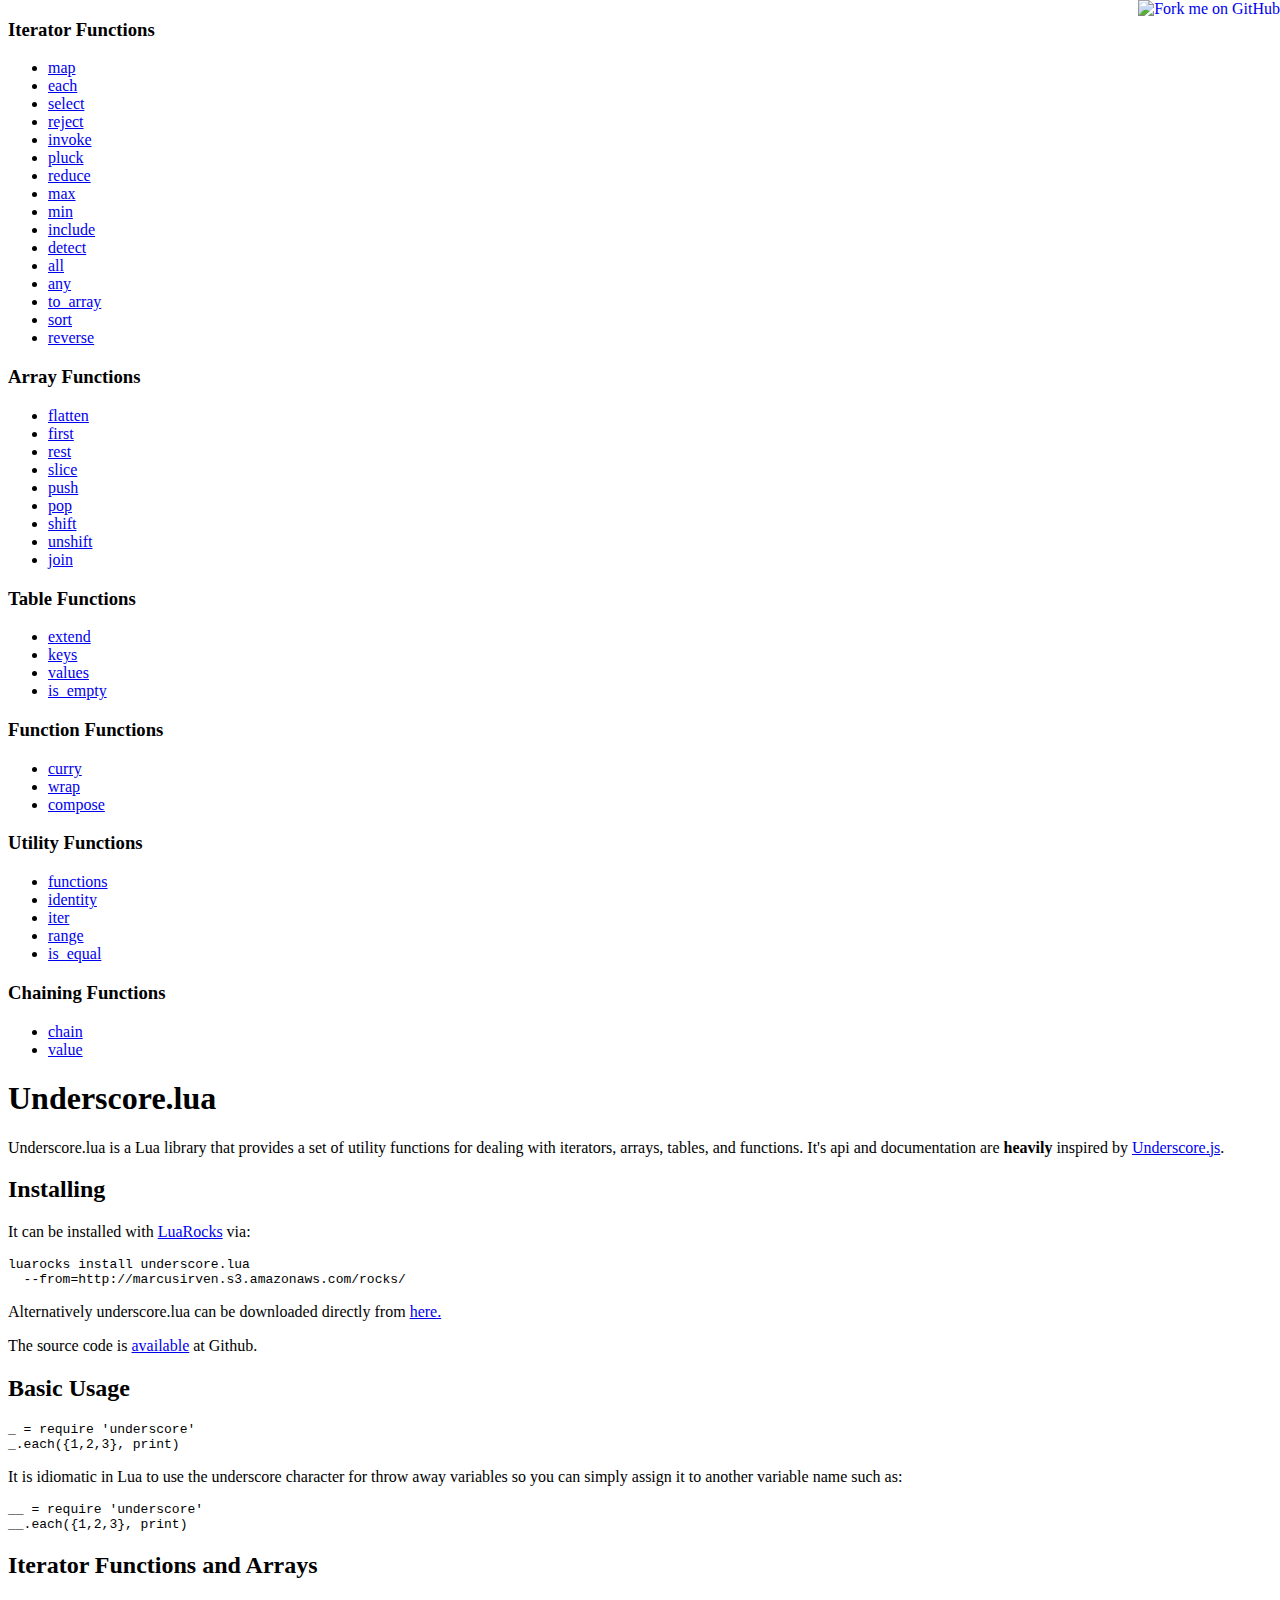
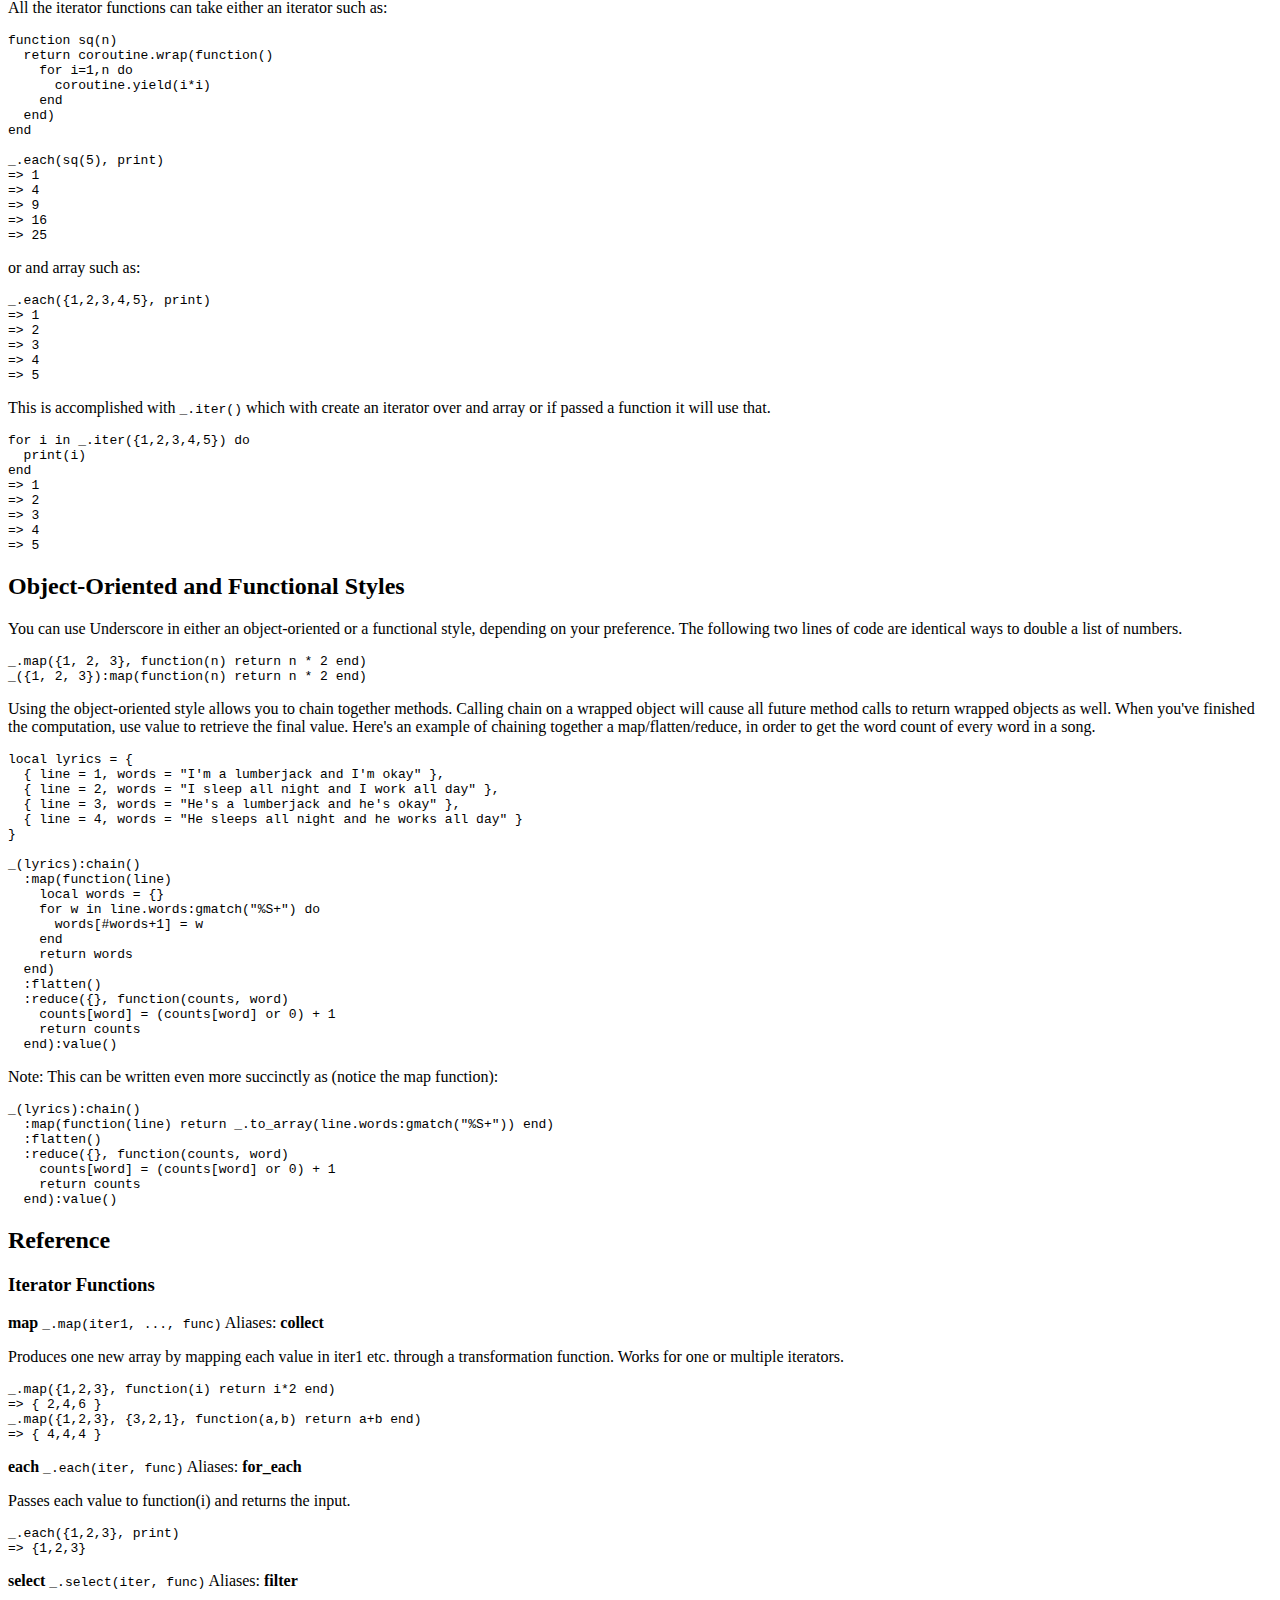
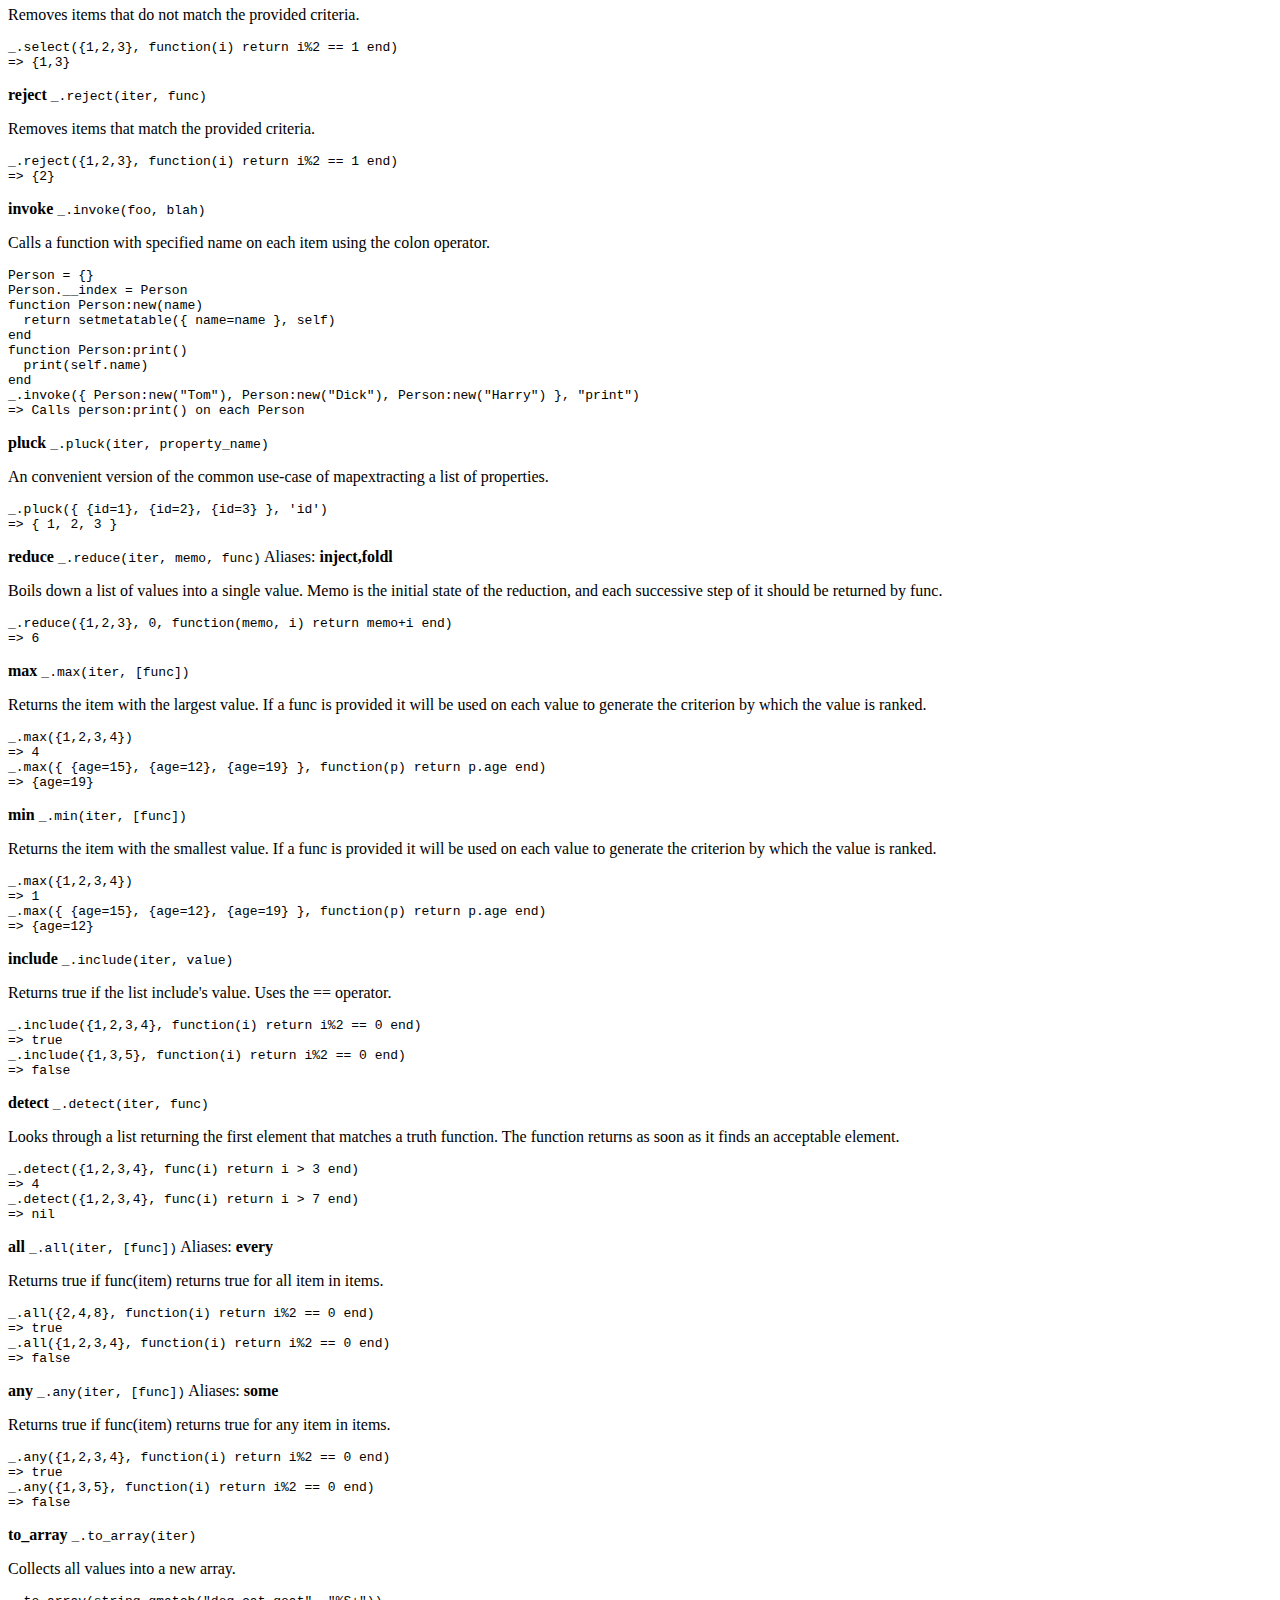
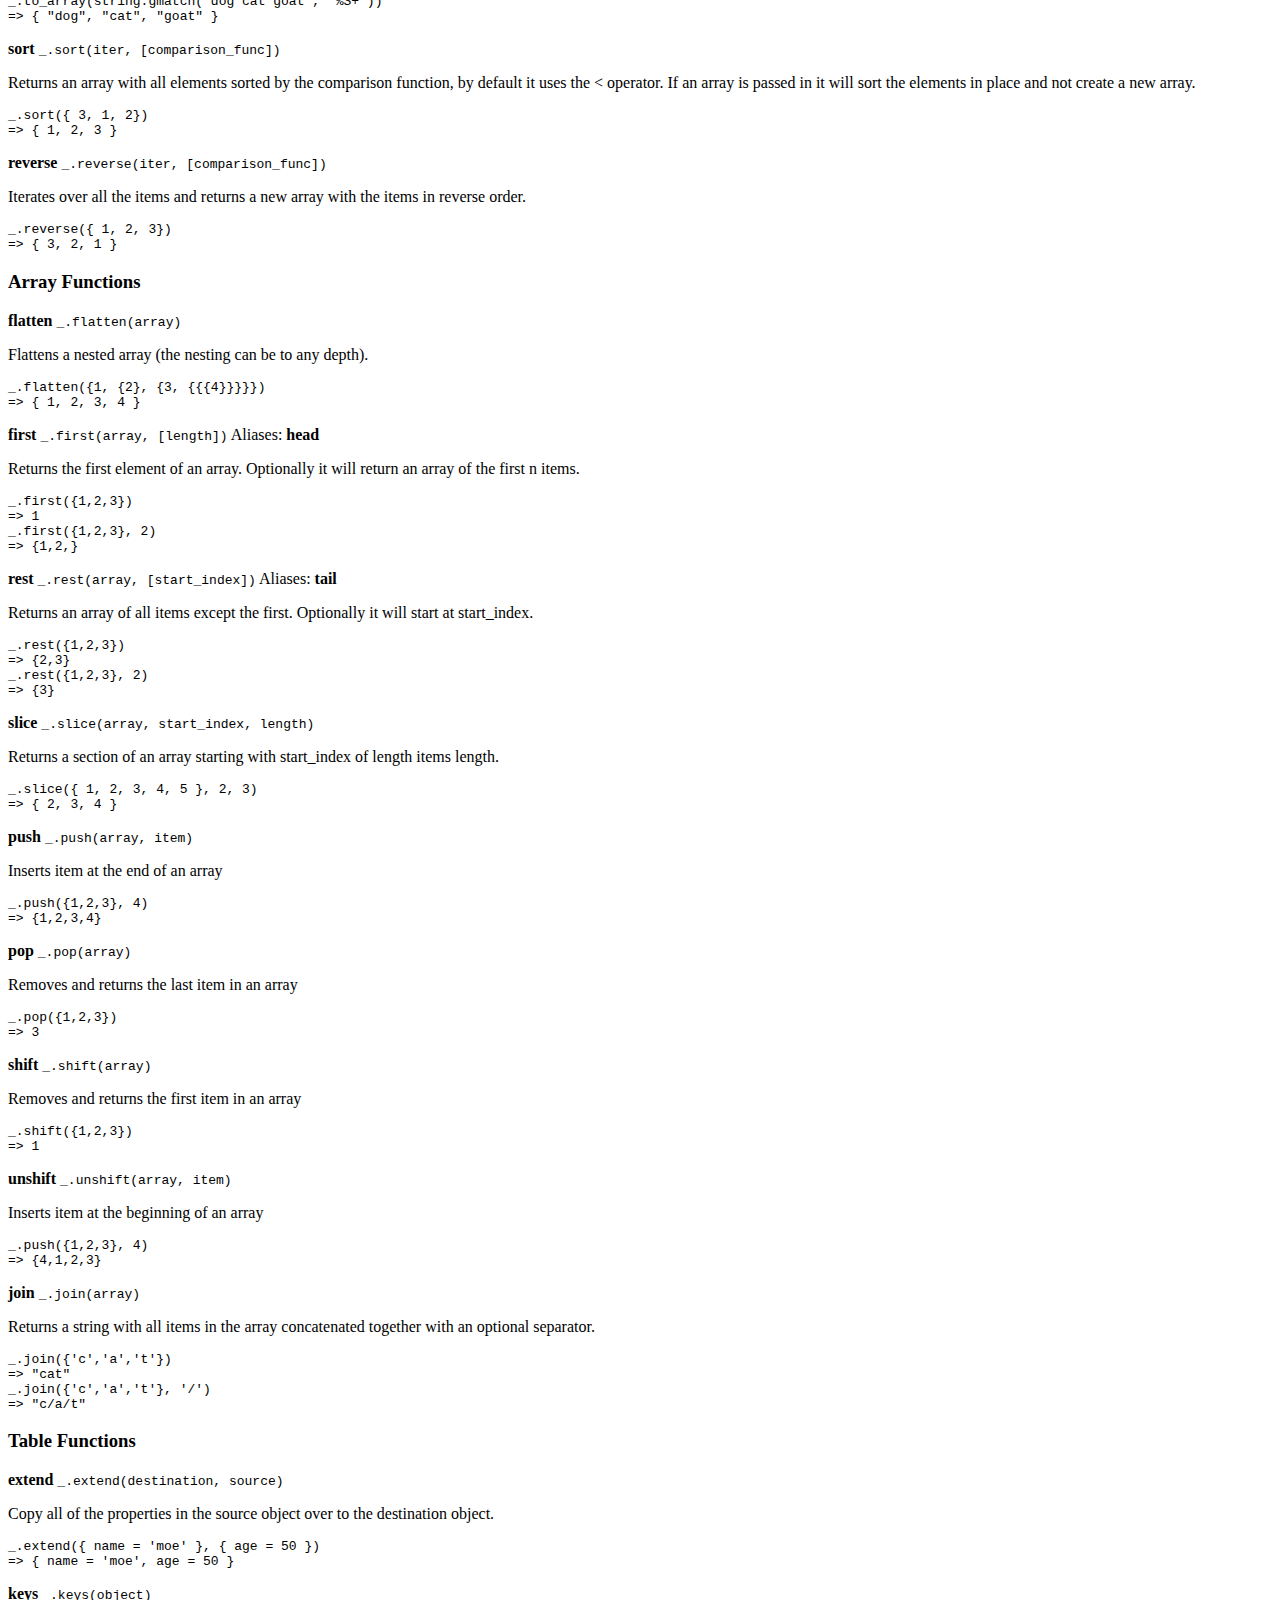
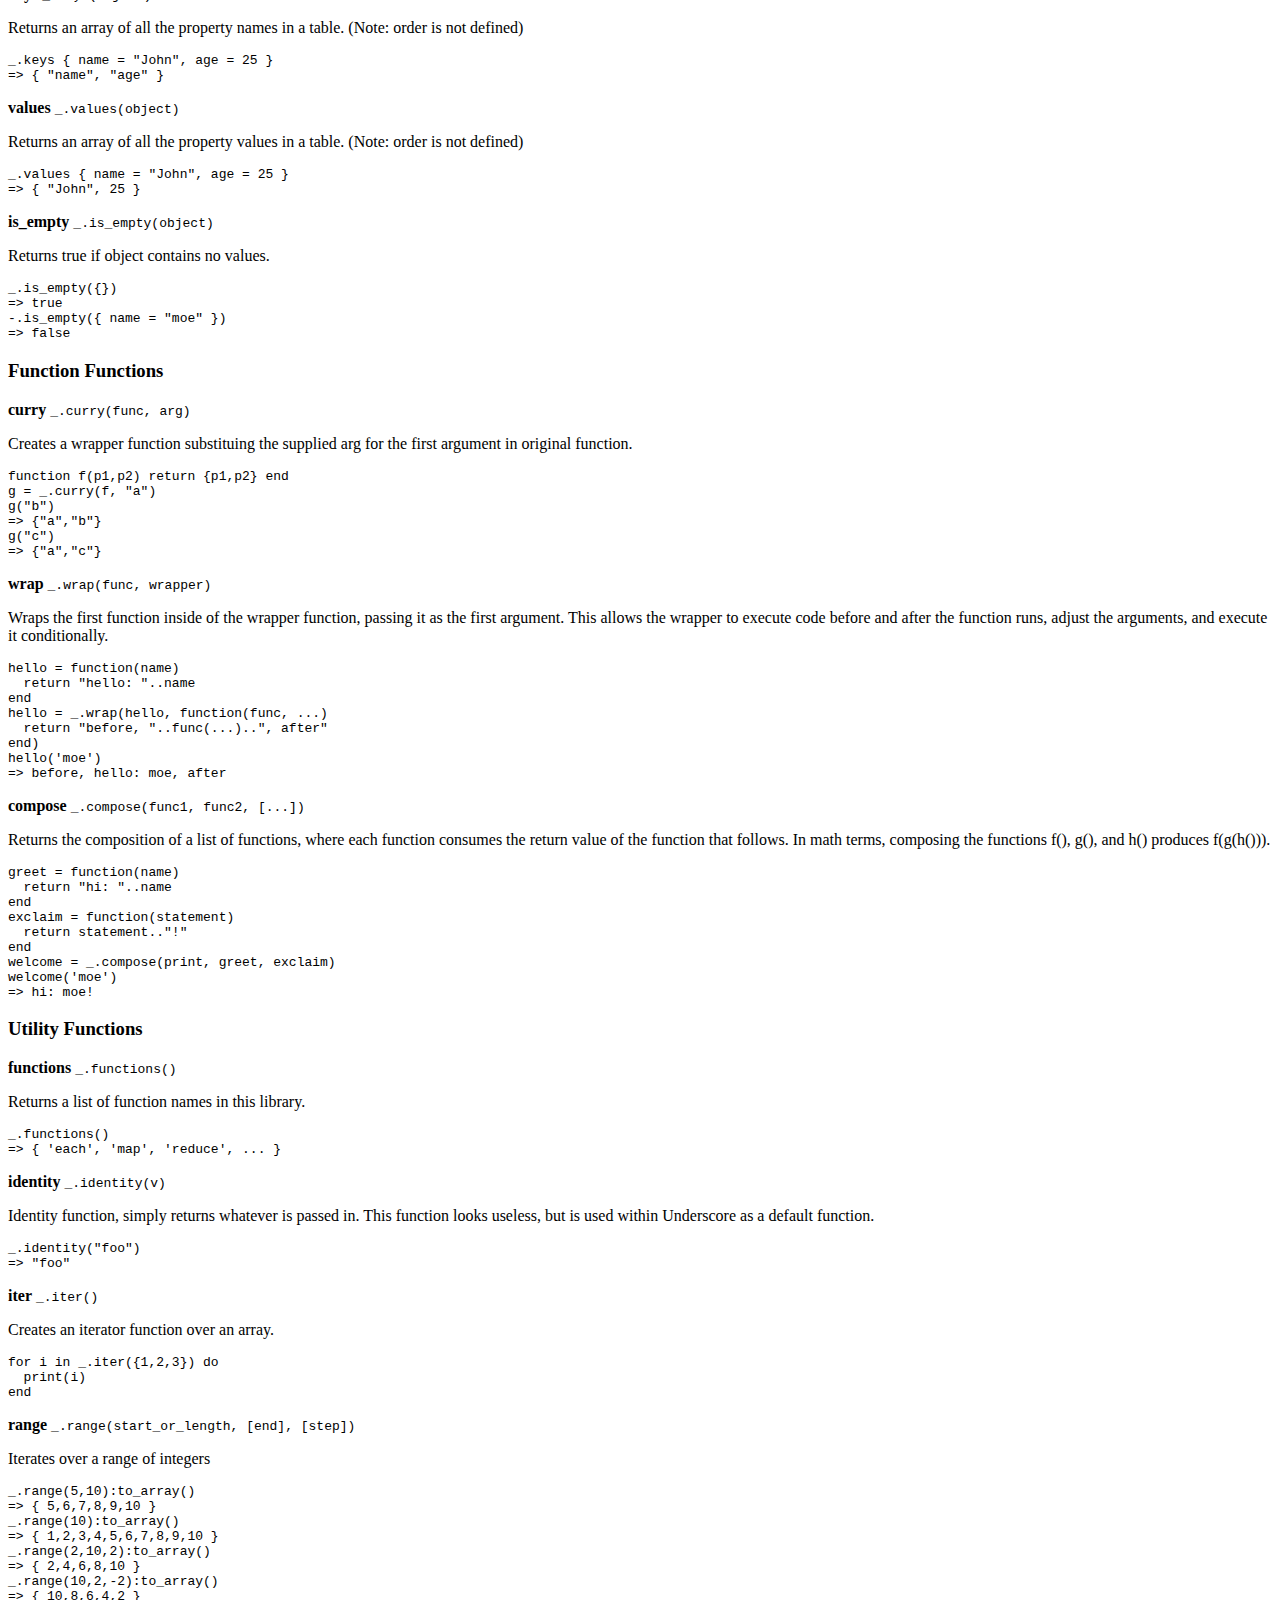
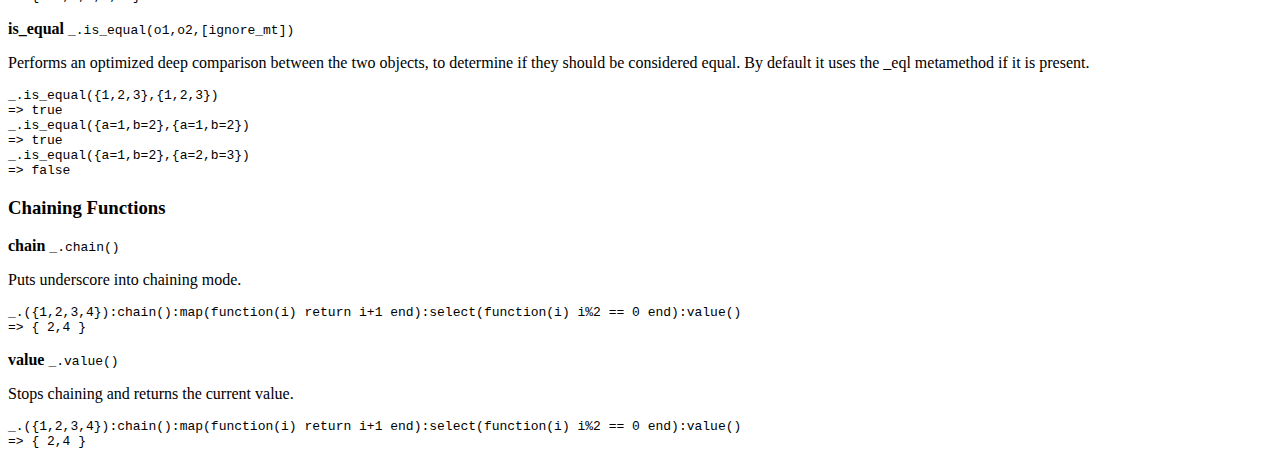
==== docs/index.html @ dade9ae4 "update map function in docs" ====
<!DOCTYPE html PUBLIC "-//W3C//DTD XHTML 1.0 Strict//EN" "http://www.w3.org/TR/xhtml1/DTD/xhtml1-strict.dtd">
<html>
  <head>
    <title>Underscore.lua</title>
    <meta content='text/html; charset=utf-8' http-equiv='Content-type' />
    <link href='css/reset.css' rel='stylesheet' type='text/css' />
    <link href='css/text.css' rel='stylesheet' type='text/css' />
    <link href='css/960.css' rel='stylesheet' type='text/css' />
    <link href='css/main.css' rel='stylesheet' type='text/css' />
    <script src='js/shBrushLua.js'></script>
  </head>
  <body>
    <a href='http://github.com/mirven/underscore.lua'>
      <img alt='Fork me on GitHub' src='http://s3.amazonaws.com/github/ribbons/forkme_right_darkblue_121621.png' style='position: absolute; top: 0; right: 0; border: 0;' />
    </a>
    <div class='container_12'>
      <div class='grid_3 function_index'>
        <h3>Iterator Functions</h3>
        <ul>
          <li>
            <a href='#map'>map</a>
          </li>
          <li>
            <a href='#each'>each</a>
          </li>
          <li>
            <a href='#select'>select</a>
          </li>
          <li>
            <a href='#reject'>reject</a>
          </li>
          <li>
            <a href='#invoke'>invoke</a>
          </li>
          <li>
            <a href='#pluck'>pluck</a>
          </li>
          <li>
            <a href='#reduce'>reduce</a>
          </li>
          <li>
            <a href='#max'>max</a>
          </li>
          <li>
            <a href='#min'>min</a>
          </li>
          <li>
            <a href='#include'>include</a>
          </li>
          <li>
            <a href='#detect'>detect</a>
          </li>
          <li>
            <a href='#all'>all</a>
          </li>
          <li>
            <a href='#any'>any</a>
          </li>
          <li>
            <a href='#to_array'>to_array</a>
          </li>
          <li>
            <a href='#sort'>sort</a>
          </li>
          <li>
            <a href='#reverse'>reverse</a>
          </li>
        </ul>
        <h3>Array Functions</h3>
        <ul>
          <li>
            <a href='#flatten'>flatten</a>
          </li>
          <li>
            <a href='#first'>first</a>
          </li>
          <li>
            <a href='#rest'>rest</a>
          </li>
          <li>
            <a href='#slice'>slice</a>
          </li>
          <li>
            <a href='#push'>push</a>
          </li>
          <li>
            <a href='#pop'>pop</a>
          </li>
          <li>
            <a href='#shift'>shift</a>
          </li>
          <li>
            <a href='#unshift'>unshift</a>
          </li>
          <li>
            <a href='#join'>join</a>
          </li>
        </ul>
        <h3>Table Functions</h3>
        <ul>
          <li>
            <a href='#extend'>extend</a>
          </li>
          <li>
            <a href='#keys'>keys</a>
          </li>
          <li>
            <a href='#values'>values</a>
          </li>
          <li>
            <a href='#is_empty'>is_empty</a>
          </li>
        </ul>
        <h3>Function Functions</h3>
        <ul>
          <li>
            <a href='#curry'>curry</a>
          </li>
          <li>
            <a href='#wrap'>wrap</a>
          </li>
          <li>
            <a href='#compose'>compose</a>
          </li>
        </ul>
        <h3>Utility Functions</h3>
        <ul>
          <li>
            <a href='#functions'>functions</a>
          </li>
          <li>
            <a href='#identity'>identity</a>
          </li>
          <li>
            <a href='#iter'>iter</a>
          </li>
          <li>
            <a href='#range'>range</a>
          </li>
          <li>
            <a href='#is_equal'>is_equal</a>
          </li>
        </ul>
        <h3>Chaining Functions</h3>
        <ul>
          <li>
            <a href='#chain'>chain</a>
          </li>
          <li>
            <a href='#value'>value</a>
          </li>
        </ul>
      </div>
      <div class='grid_7'>
        <h1>Underscore.lua</h1>
        <p>
          Underscore.lua is a Lua library that provides a set of utility functions for dealing with
          iterators, arrays, tables, and functions. It's api and documentation are <b>heavily</b> inspired by
          <a href="http://documentcloud.github.com/underscore">Underscore.js</a>.
        </p>
        <h2>Installing</h2>
        <p>
          It can be installed with
          <a href='http://www.luarocks.org'>LuaRocks</a>
          via:
          <pre>luarocks install underscore.lua &#x000A;  --from=http://marcusirven.s3.amazonaws.com/rocks/</pre>
        </p>
        <p>
          Alternatively underscore.lua can be downloaded directly from
          <a href='http://github.com/mirven/underscore.lua/raw/0.4-0/lib/underscore.lua'>here.</a>
        </p>
        <p>
          The source code is
          <a href='http://github.com/mirven/underscore.lua'>available</a>
          at Github.
        </p>
        <h2>Basic Usage</h2>
        <pre>_ = require 'underscore'&#x000A;_.each({1,2,3}, print)</pre>
        <p>
          It is idiomatic in Lua to use the underscore character for throw away
          variables so you can simply assign it to another variable name such as:
        </p>
        <pre>__ = require 'underscore'&#x000A;__.each({1,2,3}, print)&#x000A;</pre>
        <h2>Iterator Functions and Arrays</h2>
        <p>All the iterator functions can take either an iterator such as:</p>
        <pre>function sq(n)&#x000A;  return coroutine.wrap(function() &#x000A;    for i=1,n do&#x000A;      coroutine.yield(i*i)&#x000A;    end&#x000A;  end)&#x000A;end&#x000A;&#x000A;_.each(sq(5), print)&#x000A;=> 1&#x000A;=> 4&#x000A;=> 9&#x000A;=> 16&#x000A;=> 25&#x000A;</pre>
        <p>or and array such as:</p>
        <pre>_.each({1,2,3,4,5}, print)&#x000A;=> 1&#x000A;=> 2&#x000A;=> 3&#x000A;=> 4&#x000A;=> 5&#x000A;</pre>
        <p>
          This is accomplished with
          <code>_.iter()</code>
          which with create an iterator over and array or if passed a function it will use that.
        </p>
        <pre>for i in _.iter({1,2,3,4,5}) do&#x000A;  print(i)&#x000A;end&#x000A;=> 1&#x000A;=> 2&#x000A;=> 3&#x000A;=> 4&#x000A;=> 5&#x000A;</pre>
        <h2>Object-Oriented and Functional Styles</h2>
        <p>
          You can use Underscore in either an object-oriented or a functional style,
          depending on your preference. The following two lines of code are identical
          ways to double a list of numbers.
        </p>
        <pre>_.map({1, 2, 3}, function(n) return n * 2 end)&#x000A;_({1, 2, 3}):map(function(n) return n * 2 end)&#x000A;</pre>
        <p>
          Using the object-oriented style allows you to chain together methods. Calling chain on a
          wrapped object will cause all future method calls to return wrapped objects as well. When
          you've finished the computation, use value to retrieve the final value. Here's an example
          of chaining together a map/flatten/reduce, in order to get the word count of every word in a song.
        </p>
        <pre>local lyrics = {&#x000A;  { line = 1, words = "I'm a lumberjack and I'm okay" },&#x000A;  { line = 2, words = "I sleep all night and I work all day" },&#x000A;  { line = 3, words = "He's a lumberjack and he's okay" },&#x000A;  { line = 4, words = "He sleeps all night and he works all day" }&#x000A;}&#x000A;&#x000A;_(lyrics):chain()&#x000A;  :map(function(line) &#x000A;    local words = {}&#x000A;    for w in line.words:gmatch("%S+") do&#x000A;      words[#words+1] = w   &#x000A;    end&#x000A;    return words&#x000A;  end)&#x000A;  :flatten()&#x000A;  :reduce({}, function(counts, word)&#x000A;    counts[word] = (counts[word] or 0) + 1&#x000A;    return counts&#x000A;  end):value()</pre>
        <p>Note: This can be written even more succinctly as (notice the map function):</p>
        <pre>_(lyrics):chain()&#x000A;  :map(function(line) return _.to_array(line.words:gmatch("%S+")) end)&#x000A;  :flatten()&#x000A;  :reduce({}, function(counts, word)&#x000A;    counts[word] = (counts[word] or 0) + 1&#x000A;    return counts&#x000A;  end):value()&#x000A;</pre>
        <h2>Reference</h2>
        <h3>Iterator Functions</h3>
        <div class='function' id='map'>
          <p>
            <strong class='name'>map</strong>
            <code>_.map(iter1, ..., func)</code>
            <span class='alias'>
              Aliases:
              <strong>collect</strong>
            </span>
          </p>
          <p class='description'>Produces one new array by mapping each value in iter1 etc. through a transformation function. Works for one or multiple iterators.</p>
          <pre class='example'>_.map({1,2,3}, function(i) return i*2 end)&#x000A;=> { 2,4,6 }&#x000A;_.map({1,2,3}, {3,2,1}, function(a,b) return a+b end)&#x000A;=> { 4,4,4 }</pre>
        </div>
        <div class='function' id='each'>
          <p>
            <strong class='name'>each</strong>
            <code>_.each(iter, func)</code>
            <span class='alias'>
              Aliases:
              <strong>for_each</strong>
            </span>
          </p>
          <p class='description'>Passes each value to function(i) and returns the input.</p>
          <pre class='example'>_.each({1,2,3}, print)&#x000A;=> {1,2,3}</pre>
        </div>
        <div class='function' id='select'>
          <p>
            <strong class='name'>select</strong>
            <code>_.select(iter, func)</code>
            <span class='alias'>
              Aliases:
              <strong>filter</strong>
            </span>
          </p>
          <p class='description'>Removes items that do not match the provided criteria.</p>
          <pre class='example'>_.select({1,2,3}, function(i) return i%2 == 1 end)&#x000A;=> {1,3}</pre>
        </div>
        <div class='function' id='reject'>
          <p>
            <strong class='name'>reject</strong>
            <code>_.reject(iter, func)</code>
          </p>
          <p class='description'>Removes items that match the provided criteria.</p>
          <pre class='example'>_.reject({1,2,3}, function(i) return i%2 == 1 end)&#x000A;=> {2}</pre>
        </div>
        <div class='function' id='invoke'>
          <p>
            <strong class='name'>invoke</strong>
            <code>_.invoke(foo, blah)</code>
          </p>
          <p class='description'>Calls a function with specified name on each item using the colon operator.</p>
          <pre class='example'>Person = {}&#x000A;Person.__index = Person &#x000A;function Person:new(name) &#x000A;  return setmetatable({ name=name }, self) &#x000A;end &#x000A;function Person:print() &#x000A;  print(self.name) &#x000A;end &#x000A;_.invoke({ Person:new("Tom"), Person:new("Dick"), Person:new("Harry") }, "print") &#x000A;=> Calls person:print() on each Person</pre>
        </div>
        <div class='function' id='pluck'>
          <p>
            <strong class='name'>pluck</strong>
            <code>_.pluck(iter, property_name)</code>
          </p>
          <p class='description'>An convenient version of the common use-case of mapextracting a list of properties.</p>
          <pre class='example'>_.pluck({ {id=1}, {id=2}, {id=3} }, 'id') &#x000A;=> { 1, 2, 3 }</pre>
        </div>
        <div class='function' id='reduce'>
          <p>
            <strong class='name'>reduce</strong>
            <code>_.reduce(iter, memo, func)</code>
            <span class='alias'>
              Aliases:
              <strong>inject,foldl</strong>
            </span>
          </p>
          <p class='description'>Boils down a list of values into a single value. Memo is the initial state of the reduction, and each successive step of it should be returned by func.</p>
          <pre class='example'>_.reduce({1,2,3}, 0, function(memo, i) return memo+i end)&#x000A;=> 6</pre>
        </div>
        <div class='function' id='max'>
          <p>
            <strong class='name'>max</strong>
            <code>_.max(iter, [func])</code>
          </p>
          <p class='description'>Returns the item with the largest value. If a func is provided it will be used on each value to generate the criterion by which the value is ranked.</p>
          <pre class='example'>_.max({1,2,3,4}) &#x000A;=> 4&#x000A;_.max({ {age=15}, {age=12}, {age=19} }, function(p) return p.age end) &#x000A;=> {age=19}</pre>
        </div>
        <div class='function' id='min'>
          <p>
            <strong class='name'>min</strong>
            <code>_.min(iter, [func])</code>
          </p>
          <p class='description'>Returns the item with the smallest value. If a func is provided it will be used on each value to generate the criterion by which the value is ranked.</p>
          <pre class='example'>_.max({1,2,3,4}) &#x000A;=> 1&#x000A;_.max({ {age=15}, {age=12}, {age=19} }, function(p) return p.age end) &#x000A;=> {age=12}</pre>
        </div>
        <div class='function' id='include'>
          <p>
            <strong class='name'>include</strong>
            <code>_.include(iter, value)</code>
          </p>
          <p class='description'>Returns true if the list include's value. Uses the == operator.</p>
          <pre class='example'>_.include({1,2,3,4}, function(i) return i%2 == 0 end)&#x000A;=> true&#x000A;_.include({1,3,5}, function(i) return i%2 == 0 end)&#x000A;=> false</pre>
        </div>
        <div class='function' id='detect'>
          <p>
            <strong class='name'>detect</strong>
            <code>_.detect(iter, func)</code>
          </p>
          <p class='description'>Looks through a list returning the first element that matches a truth function. The function returns as soon as it finds an acceptable element.</p>
          <pre class='example'>_.detect({1,2,3,4}, func(i) return i > 3 end)&#x000A;=> 4&#x000A;_.detect({1,2,3,4}, func(i) return i > 7 end)&#x000A;=> nil</pre>
        </div>
        <div class='function' id='all'>
          <p>
            <strong class='name'>all</strong>
            <code>_.all(iter, [func])</code>
            <span class='alias'>
              Aliases:
              <strong>every</strong>
            </span>
          </p>
          <p class='description'>Returns true if func(item) returns true for all item in items.</p>
          <pre class='example'>_.all({2,4,8}, function(i) return i%2 == 0 end)        &#x000A;=> true&#x000A;_.all({1,2,3,4}, function(i) return i%2 == 0 end)        &#x000A;=> false</pre>
        </div>
        <div class='function' id='any'>
          <p>
            <strong class='name'>any</strong>
            <code>_.any(iter, [func])</code>
            <span class='alias'>
              Aliases:
              <strong>some</strong>
            </span>
          </p>
          <p class='description'>Returns true if func(item) returns true for any item in items.</p>
          <pre class='example'>_.any({1,2,3,4}, function(i) return i%2 == 0 end)        &#x000A;=> true&#x000A;_.any({1,3,5}, function(i) return i%2 == 0 end)        &#x000A;=> false</pre>
        </div>
        <div class='function' id='to_array'>
          <p>
            <strong class='name'>to_array</strong>
            <code>_.to_array(iter)</code>
          </p>
          <p class='description'>Collects all values into a new array.</p>
          <pre class='example'>_.to_array(string.gmatch("dog cat goat", "%S+")) &#x000A;=> { "dog", "cat", "goat" }</pre>
        </div>
        <div class='function' id='sort'>
          <p>
            <strong class='name'>sort</strong>
            <code>_.sort(iter, [comparison_func])</code>
          </p>
          <p class='description'>Returns an array with all elements sorted by the comparison function, by default it uses the < operator. If an array is passed in it will sort the elements in place and not create a new array.</p>
          <pre class='example'>_.sort({ 3, 1, 2}) &#x000A;=> { 1, 2, 3 }</pre>
        </div>
        <div class='function' id='reverse'>
          <p>
            <strong class='name'>reverse</strong>
            <code>_.reverse(iter, [comparison_func])</code>
          </p>
          <p class='description'>Iterates over all the items and returns a new array with the items in reverse order.</p>
          <pre class='example'>_.reverse({ 1, 2, 3}) &#x000A;=> { 3, 2, 1 }</pre>
        </div>
        <h3>Array Functions</h3>
        <div class='function' id='flatten'>
          <p>
            <strong class='name'>flatten</strong>
            <code>_.flatten(array)</code>
          </p>
          <p class='description'>Flattens a nested array (the nesting can be to any depth).</p>
          <pre class='example'>_.flatten({1, {2}, {3, {{{4}}}}}) &#x000A;=> { 1, 2, 3, 4 }</pre>
        </div>
        <div class='function' id='first'>
          <p>
            <strong class='name'>first</strong>
            <code>_.first(array, [length])</code>
            <span class='alias'>
              Aliases:
              <strong>head</strong>
            </span>
          </p>
          <p class='description'>Returns the first element of an array. Optionally it will return an array of the first n items.</p>
          <pre class='example'>_.first({1,2,3}) &#x000A;=> 1&#x000A;_.first({1,2,3}, 2) &#x000A;=> {1,2,}</pre>
        </div>
        <div class='function' id='rest'>
          <p>
            <strong class='name'>rest</strong>
            <code>_.rest(array, [start_index])</code>
            <span class='alias'>
              Aliases:
              <strong>tail</strong>
            </span>
          </p>
          <p class='description'>Returns an array of all items except the first. Optionally it will start at start_index.</p>
          <pre class='example'>_.rest({1,2,3}) &#x000A;=> {2,3} &#x000A;_.rest({1,2,3}, 2) &#x000A;=> {3}</pre>
        </div>
        <div class='function' id='slice'>
          <p>
            <strong class='name'>slice</strong>
            <code>_.slice(array, start_index, length)</code>
          </p>
          <p class='description'>Returns a section of an array starting with start_index of length items length.</p>
          <pre class='example'>_.slice({ 1, 2, 3, 4, 5 }, 2, 3) &#x000A;=> { 2, 3, 4 }</pre>
        </div>
        <div class='function' id='push'>
          <p>
            <strong class='name'>push</strong>
            <code>_.push(array, item)</code>
          </p>
          <p class='description'>Inserts item at the end of an array</p>
          <pre class='example'>_.push({1,2,3}, 4)&#x000A;=> {1,2,3,4}</pre>
        </div>
        <div class='function' id='pop'>
          <p>
            <strong class='name'>pop</strong>
            <code>_.pop(array)</code>
          </p>
          <p class='description'>Removes and returns the last item in an array</p>
          <pre class='example'>_.pop({1,2,3})&#x000A;=> 3</pre>
        </div>
        <div class='function' id='shift'>
          <p>
            <strong class='name'>shift</strong>
            <code>_.shift(array)</code>
          </p>
          <p class='description'>Removes and returns the first item in an array</p>
          <pre class='example'>_.shift({1,2,3})&#x000A;=> 1</pre>
        </div>
        <div class='function' id='unshift'>
          <p>
            <strong class='name'>unshift</strong>
            <code>_.unshift(array, item)</code>
          </p>
          <p class='description'>Inserts item at the beginning of an array</p>
          <pre class='example'>_.push({1,2,3}, 4)&#x000A;=> {4,1,2,3}</pre>
        </div>
        <div class='function' id='join'>
          <p>
            <strong class='name'>join</strong>
            <code>_.join(array)</code>
          </p>
          <p class='description'>Returns a string with all items in the array concatenated together with an optional separator.</p>
          <pre class='example'>_.join({'c','a','t'})&#x000A;=> "cat"&#x000A;_.join({'c','a','t'}, '/')&#x000A;=> "c/a/t"</pre>
        </div>
        <h3>Table Functions</h3>
        <div class='function' id='extend'>
          <p>
            <strong class='name'>extend</strong>
            <code>_.extend(destination, source)</code>
          </p>
          <p class='description'>Copy all of the properties in the source object over to the destination object.</p>
          <pre class='example'>_.extend({ name = 'moe' }, { age = 50 }) &#x000A;=> { name = 'moe', age = 50 }</pre>
        </div>
        <div class='function' id='keys'>
          <p>
            <strong class='name'>keys</strong>
            <code>_.keys(object)</code>
          </p>
          <p class='description'>Returns an array of all the property names in a table. (Note: order is not defined)</p>
          <pre class='example'>_.keys { name = "John", age = 25 }&#x000A;=> { "name", "age" }</pre>
        </div>
        <div class='function' id='values'>
          <p>
            <strong class='name'>values</strong>
            <code>_.values(object)</code>
          </p>
          <p class='description'>Returns an array of all the property values in a table. (Note: order is not defined)</p>
          <pre class='example'>_.values { name = "John", age = 25 }&#x000A;=> { "John", 25 }</pre>
        </div>
        <div class='function' id='is_empty'>
          <p>
            <strong class='name'>is_empty</strong>
            <code>_.is_empty(object)</code>
          </p>
          <p class='description'>Returns true if object contains no values.</p>
          <pre class='example'>_.is_empty({}) &#x000A;=> true &#x000A;-.is_empty({ name = "moe" }) &#x000A;=> false</pre>
        </div>
        <h3>Function Functions</h3>
        <div class='function' id='curry'>
          <p>
            <strong class='name'>curry</strong>
            <code>_.curry(func, arg)</code>
          </p>
          <p class='description'>Creates a wrapper function substituing the supplied arg for the first argument in original function.</p>
          <pre class='example'>function f(p1,p2) return {p1,p2} end&#x000A;g = _.curry(f, "a")&#x000A;g("b")&#x000A;=> {"a","b"}&#x000A;g("c")&#x000A;=> {"a","c"}</pre>
        </div>
        <div class='function' id='wrap'>
          <p>
            <strong class='name'>wrap</strong>
            <code>_.wrap(func, wrapper)</code>
          </p>
          <p class='description'>Wraps the first function inside of the wrapper function, passing it as the first argument. This allows the wrapper to execute code before and after the function runs, adjust the arguments, and execute it conditionally.</p>
          <pre class='example'>hello = function(name) &#x000A;  return "hello: "..name &#x000A;end &#x000A;hello = _.wrap(hello, function(func, ...) &#x000A;  return "before, "..func(...)..", after" &#x000A;end) &#x000A;hello('moe') &#x000A;=> before, hello: moe, after</pre>
        </div>
        <div class='function' id='compose'>
          <p>
            <strong class='name'>compose</strong>
            <code>_.compose(func1, func2, [...])</code>
          </p>
          <p class='description'>Returns the composition of a list of functions, where each function consumes the return value of the function that follows. In math terms, composing the functions f(), g(), and h() produces f(g(h())).</p>
          <pre class='example'>greet = function(name) &#x000A;  return "hi: "..name &#x000A;end &#x000A;exclaim = function(statement) &#x000A;  return statement.."!" &#x000A;end &#x000A;welcome = _.compose(print, greet, exclaim) &#x000A;welcome('moe') &#x000A;=> hi: moe!</pre>
        </div>
        <h3>Utility Functions</h3>
        <div class='function' id='functions'>
          <p>
            <strong class='name'>functions</strong>
            <code>_.functions()</code>
          </p>
          <p class='description'>Returns a list of function names in this library.</p>
          <pre class='example'>_.functions() &#x000A;=> { 'each', 'map', 'reduce', ... }</pre>
        </div>
        <div class='function' id='identity'>
          <p>
            <strong class='name'>identity</strong>
            <code>_.identity(v)</code>
          </p>
          <p class='description'>Identity function, simply returns whatever is passed in. This function looks useless, but is used within Underscore as a default function.</p>
          <pre class='example'>_.identity("foo") &#x000A;=> "foo"</pre>
        </div>
        <div class='function' id='iter'>
          <p>
            <strong class='name'>iter</strong>
            <code>_.iter()</code>
          </p>
          <p class='description'>Creates an iterator function over an array.</p>
          <pre class='example'>for i in _.iter({1,2,3}) do&#x000A;  print(i)&#x000A;end</pre>
        </div>
        <div class='function' id='range'>
          <p>
            <strong class='name'>range</strong>
            <code>_.range(start_or_length, [end], [step])</code>
          </p>
          <p class='description'>Iterates over a range of integers</p>
          <pre class='example'>_.range(5,10):to_array()&#x000A;=> { 5,6,7,8,9,10 }&#x000A;_.range(10):to_array()&#x000A;=> { 1,2,3,4,5,6,7,8,9,10 }&#x000A;_.range(2,10,2):to_array()&#x000A;=> { 2,4,6,8,10 }&#x000A;_.range(10,2,-2):to_array()&#x000A;=> { 10,8,6,4,2 }</pre>
        </div>
        <div class='function' id='is_equal'>
          <p>
            <strong class='name'>is_equal</strong>
            <code>_.is_equal(o1,o2,[ignore_mt])</code>
          </p>
          <p class='description'>Performs an optimized deep comparison between the two objects, to determine if they should be considered equal. By default it uses the _eql metamethod if it is present.</p>
          <pre class='example'>_.is_equal({1,2,3},{1,2,3})&#x000A;=> true&#x000A;_.is_equal({a=1,b=2},{a=1,b=2})&#x000A;=> true&#x000A;_.is_equal({a=1,b=2},{a=2,b=3})&#x000A;=> false</pre>
        </div>
        <h3>Chaining Functions</h3>
        <div class='function' id='chain'>
          <p>
            <strong class='name'>chain</strong>
            <code>_.chain()</code>
          </p>
          <p class='description'>Puts underscore into chaining mode.</p>
          <pre class='example'>_.({1,2,3,4}):chain():map(function(i) return i+1 end):select(function(i) i%2 == 0 end):value()&#x000A;=> { 2,4 }</pre>
        </div>
        <div class='function' id='value'>
          <p>
            <strong class='name'>value</strong>
            <code>_.value()</code>
          </p>
          <p class='description'>Stops chaining and returns the current value.</p>
          <pre class='example'>_.({1,2,3,4}):chain():map(function(i) return i+1 end):select(function(i) i%2 == 0 end):value()&#x000A;=> { 2,4 }</pre>
        </div>
      </div>
    </div>
  </body>
</html>
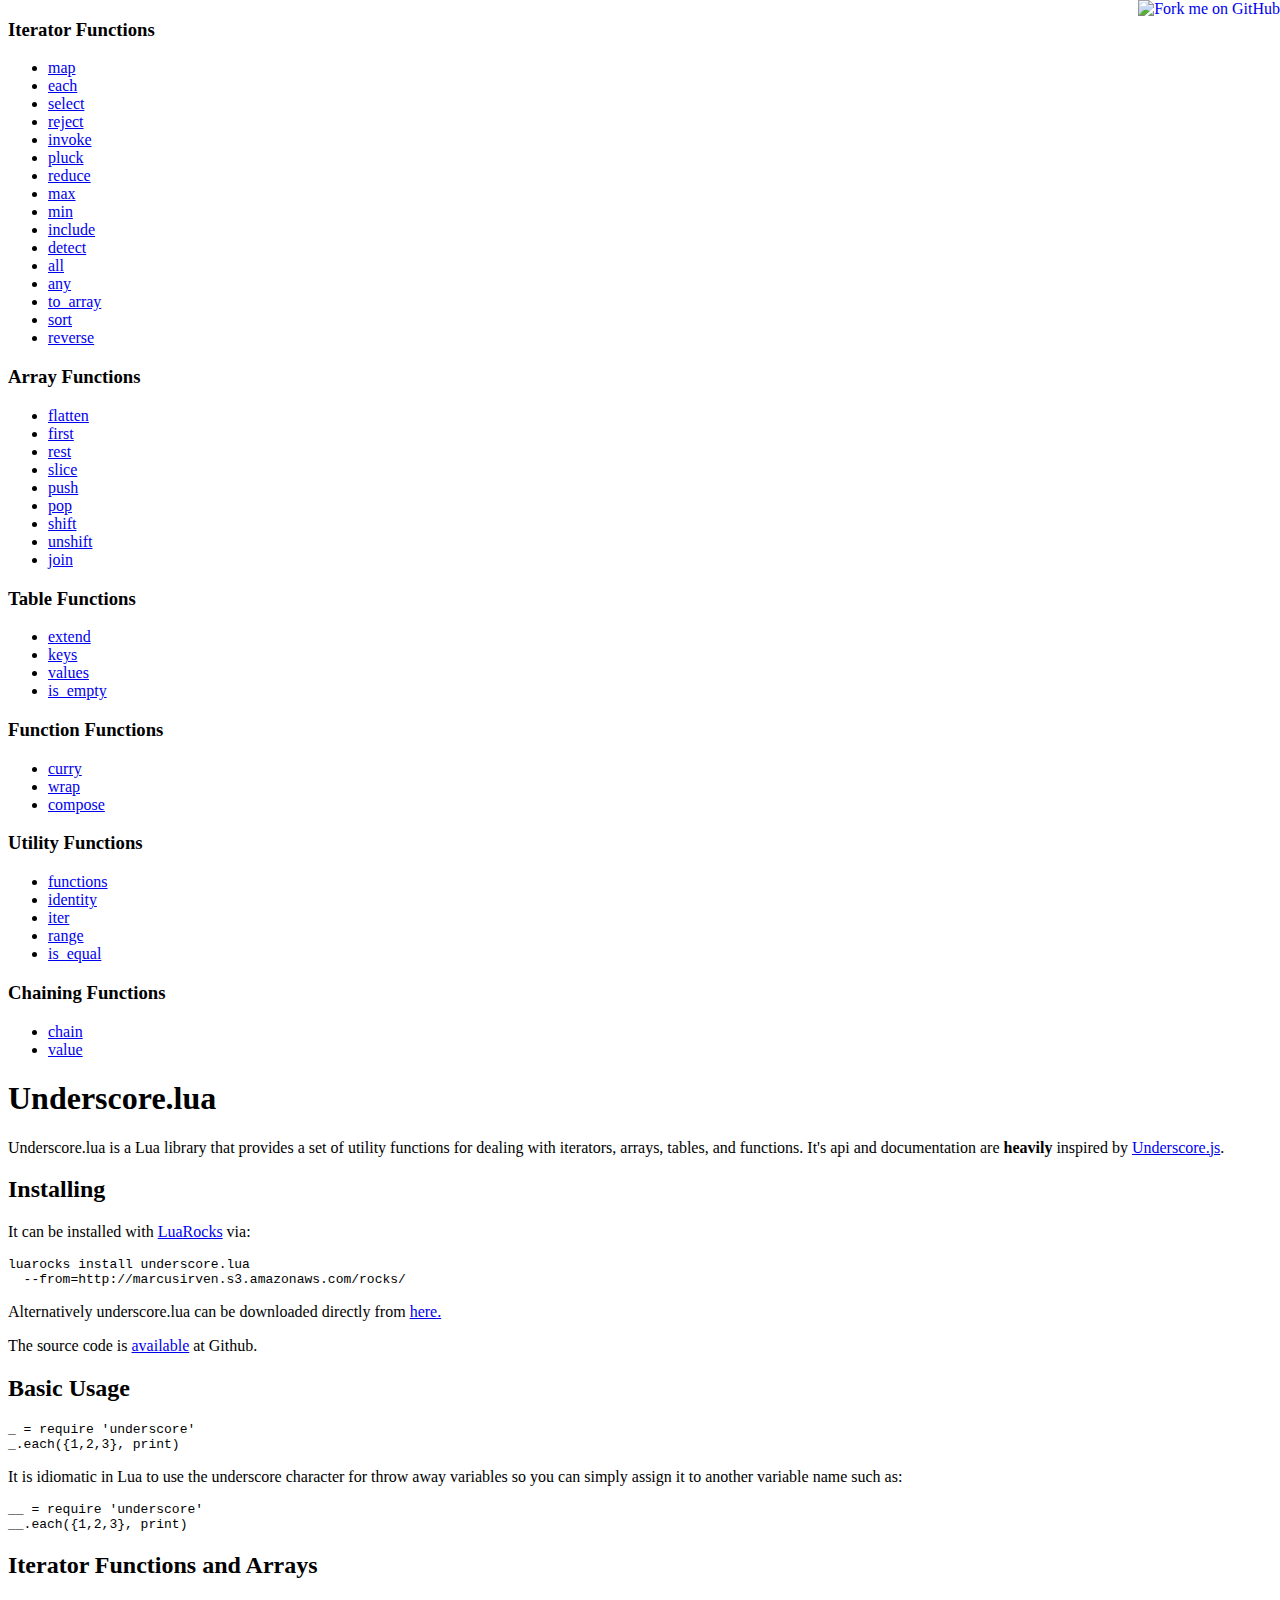
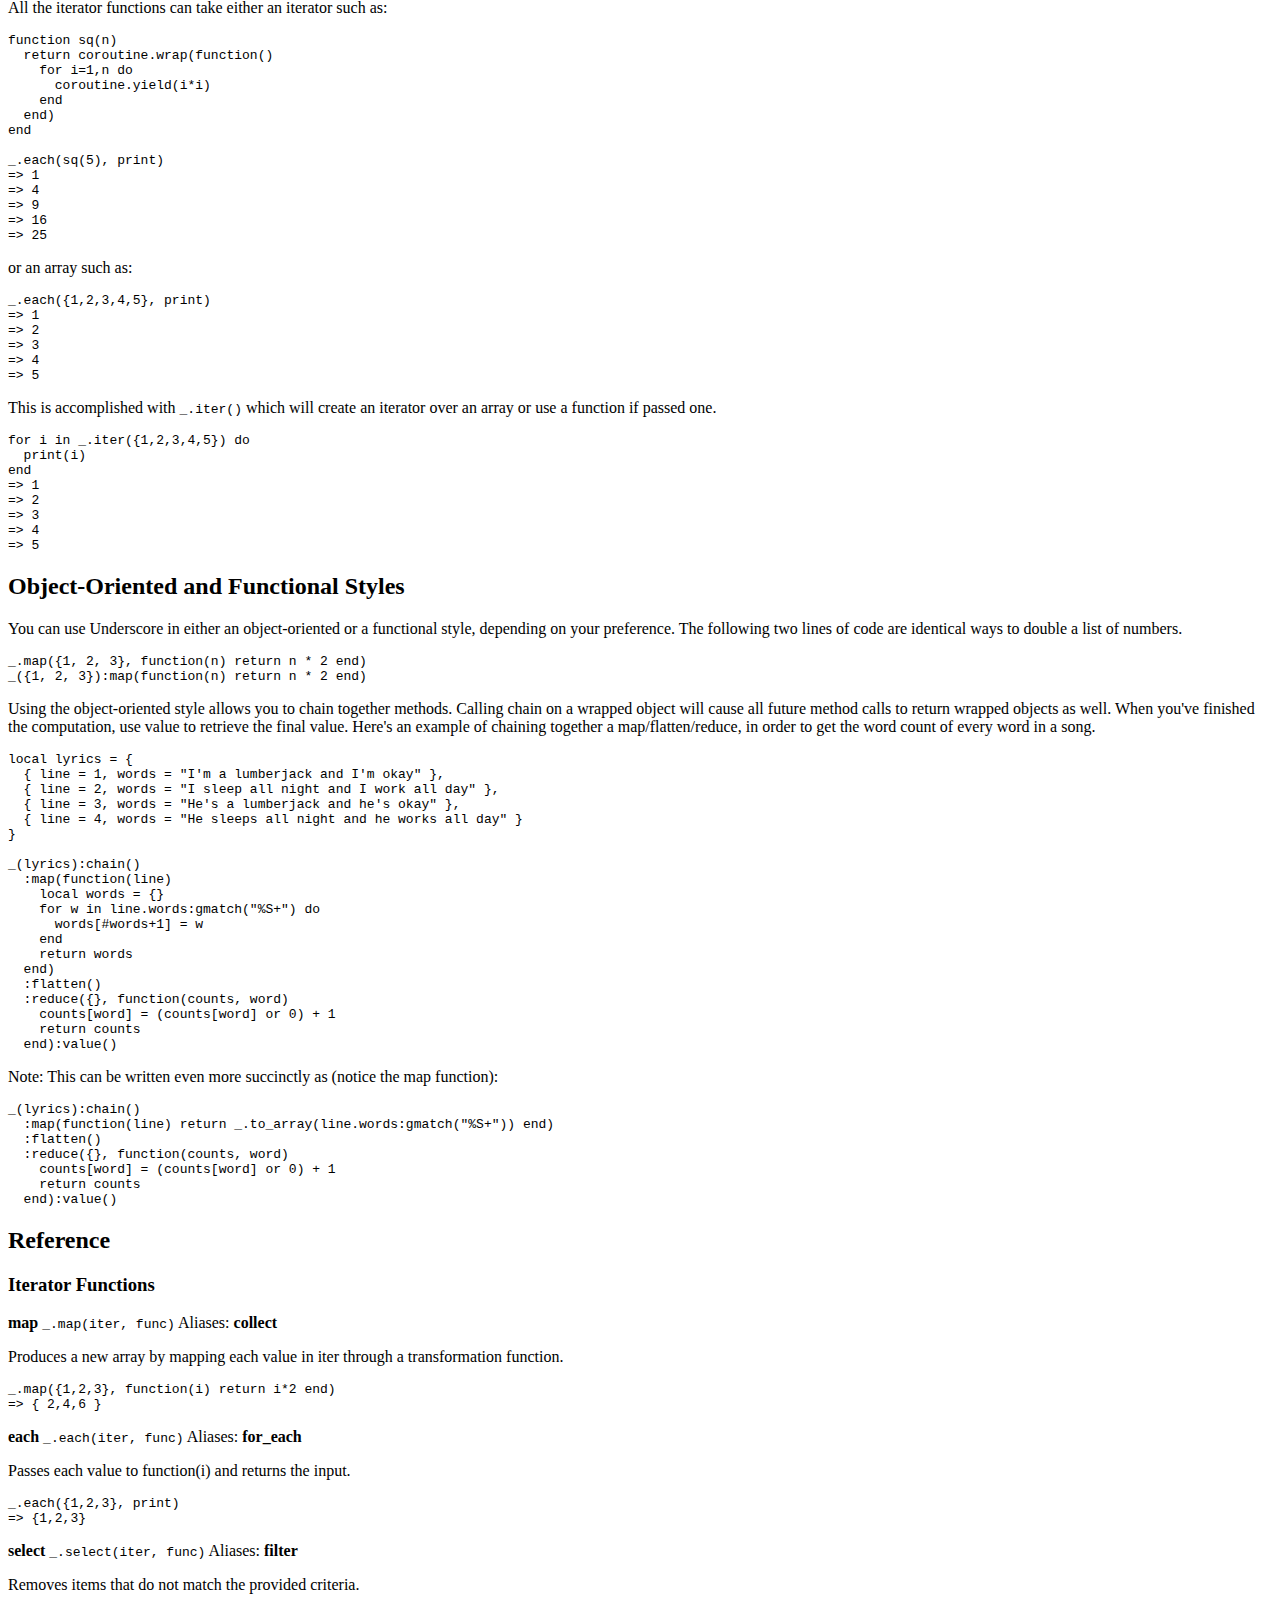
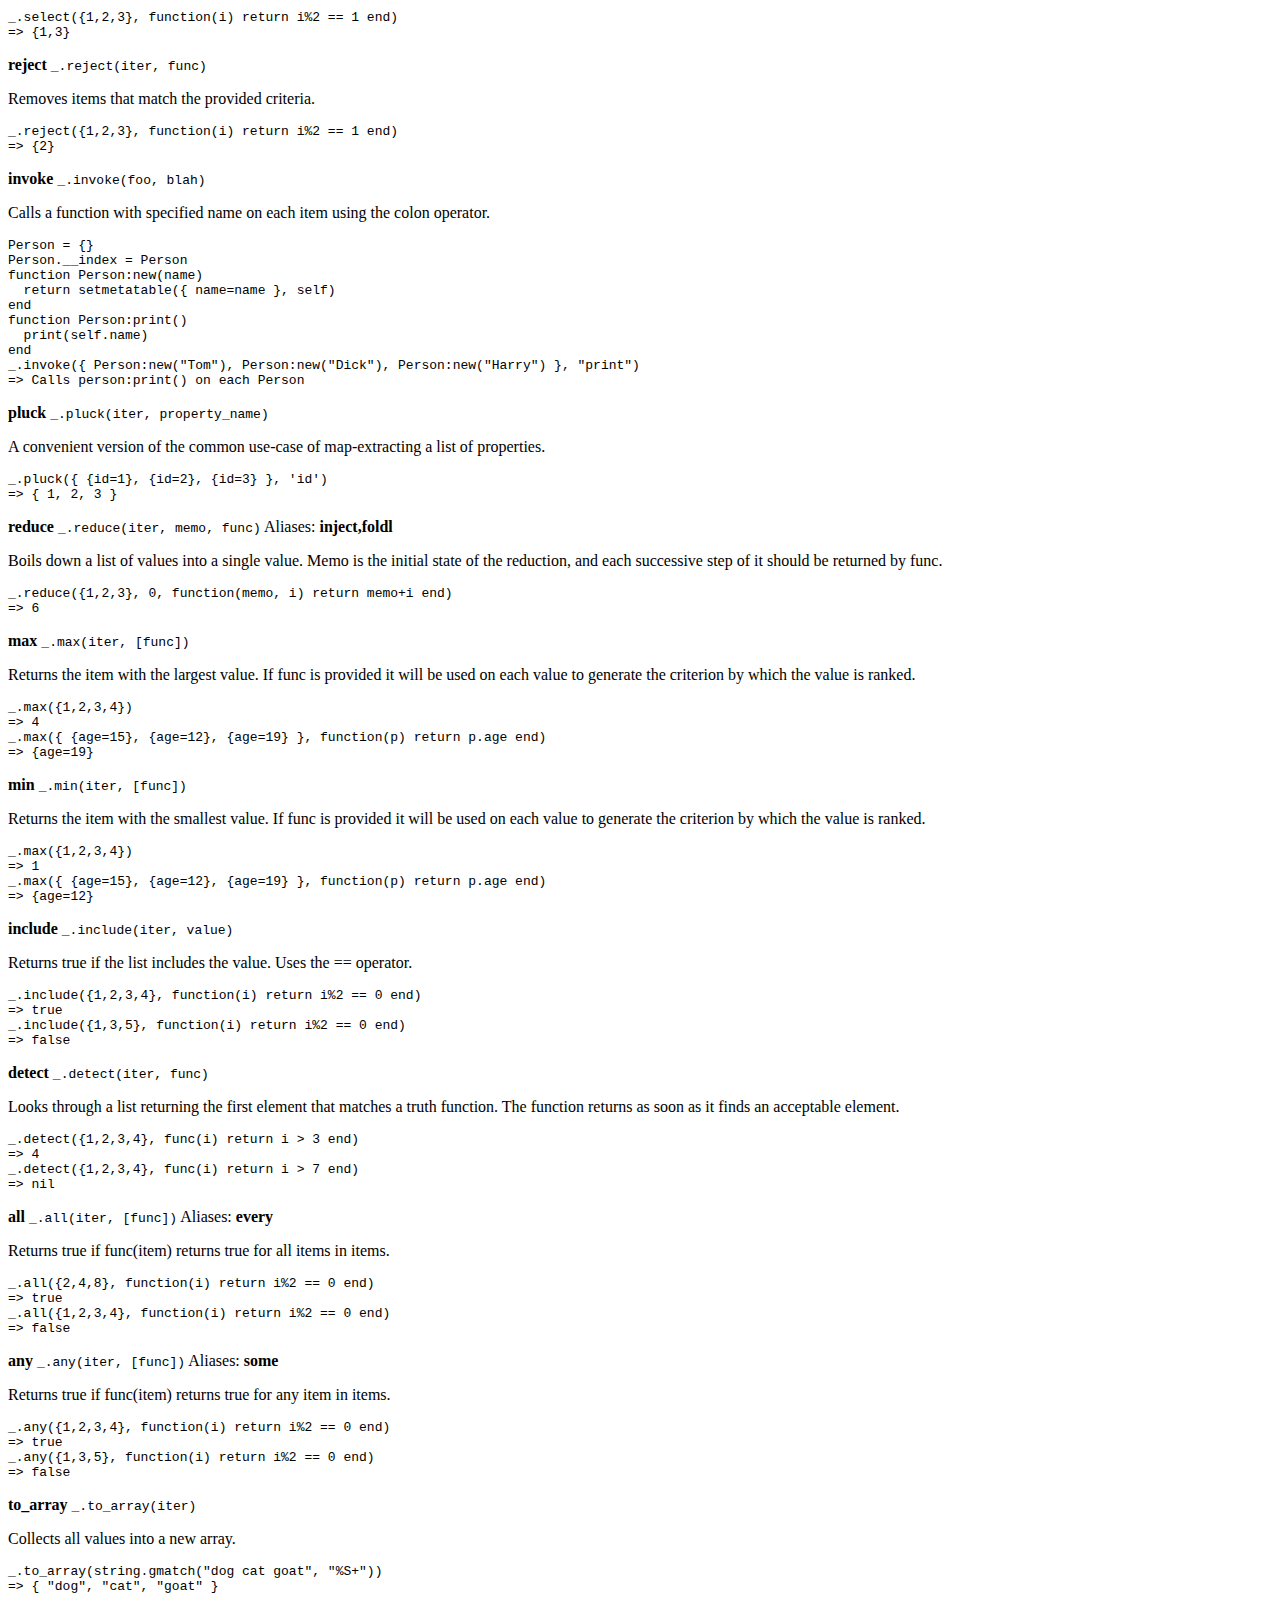
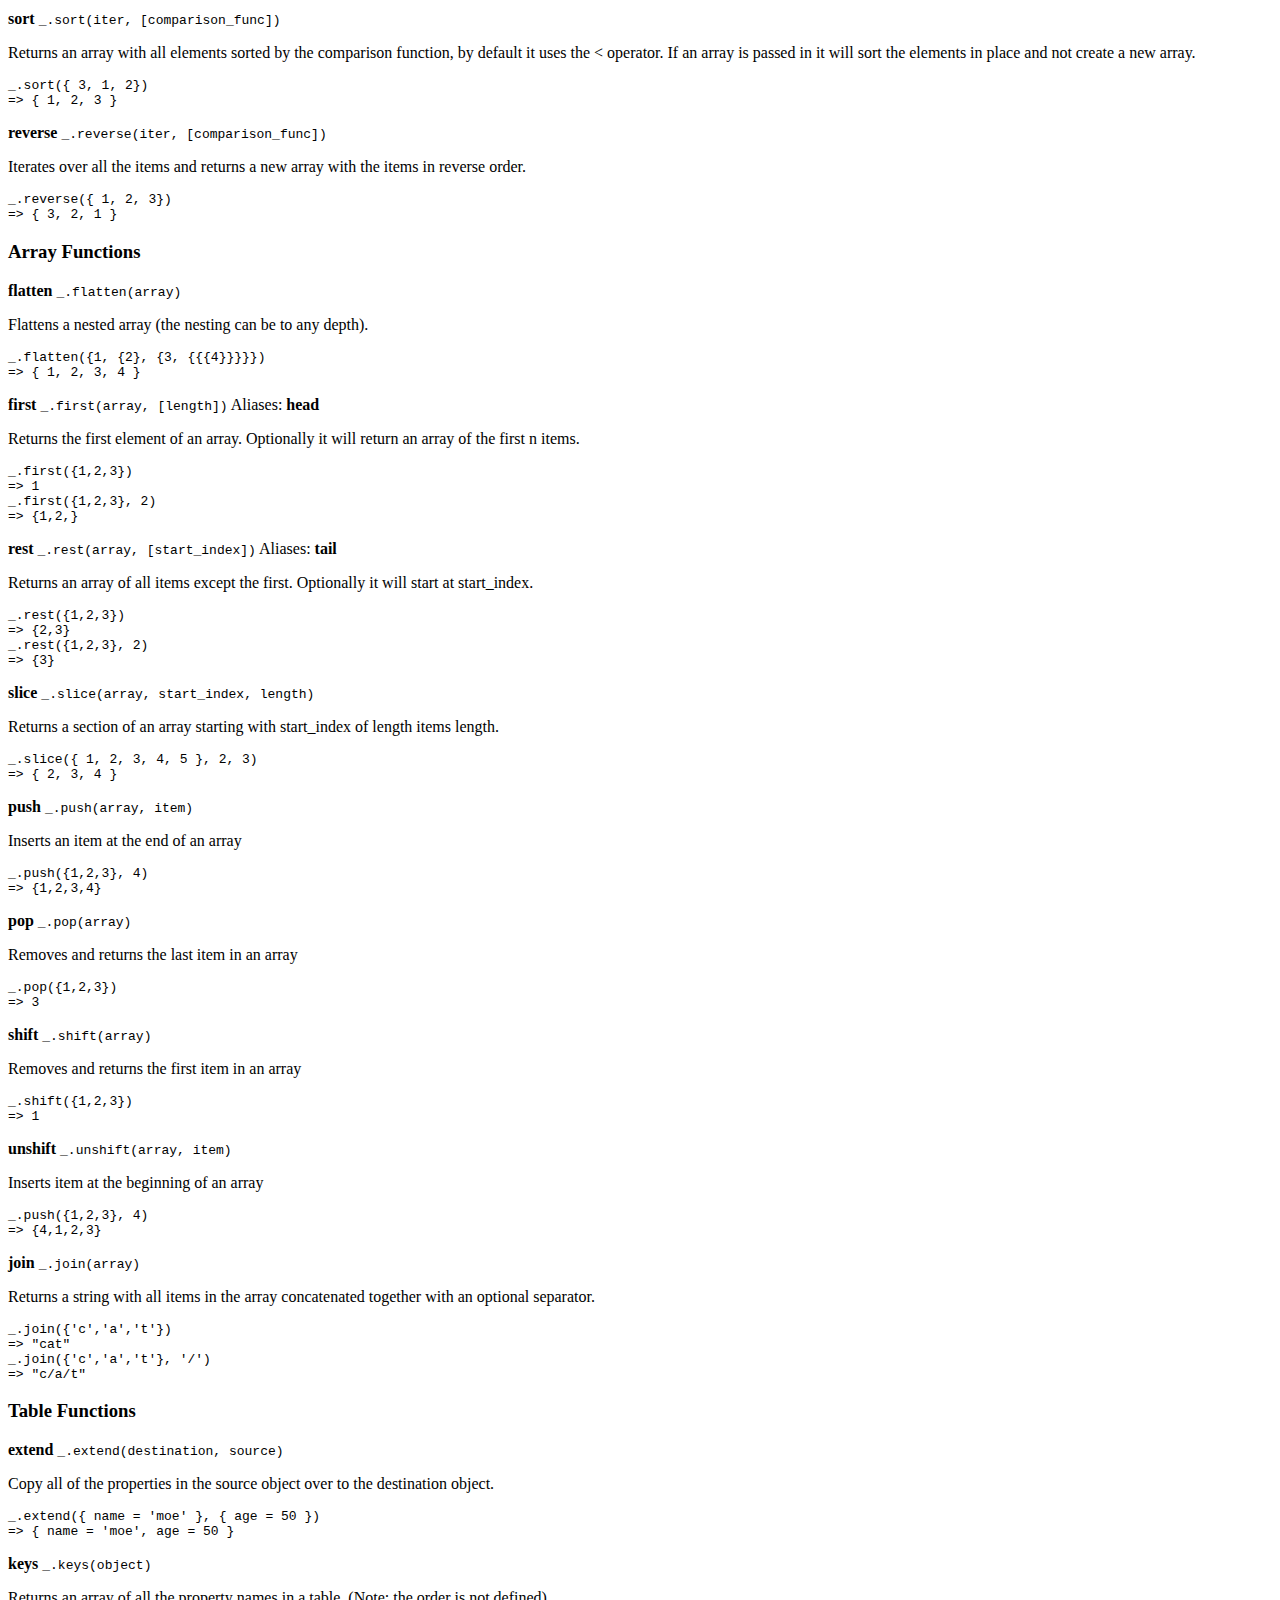
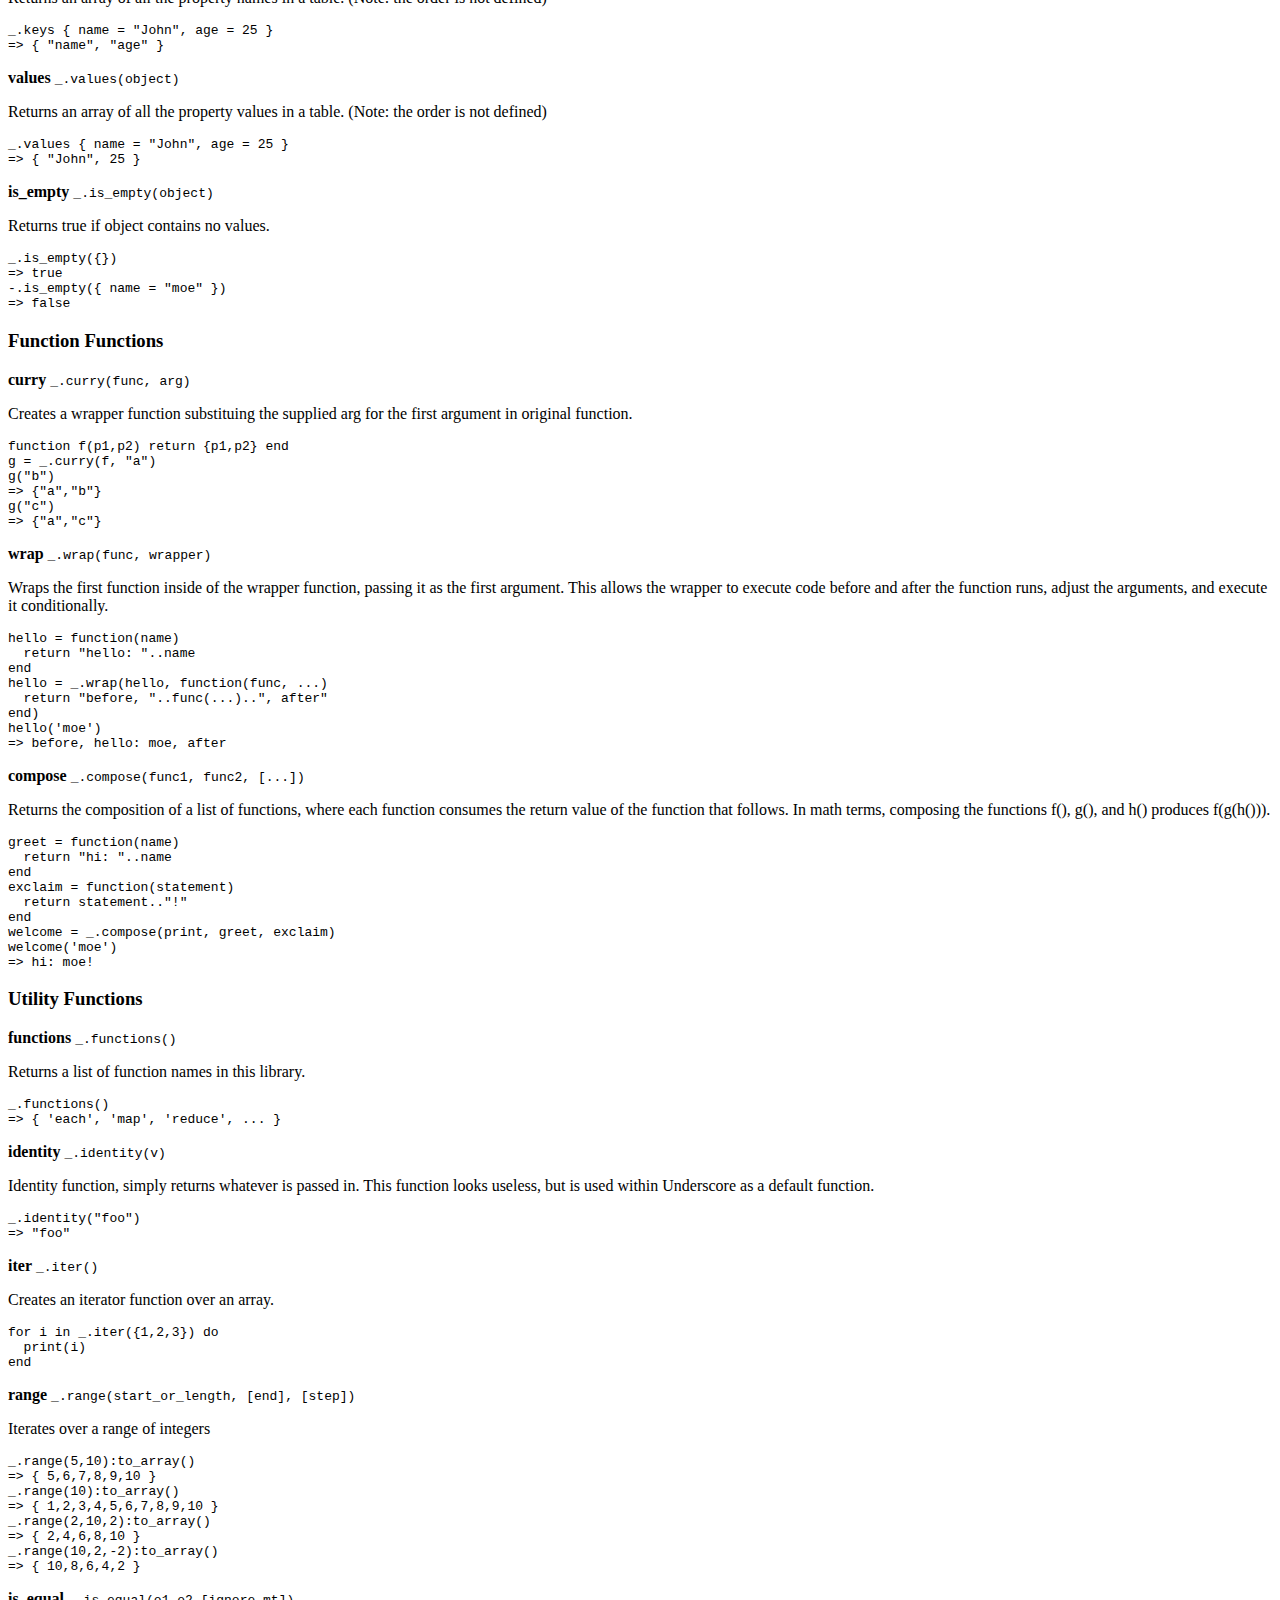
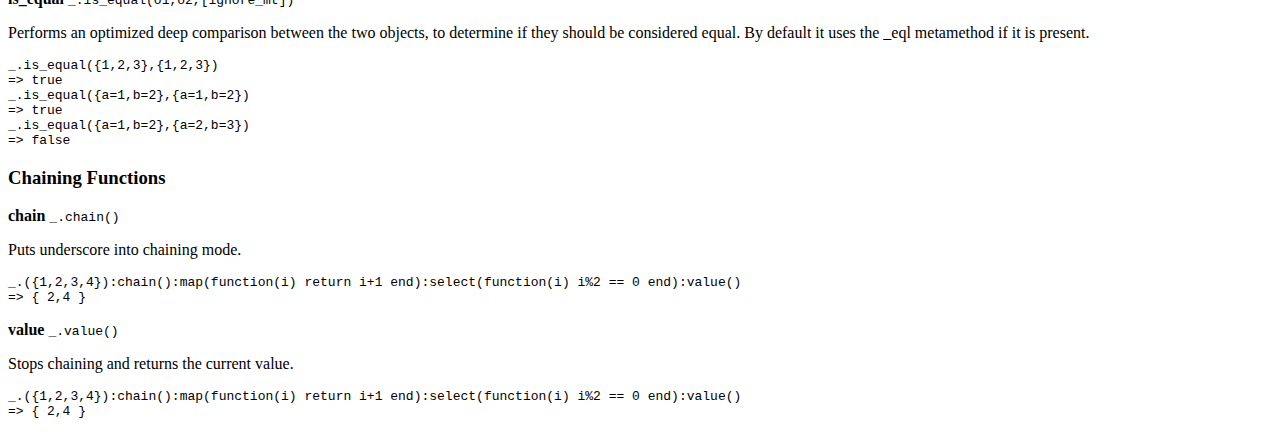
==== commit c233b38c: "Fixed typos and did minor changes" ====
--- a/docs/index.html
+++ b/docs/index.html
@@ -184,12 +184,12 @@
         <h2>Iterator Functions and Arrays</h2>
         <p>All the iterator functions can take either an iterator such as:</p>
         <pre>function sq(n)&#x000A;  return coroutine.wrap(function() &#x000A;    for i=1,n do&#x000A;      coroutine.yield(i*i)&#x000A;    end&#x000A;  end)&#x000A;end&#x000A;&#x000A;_.each(sq(5), print)&#x000A;=> 1&#x000A;=> 4&#x000A;=> 9&#x000A;=> 16&#x000A;=> 25&#x000A;</pre>
-        <p>or and array such as:</p>
+        <p>or an array such as:</p>
         <pre>_.each({1,2,3,4,5}, print)&#x000A;=> 1&#x000A;=> 2&#x000A;=> 3&#x000A;=> 4&#x000A;=> 5&#x000A;</pre>
         <p>
           This is accomplished with
           <code>_.iter()</code>
-          which with create an iterator over and array or if passed a function it will use that.
+          which will create an iterator over an array or use a function if passed one.
         </p>
         <pre>for i in _.iter({1,2,3,4,5}) do&#x000A;  print(i)&#x000A;end&#x000A;=> 1&#x000A;=> 2&#x000A;=> 3&#x000A;=> 4&#x000A;=> 5&#x000A;</pre>
         <h2>Object-Oriented and Functional Styles</h2>
@@ -213,14 +213,14 @@
         <div class='function' id='map'>
           <p>
             <strong class='name'>map</strong>
-            <code>_.map(iter1, ..., func)</code>
+            <code>_.map(iter, func)</code>
             <span class='alias'>
               Aliases:
               <strong>collect</strong>
             </span>
           </p>
-          <p class='description'>Produces one new array by mapping each value in iter1 etc. through a transformation function. Works for one or multiple iterators.</p>
-          <pre class='example'>_.map({1,2,3}, function(i) return i*2 end)&#x000A;=> { 2,4,6 }&#x000A;_.map({1,2,3}, {3,2,1}, function(a,b) return a+b end)&#x000A;=> { 4,4,4 }</pre>
+          <p class='description'>Produces a new array by mapping each value in iter through a transformation function.</p>
+          <pre class='example'>_.map({1,2,3}, function(i) return i*2 end)&#x000A;=> { 2,4,6 }</pre>
         </div>
         <div class='function' id='each'>
           <p>
@@ -267,7 +267,7 @@
             <strong class='name'>pluck</strong>
             <code>_.pluck(iter, property_name)</code>
           </p>
-          <p class='description'>An convenient version of the common use-case of mapextracting a list of properties.</p>
+          <p class='description'>A convenient version of the common use-case of map-extracting a list of properties.</p>
           <pre class='example'>_.pluck({ {id=1}, {id=2}, {id=3} }, 'id') &#x000A;=> { 1, 2, 3 }</pre>
         </div>
         <div class='function' id='reduce'>
@@ -287,7 +287,7 @@
             <strong class='name'>max</strong>
             <code>_.max(iter, [func])</code>
           </p>
-          <p class='description'>Returns the item with the largest value. If a func is provided it will be used on each value to generate the criterion by which the value is ranked.</p>
+          <p class='description'>Returns the item with the largest value. If func is provided it will be used on each value to generate the criterion by which the value is ranked.</p>
           <pre class='example'>_.max({1,2,3,4}) &#x000A;=> 4&#x000A;_.max({ {age=15}, {age=12}, {age=19} }, function(p) return p.age end) &#x000A;=> {age=19}</pre>
         </div>
         <div class='function' id='min'>
@@ -295,7 +295,7 @@
             <strong class='name'>min</strong>
             <code>_.min(iter, [func])</code>
           </p>
-          <p class='description'>Returns the item with the smallest value. If a func is provided it will be used on each value to generate the criterion by which the value is ranked.</p>
+          <p class='description'>Returns the item with the smallest value. If func is provided it will be used on each value to generate the criterion by which the value is ranked.</p>
           <pre class='example'>_.max({1,2,3,4}) &#x000A;=> 1&#x000A;_.max({ {age=15}, {age=12}, {age=19} }, function(p) return p.age end) &#x000A;=> {age=12}</pre>
         </div>
         <div class='function' id='include'>
@@ -303,7 +303,7 @@
             <strong class='name'>include</strong>
             <code>_.include(iter, value)</code>
           </p>
-          <p class='description'>Returns true if the list include's value. Uses the == operator.</p>
+          <p class='description'>Returns true if the list includes the value. Uses the == operator.</p>
           <pre class='example'>_.include({1,2,3,4}, function(i) return i%2 == 0 end)&#x000A;=> true&#x000A;_.include({1,3,5}, function(i) return i%2 == 0 end)&#x000A;=> false</pre>
         </div>
         <div class='function' id='detect'>
@@ -323,7 +323,7 @@
               <strong>every</strong>
             </span>
           </p>
-          <p class='description'>Returns true if func(item) returns true for all item in items.</p>
+          <p class='description'>Returns true if func(item) returns true for all items in items.</p>
           <pre class='example'>_.all({2,4,8}, function(i) return i%2 == 0 end)        &#x000A;=> true&#x000A;_.all({1,2,3,4}, function(i) return i%2 == 0 end)        &#x000A;=> false</pre>
         </div>
         <div class='function' id='any'>
@@ -408,7 +408,7 @@
             <strong class='name'>push</strong>
             <code>_.push(array, item)</code>
           </p>
-          <p class='description'>Inserts item at the end of an array</p>
+          <p class='description'>Inserts an item at the end of an array</p>
           <pre class='example'>_.push({1,2,3}, 4)&#x000A;=> {1,2,3,4}</pre>
         </div>
         <div class='function' id='pop'>
@@ -457,7 +457,7 @@
             <strong class='name'>keys</strong>
             <code>_.keys(object)</code>
           </p>
-          <p class='description'>Returns an array of all the property names in a table. (Note: order is not defined)</p>
+          <p class='description'>Returns an array of all the property names in a table. (Note: the order is not defined)</p>
           <pre class='example'>_.keys { name = "John", age = 25 }&#x000A;=> { "name", "age" }</pre>
         </div>
         <div class='function' id='values'>
@@ -465,7 +465,7 @@
             <strong class='name'>values</strong>
             <code>_.values(object)</code>
           </p>
-          <p class='description'>Returns an array of all the property values in a table. (Note: order is not defined)</p>
+          <p class='description'>Returns an array of all the property values in a table. (Note: the order is not defined)</p>
           <pre class='example'>_.values { name = "John", age = 25 }&#x000A;=> { "John", 25 }</pre>
         </div>
         <div class='function' id='is_empty'>
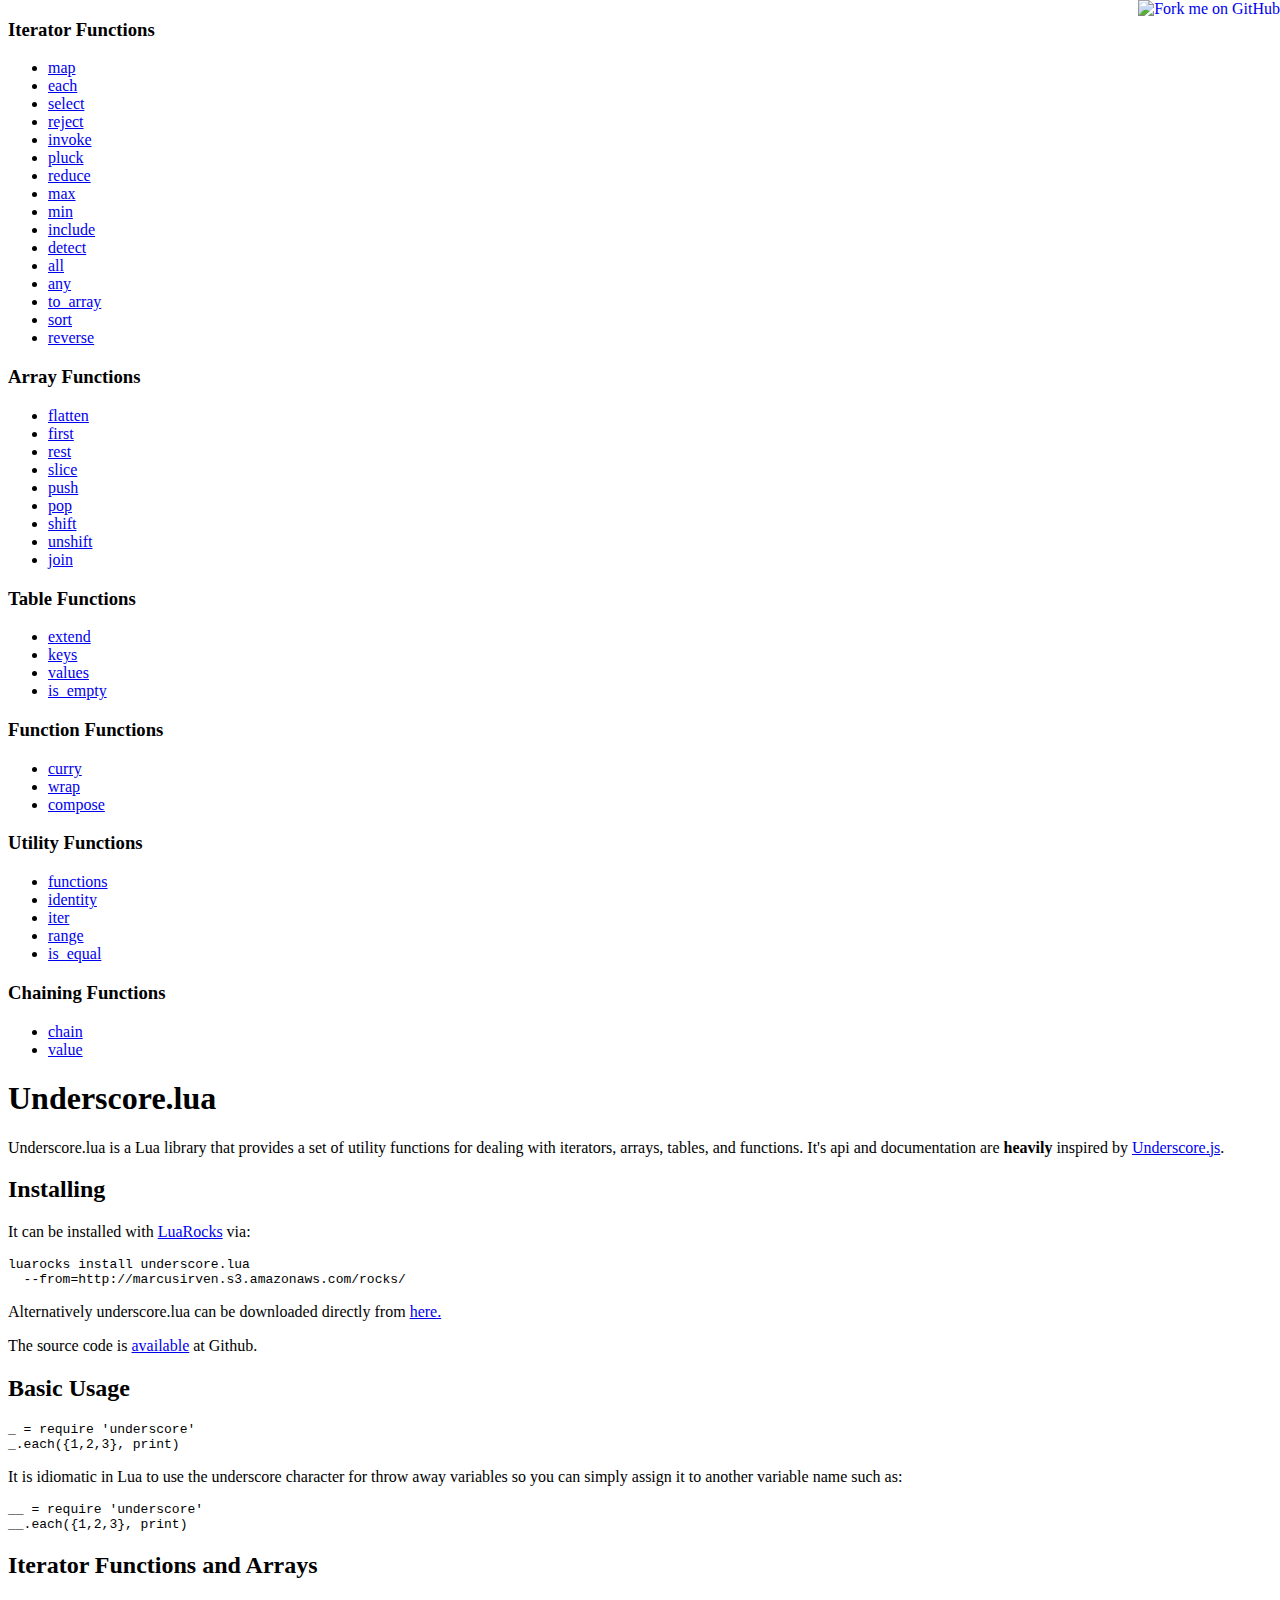
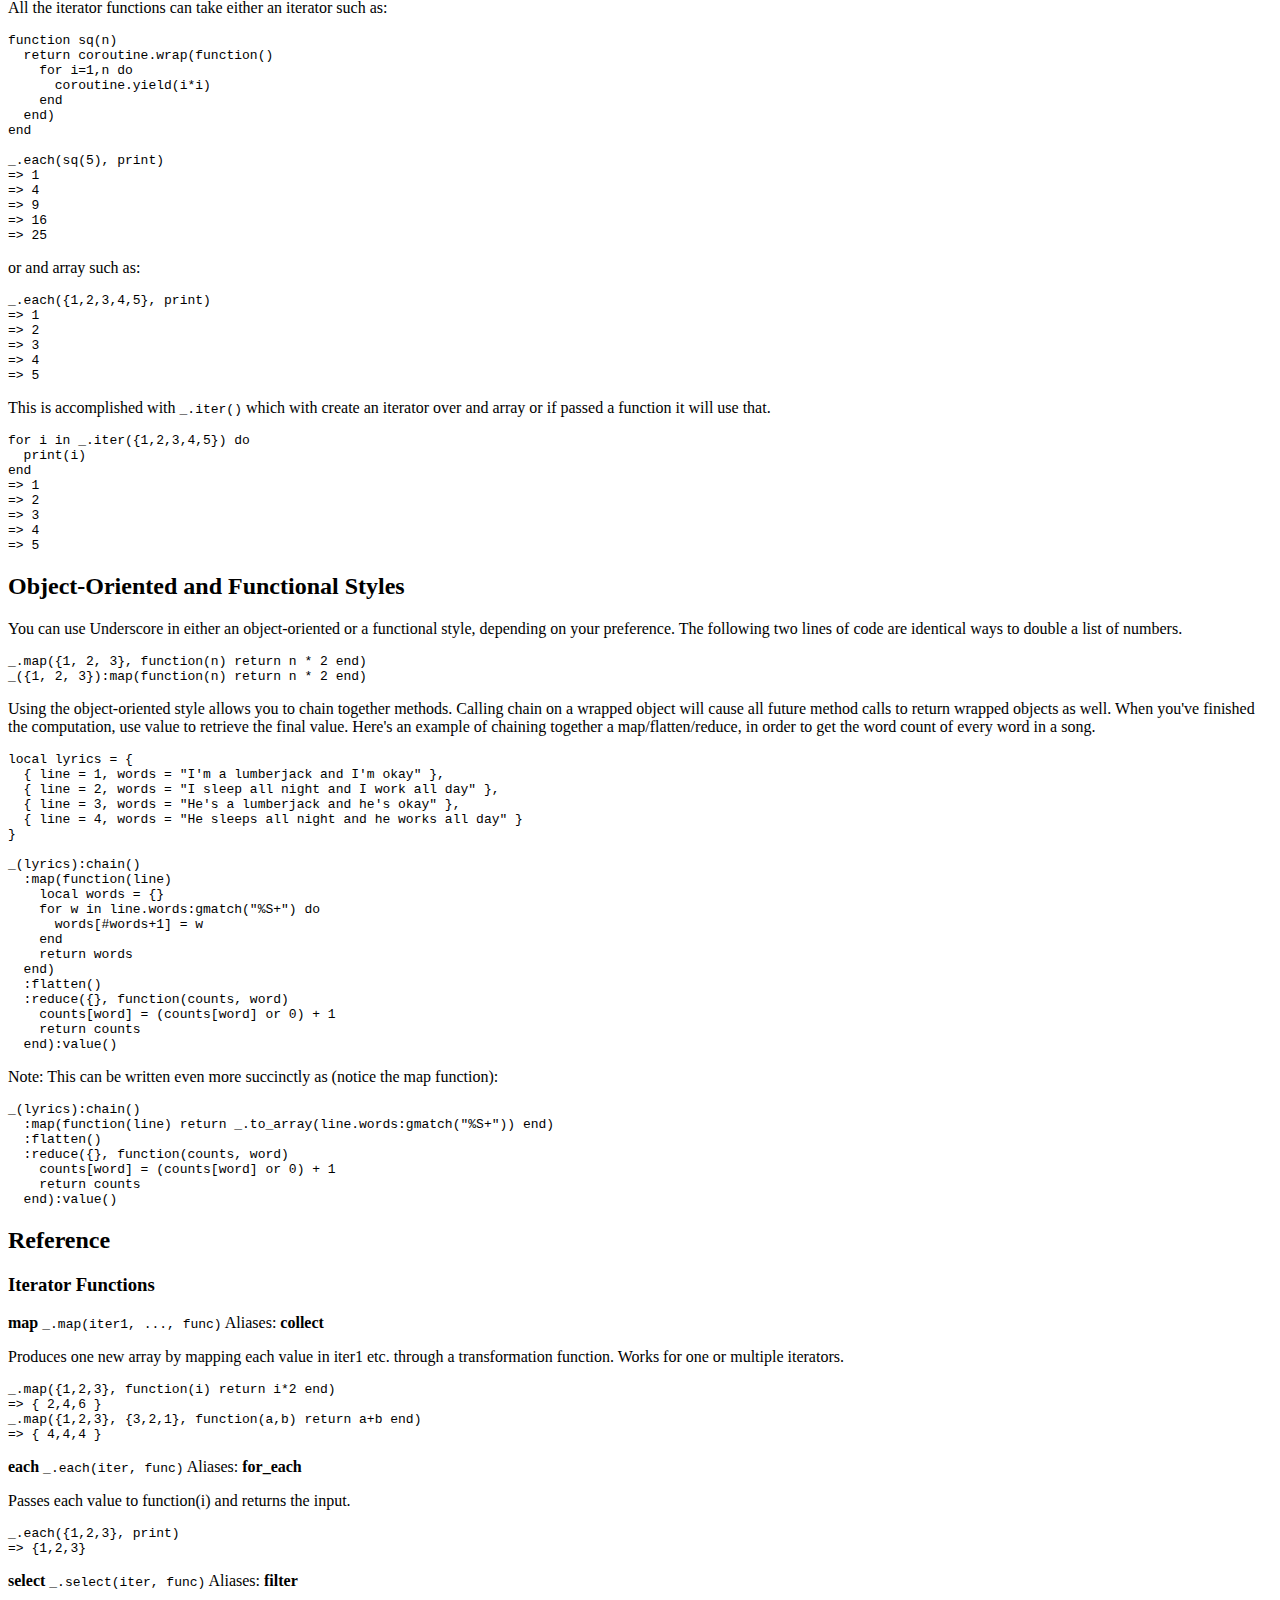
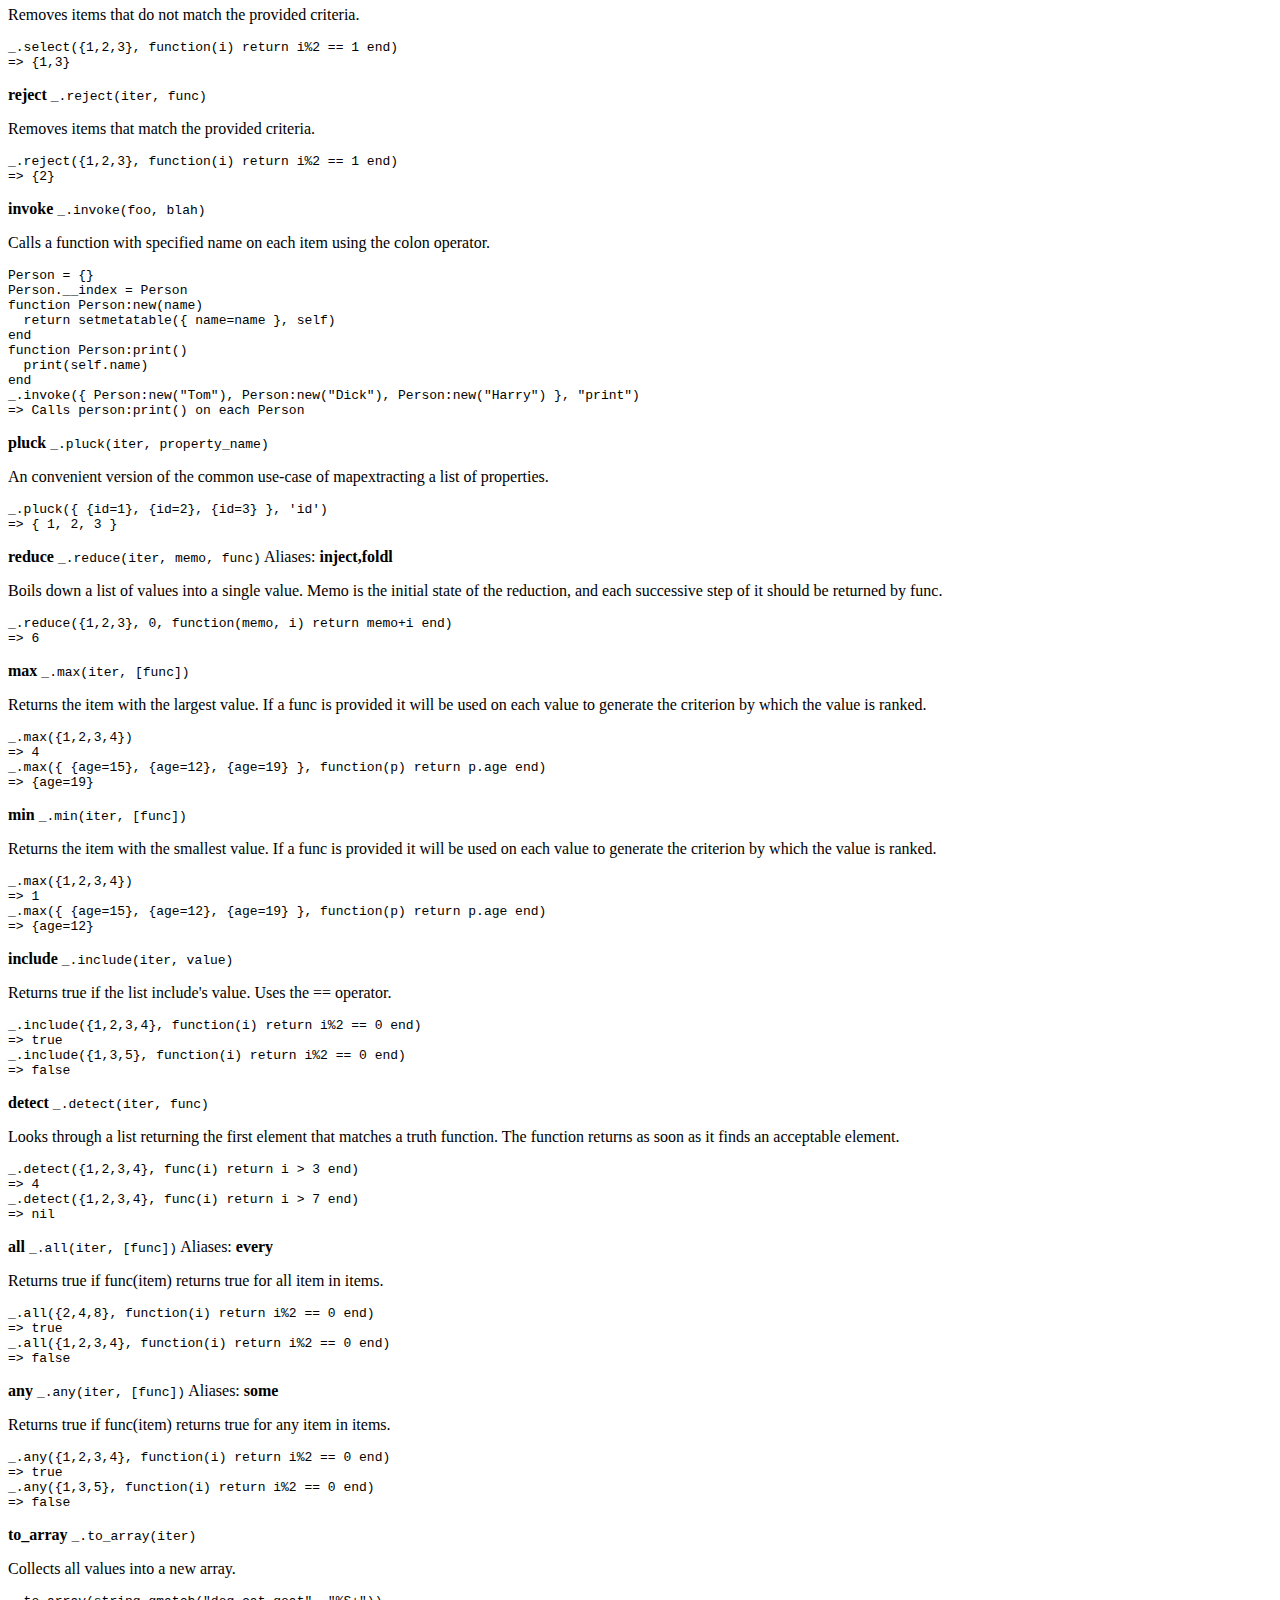
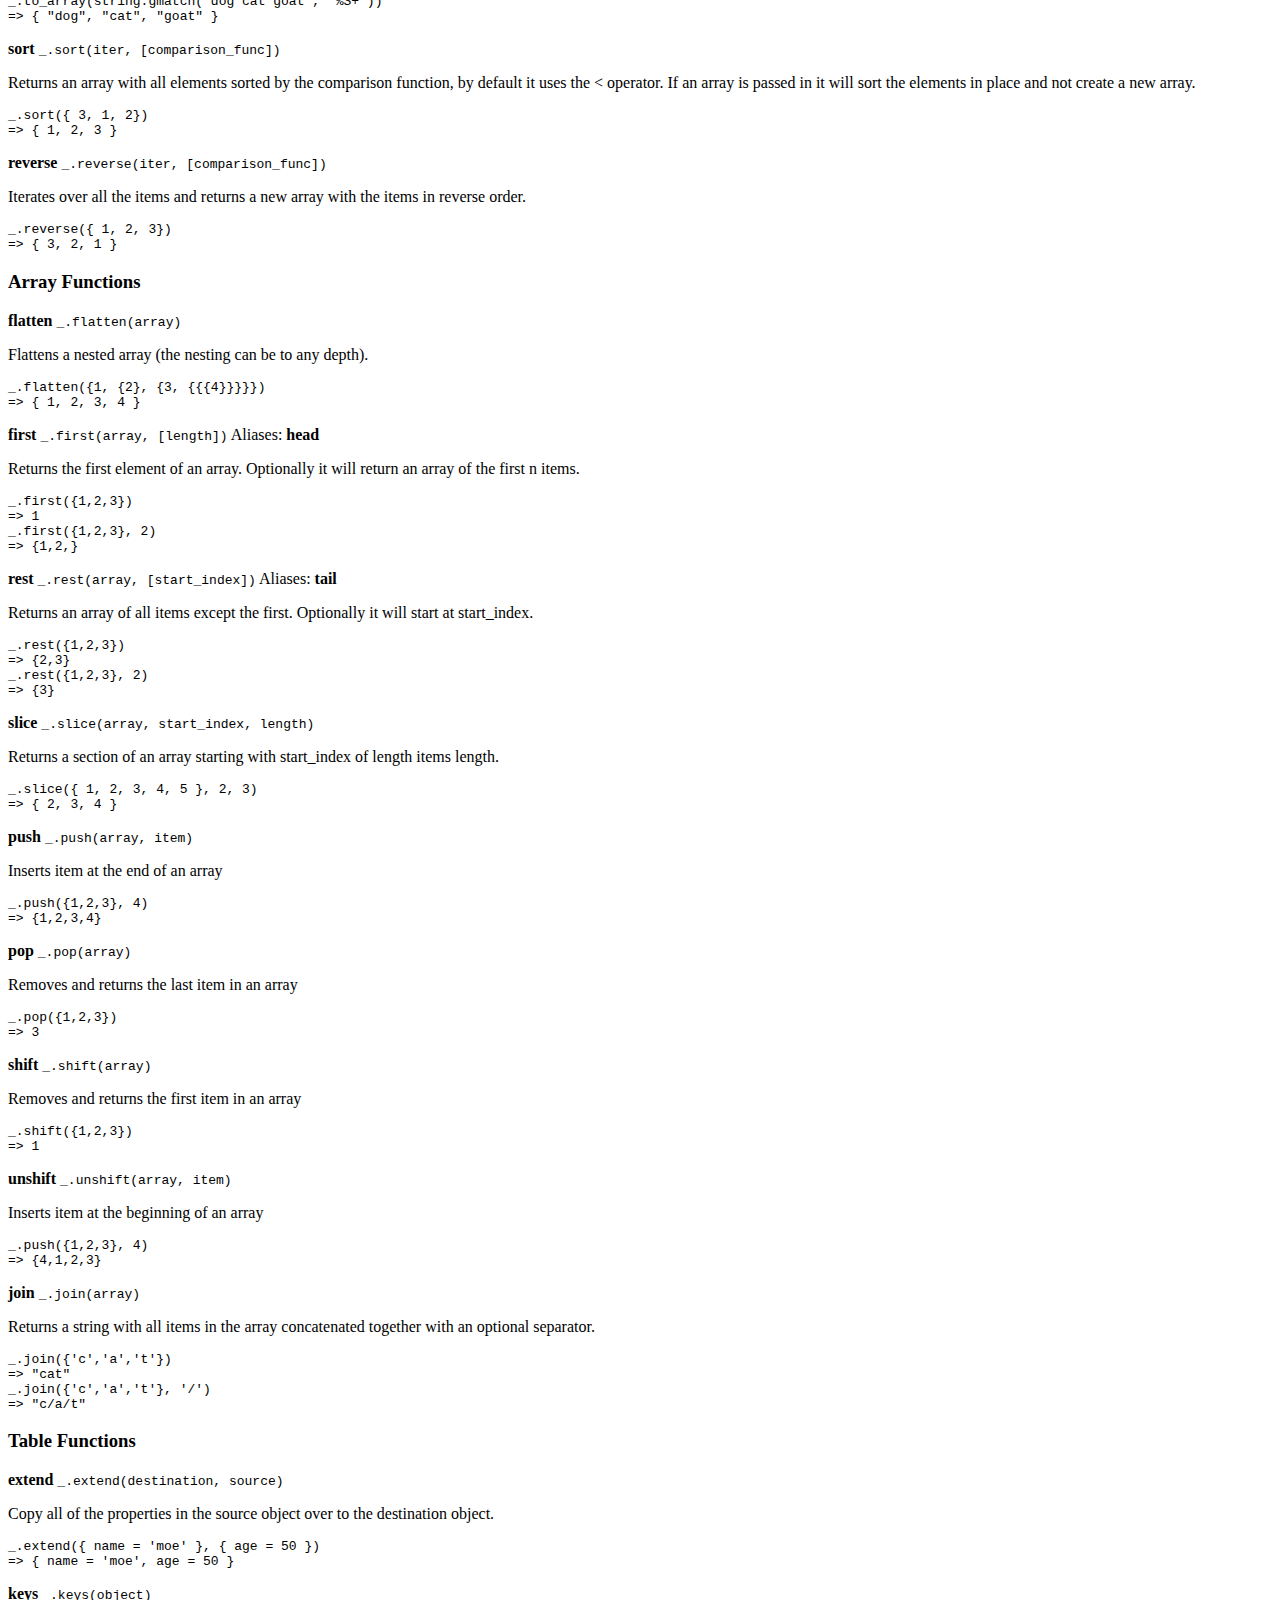
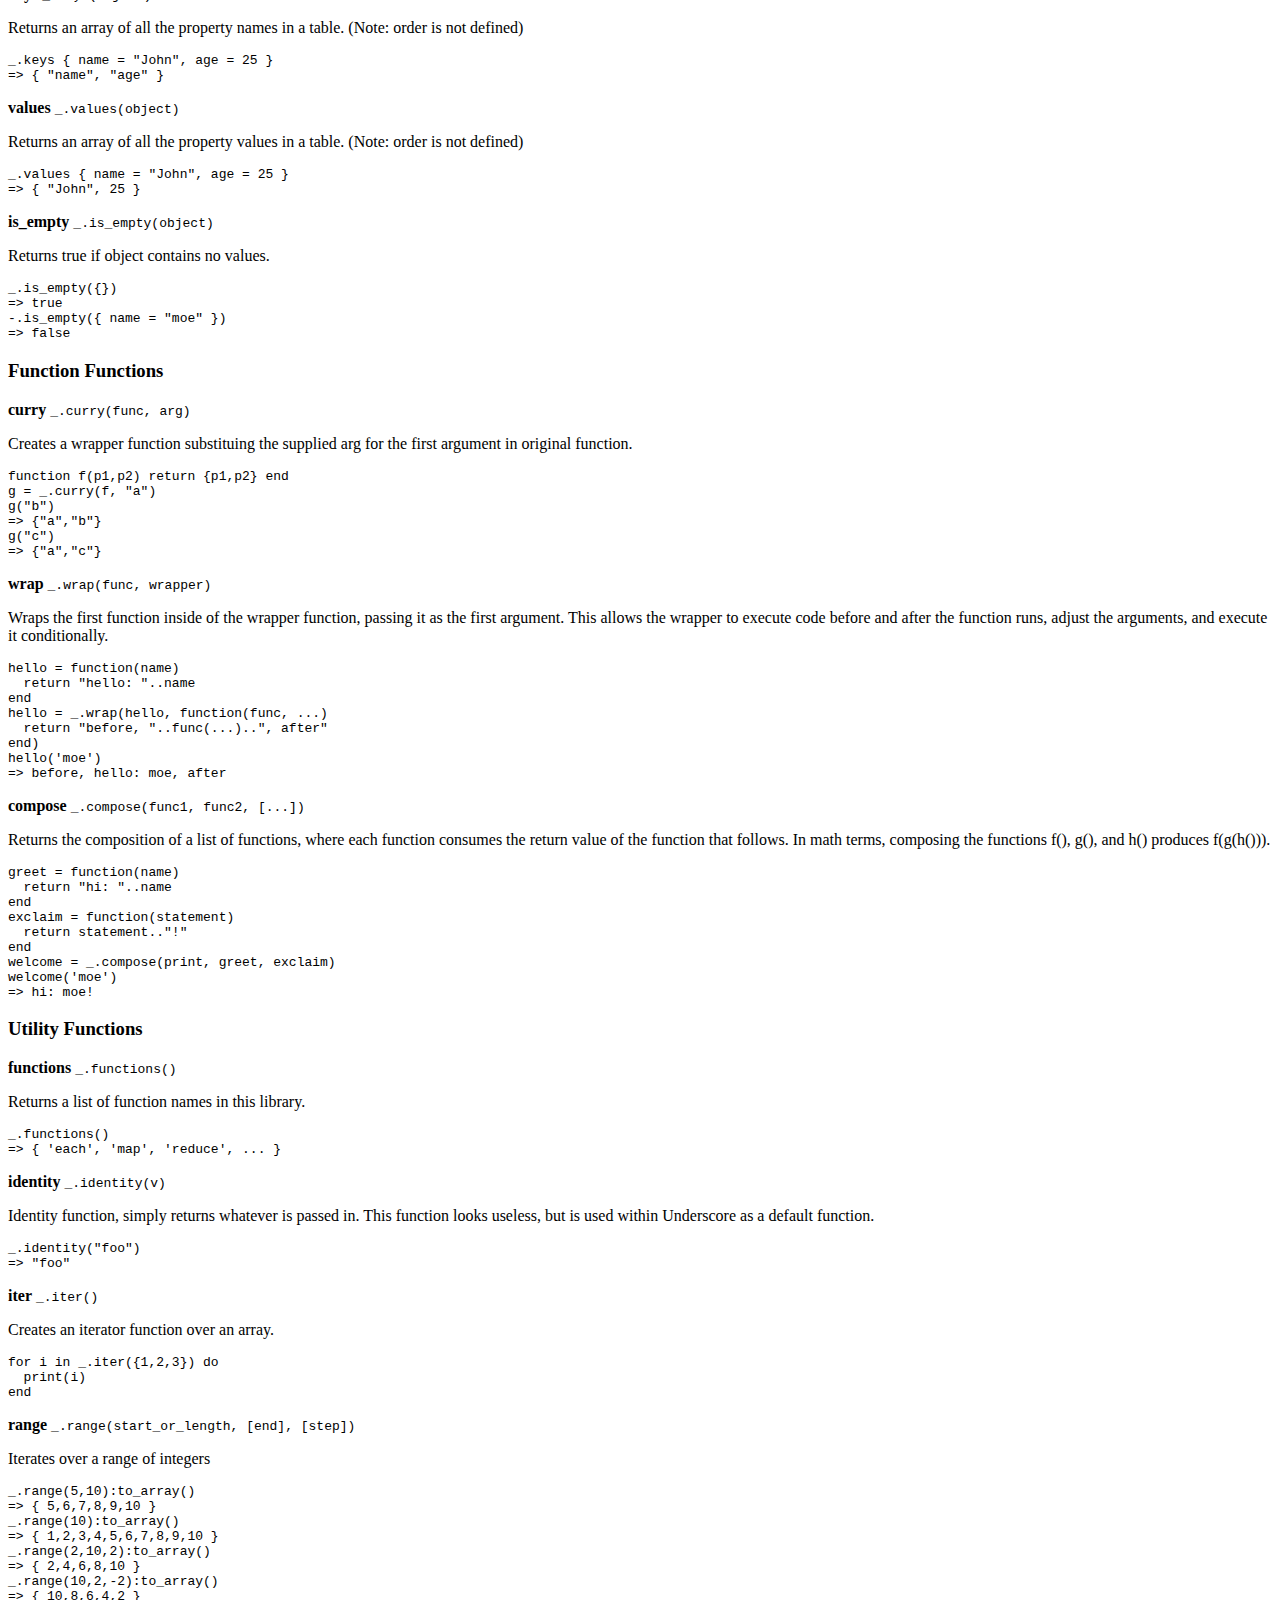
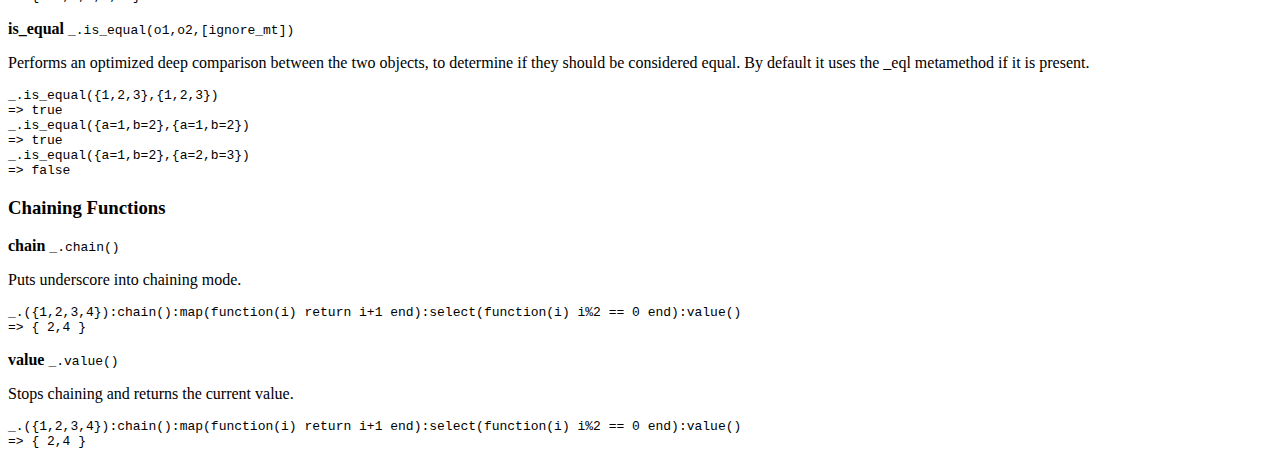
==== commit a6d47fc0: "Merge 5704a16dcbb75fdb424784954a0955eb05354e13 into 1bb487f5a0e523a4438a9d126a7ed44accea5a5a" ====
--- a/docs/index.html
+++ b/docs/index.html
@@ -184,12 +184,12 @@
         <h2>Iterator Functions and Arrays</h2>
         <p>All the iterator functions can take either an iterator such as:</p>
         <pre>function sq(n)&#x000A;  return coroutine.wrap(function() &#x000A;    for i=1,n do&#x000A;      coroutine.yield(i*i)&#x000A;    end&#x000A;  end)&#x000A;end&#x000A;&#x000A;_.each(sq(5), print)&#x000A;=> 1&#x000A;=> 4&#x000A;=> 9&#x000A;=> 16&#x000A;=> 25&#x000A;</pre>
-        <p>or an array such as:</p>
+        <p>or and array such as:</p>
         <pre>_.each({1,2,3,4,5}, print)&#x000A;=> 1&#x000A;=> 2&#x000A;=> 3&#x000A;=> 4&#x000A;=> 5&#x000A;</pre>
         <p>
           This is accomplished with
           <code>_.iter()</code>
-          which will create an iterator over an array or use a function if passed one.
+          which with create an iterator over and array or if passed a function it will use that.
         </p>
         <pre>for i in _.iter({1,2,3,4,5}) do&#x000A;  print(i)&#x000A;end&#x000A;=> 1&#x000A;=> 2&#x000A;=> 3&#x000A;=> 4&#x000A;=> 5&#x000A;</pre>
         <h2>Object-Oriented and Functional Styles</h2>
@@ -213,14 +213,14 @@
         <div class='function' id='map'>
           <p>
             <strong class='name'>map</strong>
-            <code>_.map(iter, func)</code>
+            <code>_.map(iter1, ..., func)</code>
             <span class='alias'>
               Aliases:
               <strong>collect</strong>
             </span>
           </p>
-          <p class='description'>Produces a new array by mapping each value in iter through a transformation function.</p>
-          <pre class='example'>_.map({1,2,3}, function(i) return i*2 end)&#x000A;=> { 2,4,6 }</pre>
+          <p class='description'>Produces one new array by mapping each value in iter1 etc. through a transformation function. Works for one or multiple iterators.</p>
+          <pre class='example'>_.map({1,2,3}, function(i) return i*2 end)&#x000A;=> { 2,4,6 }&#x000A;_.map({1,2,3}, {3,2,1}, function(a,b) return a+b end)&#x000A;=> { 4,4,4 }</pre>
         </div>
         <div class='function' id='each'>
           <p>
@@ -267,7 +267,7 @@
             <strong class='name'>pluck</strong>
             <code>_.pluck(iter, property_name)</code>
           </p>
-          <p class='description'>A convenient version of the common use-case of map-extracting a list of properties.</p>
+          <p class='description'>An convenient version of the common use-case of mapextracting a list of properties.</p>
           <pre class='example'>_.pluck({ {id=1}, {id=2}, {id=3} }, 'id') &#x000A;=> { 1, 2, 3 }</pre>
         </div>
         <div class='function' id='reduce'>
@@ -287,7 +287,7 @@
             <strong class='name'>max</strong>
             <code>_.max(iter, [func])</code>
           </p>
-          <p class='description'>Returns the item with the largest value. If func is provided it will be used on each value to generate the criterion by which the value is ranked.</p>
+          <p class='description'>Returns the item with the largest value. If a func is provided it will be used on each value to generate the criterion by which the value is ranked.</p>
           <pre class='example'>_.max({1,2,3,4}) &#x000A;=> 4&#x000A;_.max({ {age=15}, {age=12}, {age=19} }, function(p) return p.age end) &#x000A;=> {age=19}</pre>
         </div>
         <div class='function' id='min'>
@@ -295,7 +295,7 @@
             <strong class='name'>min</strong>
             <code>_.min(iter, [func])</code>
           </p>
-          <p class='description'>Returns the item with the smallest value. If func is provided it will be used on each value to generate the criterion by which the value is ranked.</p>
+          <p class='description'>Returns the item with the smallest value. If a func is provided it will be used on each value to generate the criterion by which the value is ranked.</p>
           <pre class='example'>_.max({1,2,3,4}) &#x000A;=> 1&#x000A;_.max({ {age=15}, {age=12}, {age=19} }, function(p) return p.age end) &#x000A;=> {age=12}</pre>
         </div>
         <div class='function' id='include'>
@@ -303,7 +303,7 @@
             <strong class='name'>include</strong>
             <code>_.include(iter, value)</code>
           </p>
-          <p class='description'>Returns true if the list includes the value. Uses the == operator.</p>
+          <p class='description'>Returns true if the list include's value. Uses the == operator.</p>
           <pre class='example'>_.include({1,2,3,4}, function(i) return i%2 == 0 end)&#x000A;=> true&#x000A;_.include({1,3,5}, function(i) return i%2 == 0 end)&#x000A;=> false</pre>
         </div>
         <div class='function' id='detect'>
@@ -323,7 +323,7 @@
               <strong>every</strong>
             </span>
           </p>
-          <p class='description'>Returns true if func(item) returns true for all items in items.</p>
+          <p class='description'>Returns true if func(item) returns true for all item in items.</p>
           <pre class='example'>_.all({2,4,8}, function(i) return i%2 == 0 end)        &#x000A;=> true&#x000A;_.all({1,2,3,4}, function(i) return i%2 == 0 end)        &#x000A;=> false</pre>
         </div>
         <div class='function' id='any'>
@@ -408,7 +408,7 @@
             <strong class='name'>push</strong>
             <code>_.push(array, item)</code>
           </p>
-          <p class='description'>Inserts an item at the end of an array</p>
+          <p class='description'>Inserts item at the end of an array</p>
           <pre class='example'>_.push({1,2,3}, 4)&#x000A;=> {1,2,3,4}</pre>
         </div>
         <div class='function' id='pop'>
@@ -457,7 +457,7 @@
             <strong class='name'>keys</strong>
             <code>_.keys(object)</code>
           </p>
-          <p class='description'>Returns an array of all the property names in a table. (Note: the order is not defined)</p>
+          <p class='description'>Returns an array of all the property names in a table. (Note: order is not defined)</p>
           <pre class='example'>_.keys { name = "John", age = 25 }&#x000A;=> { "name", "age" }</pre>
         </div>
         <div class='function' id='values'>
@@ -465,7 +465,7 @@
             <strong class='name'>values</strong>
             <code>_.values(object)</code>
           </p>
-          <p class='description'>Returns an array of all the property values in a table. (Note: the order is not defined)</p>
+          <p class='description'>Returns an array of all the property values in a table. (Note: order is not defined)</p>
           <pre class='example'>_.values { name = "John", age = 25 }&#x000A;=> { "John", 25 }</pre>
         </div>
         <div class='function' id='is_empty'>
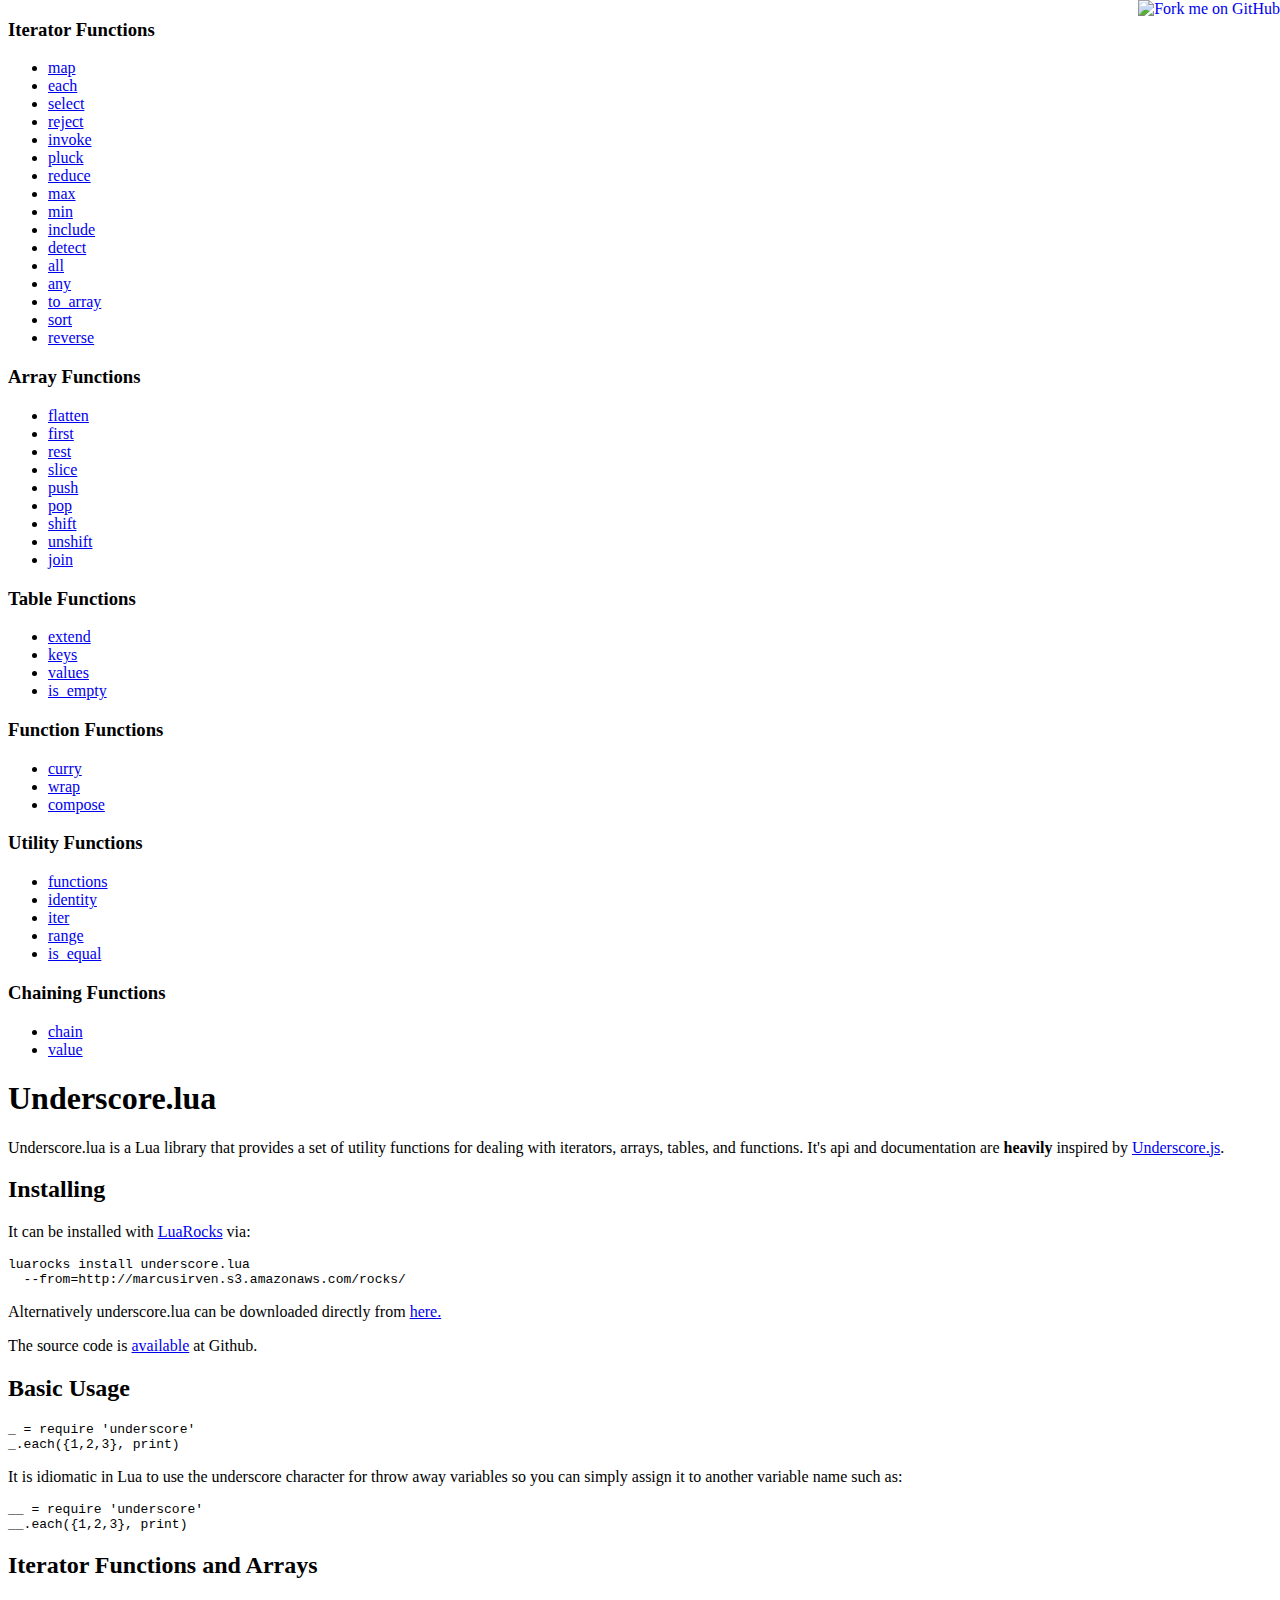
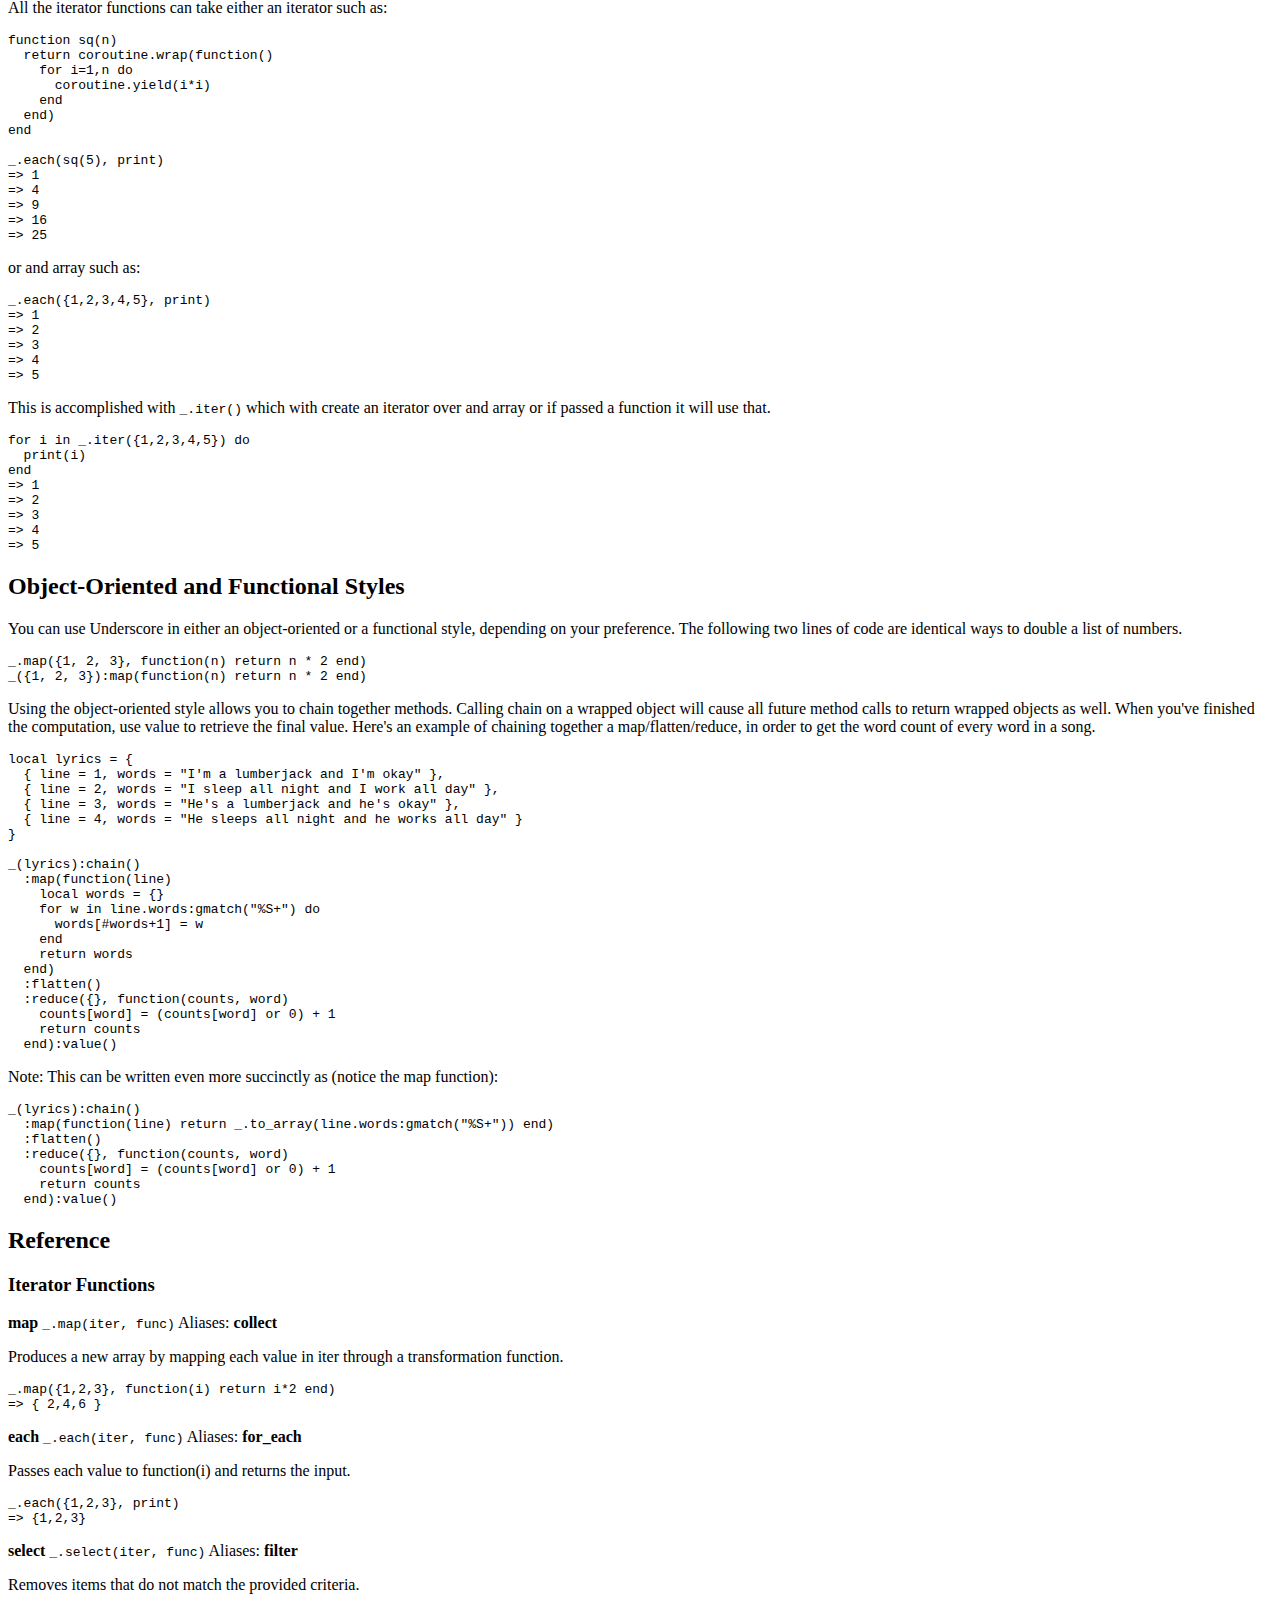
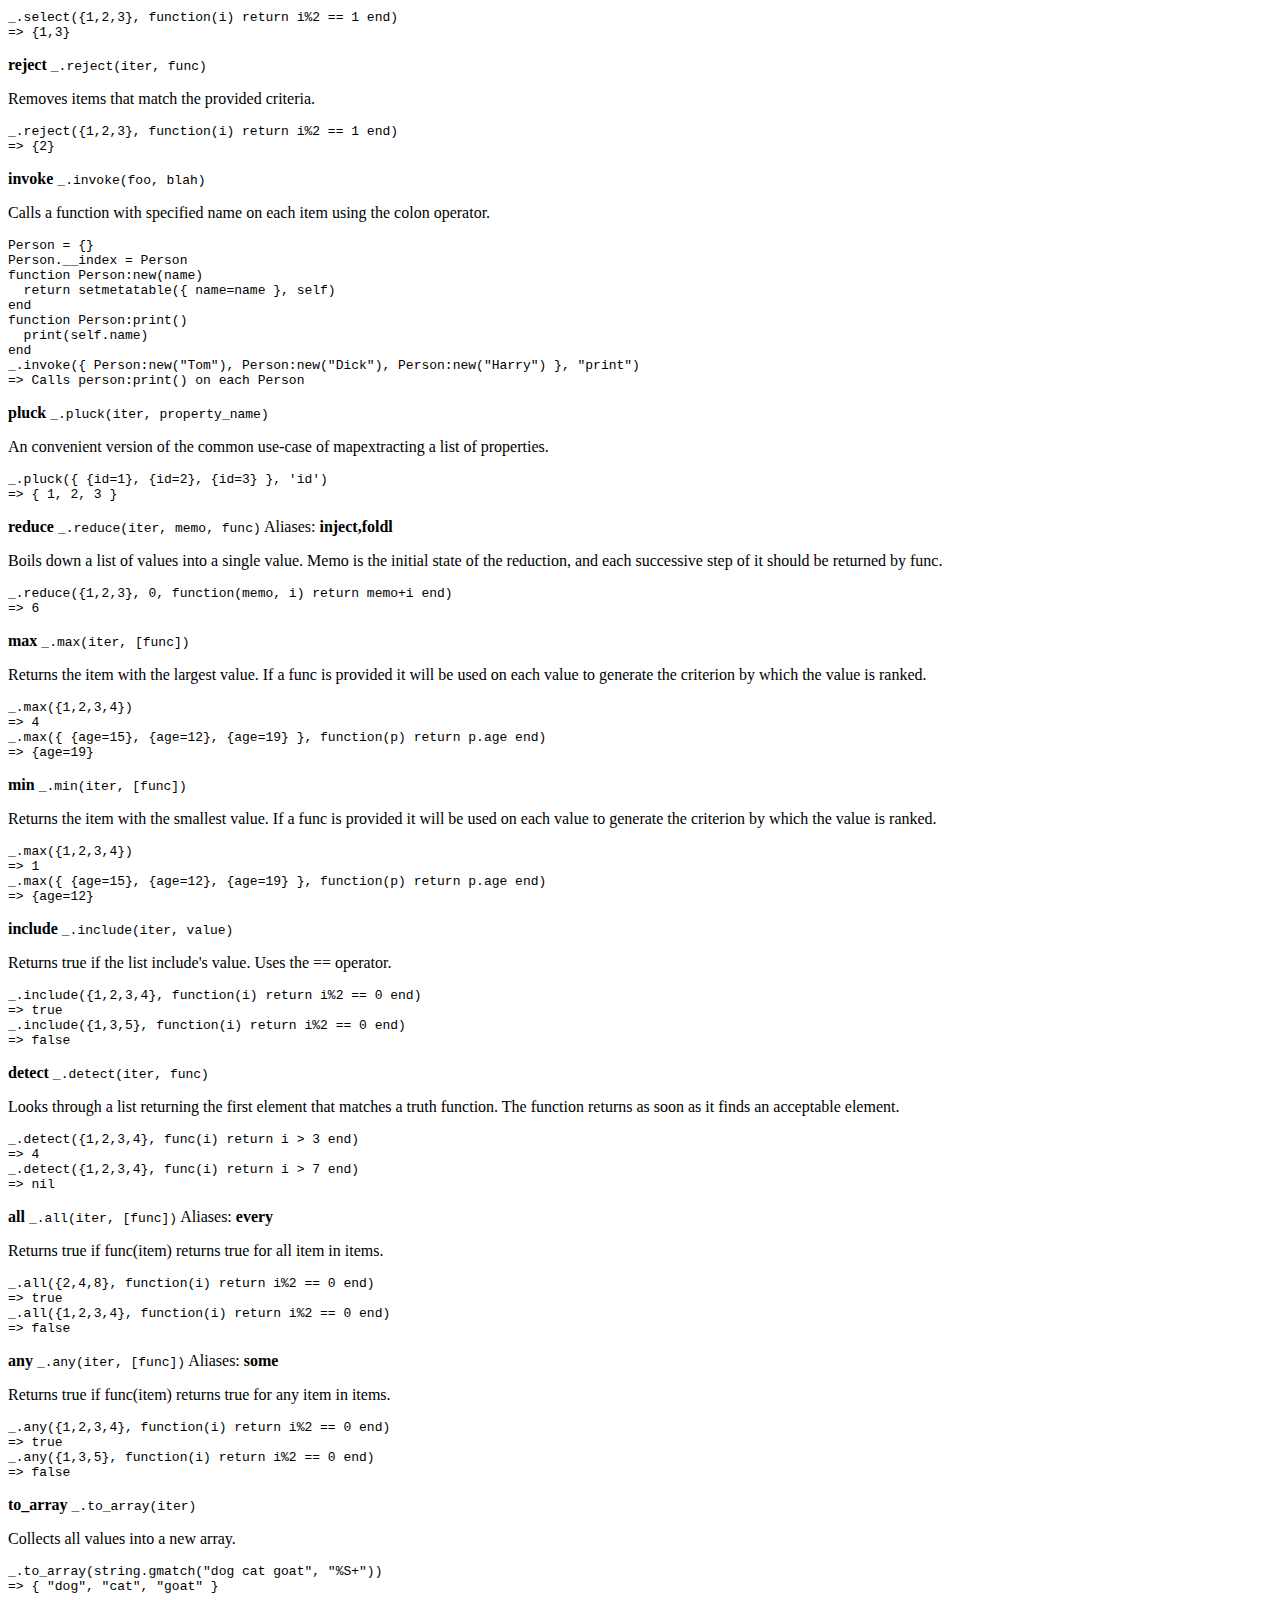
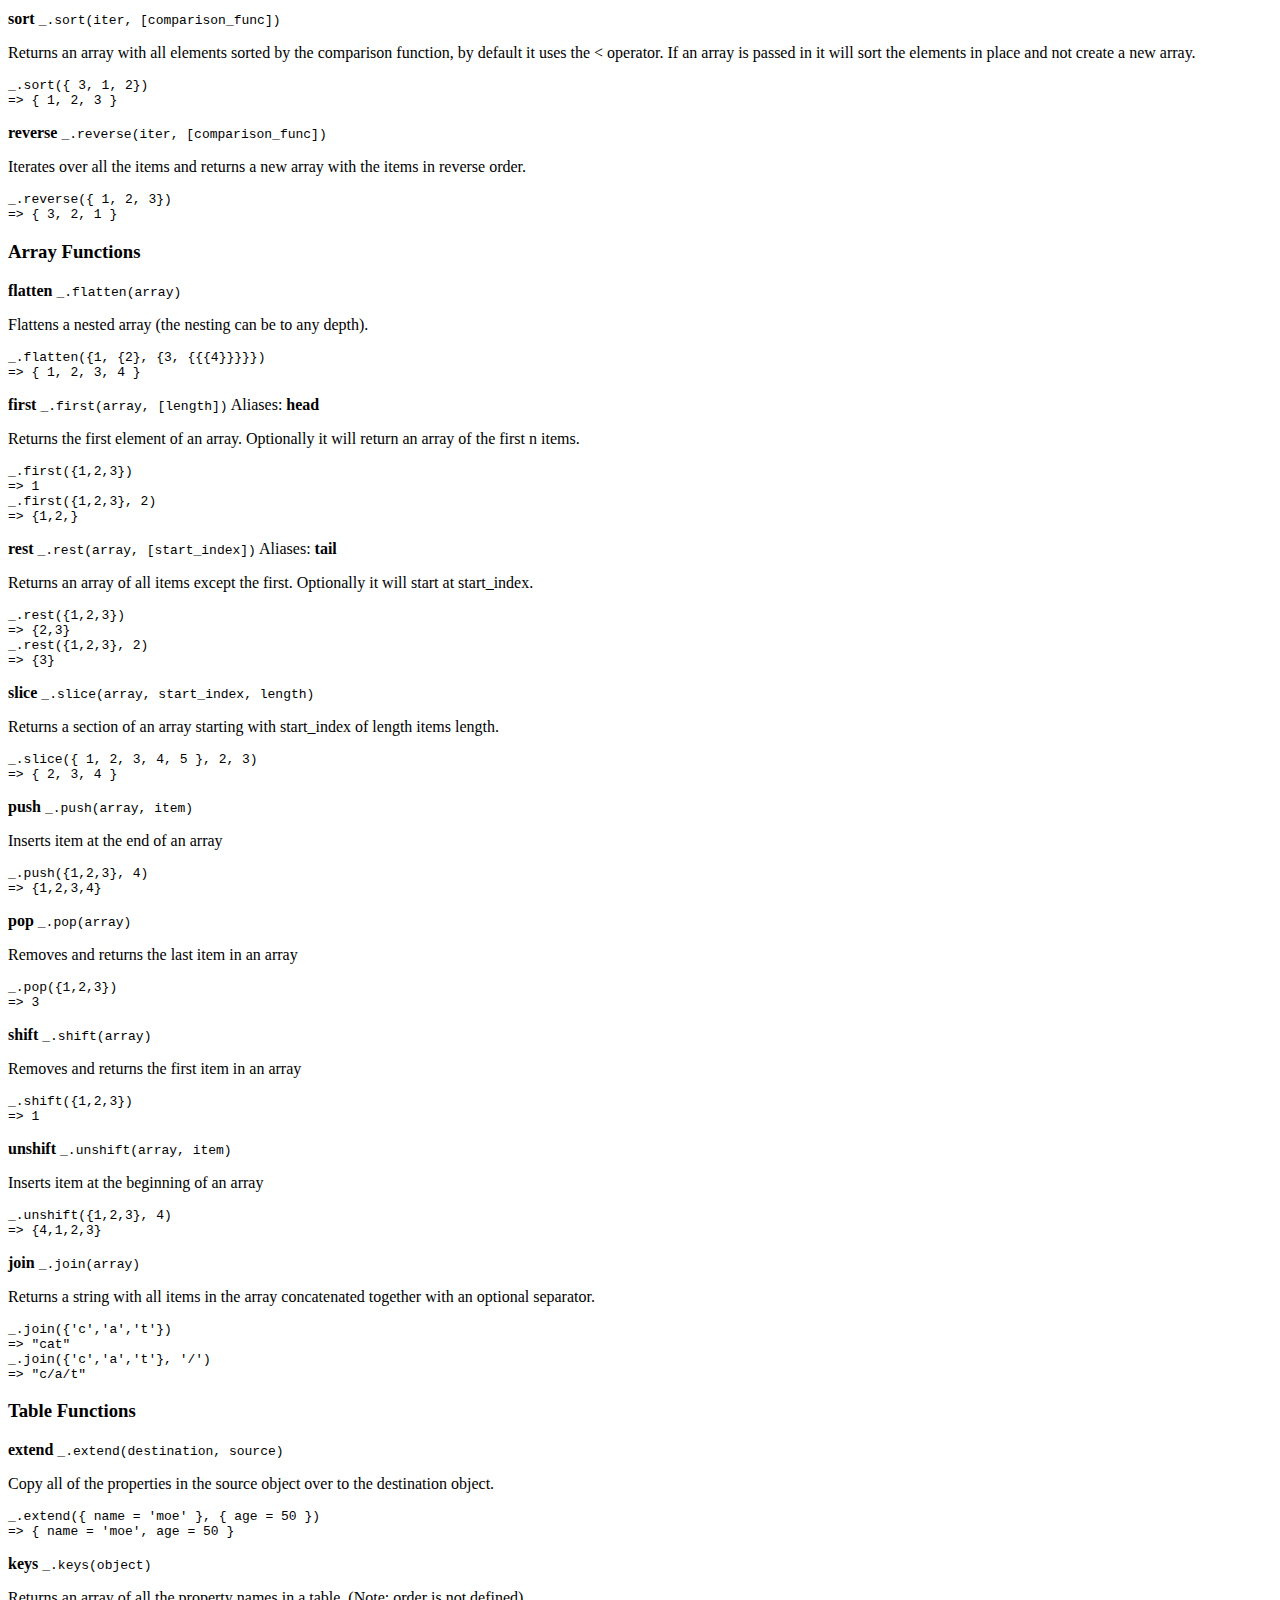
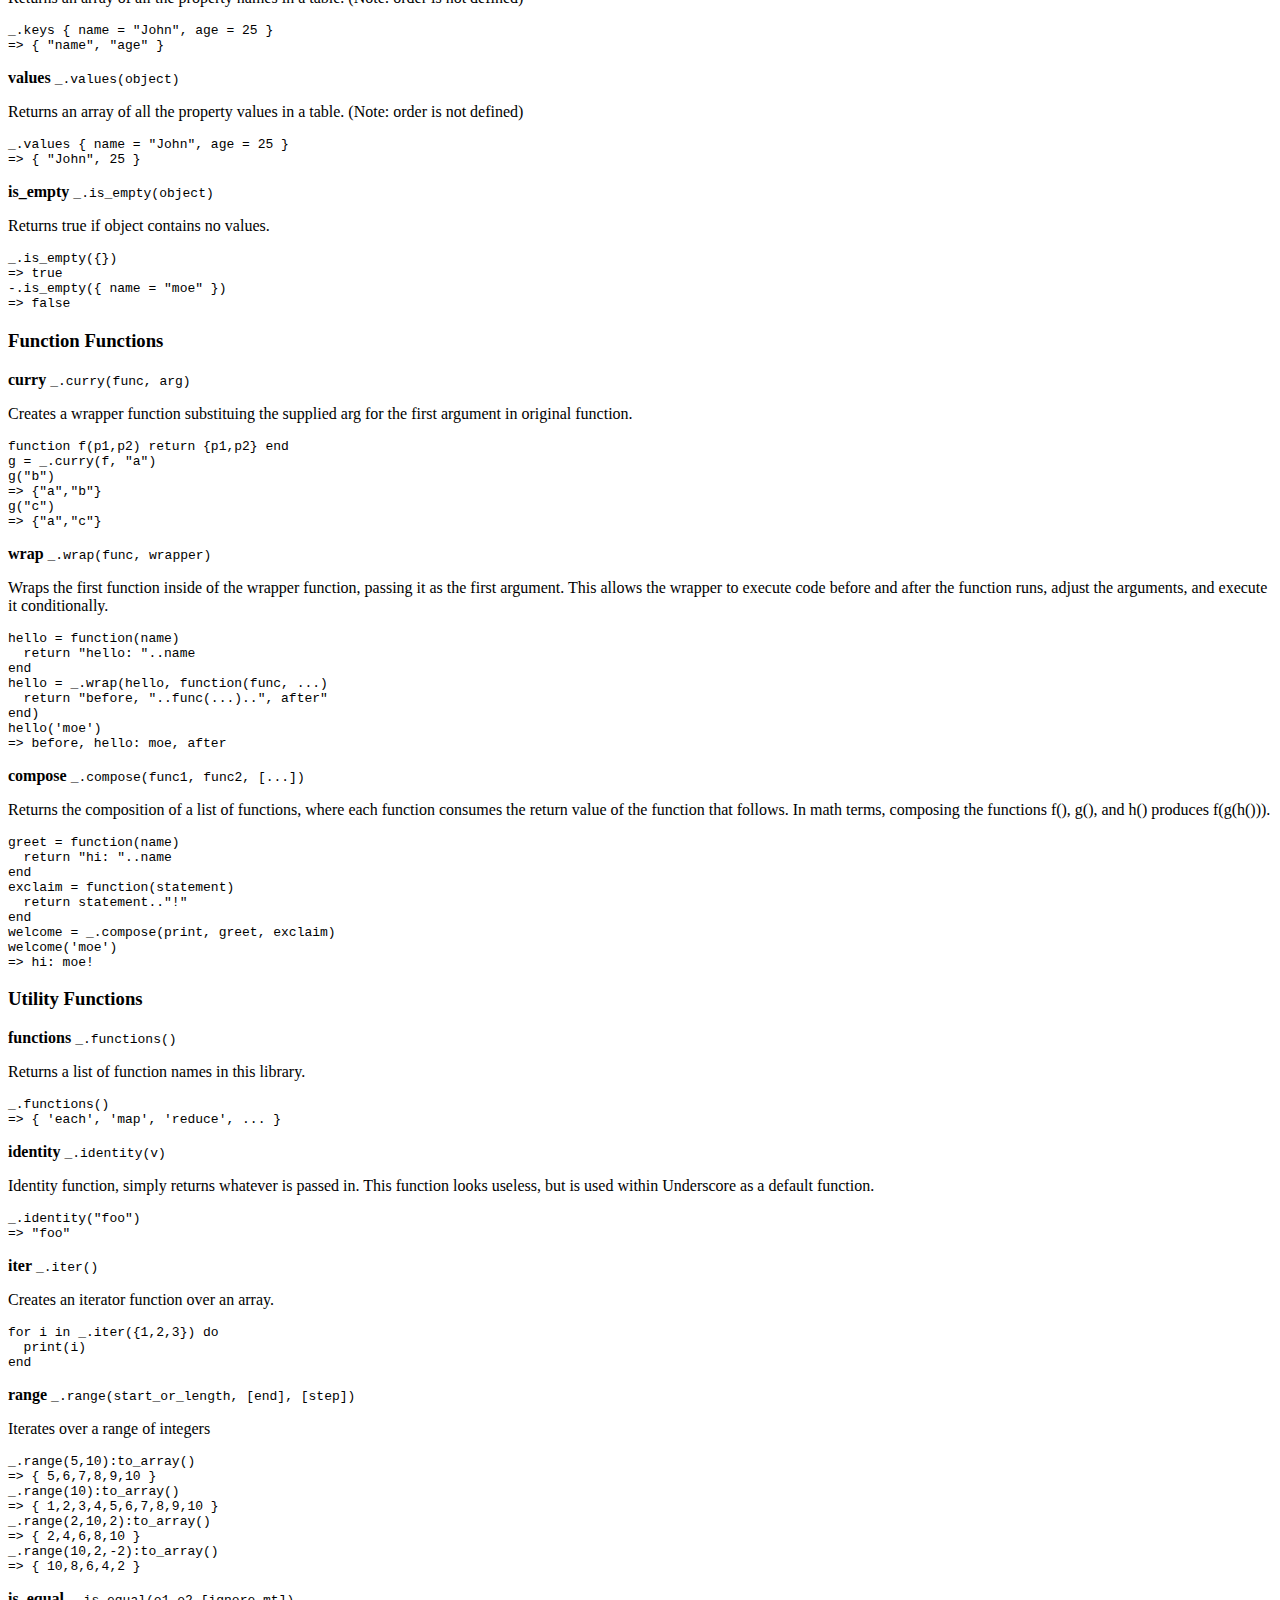
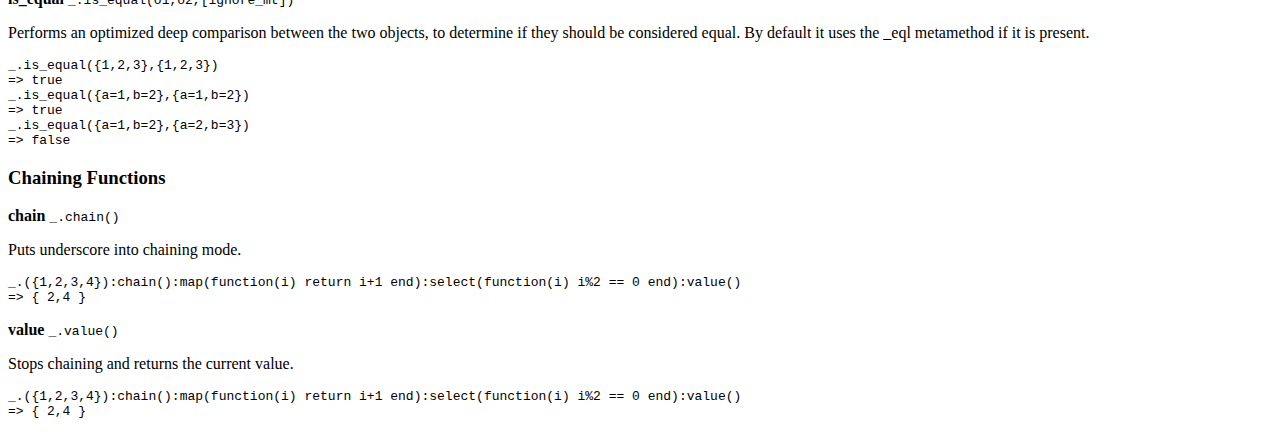
==== commit 5bf88c44: "Merge 0f98f91479c360d9f62a6c29f0407ae2533d1506 into 1bb487f5a0e523a4438a9d126a7ed44accea5a5a" ====
--- a/docs/index.html
+++ b/docs/index.html
@@ -213,14 +213,14 @@
         <div class='function' id='map'>
           <p>
             <strong class='name'>map</strong>
-            <code>_.map(iter1, ..., func)</code>
+            <code>_.map(iter, func)</code>
             <span class='alias'>
               Aliases:
               <strong>collect</strong>
             </span>
           </p>
-          <p class='description'>Produces one new array by mapping each value in iter1 etc. through a transformation function. Works for one or multiple iterators.</p>
-          <pre class='example'>_.map({1,2,3}, function(i) return i*2 end)&#x000A;=> { 2,4,6 }&#x000A;_.map({1,2,3}, {3,2,1}, function(a,b) return a+b end)&#x000A;=> { 4,4,4 }</pre>
+          <p class='description'>Produces a new array by mapping each value in iter through a transformation function.</p>
+          <pre class='example'>_.map({1,2,3}, function(i) return i*2 end)&#x000A;=> { 2,4,6 }</pre>
         </div>
         <div class='function' id='each'>
           <p>
@@ -433,7 +433,7 @@
             <code>_.unshift(array, item)</code>
           </p>
           <p class='description'>Inserts item at the beginning of an array</p>
-          <pre class='example'>_.push({1,2,3}, 4)&#x000A;=> {4,1,2,3}</pre>
+          <pre class='example'>_.unshift({1,2,3}, 4)&#x000A;=> {4,1,2,3}</pre>
         </div>
         <div class='function' id='join'>
           <p>
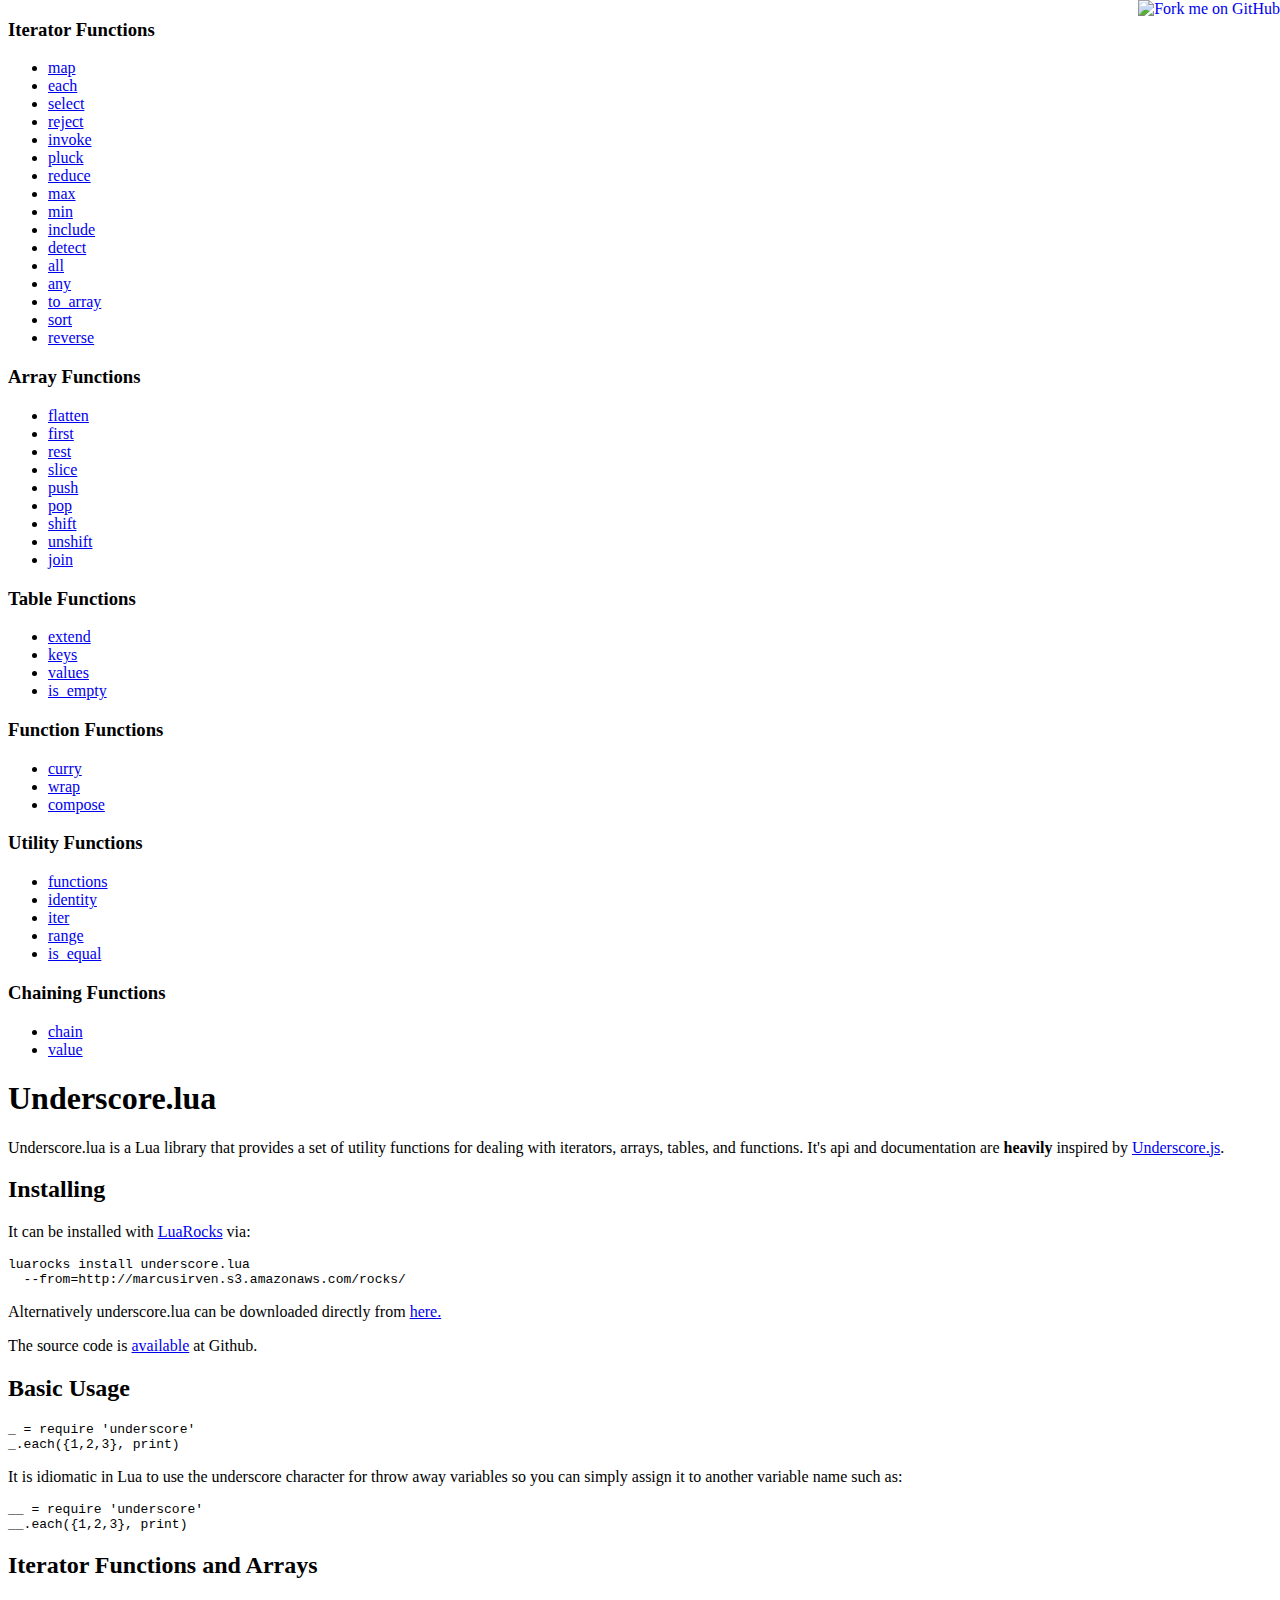
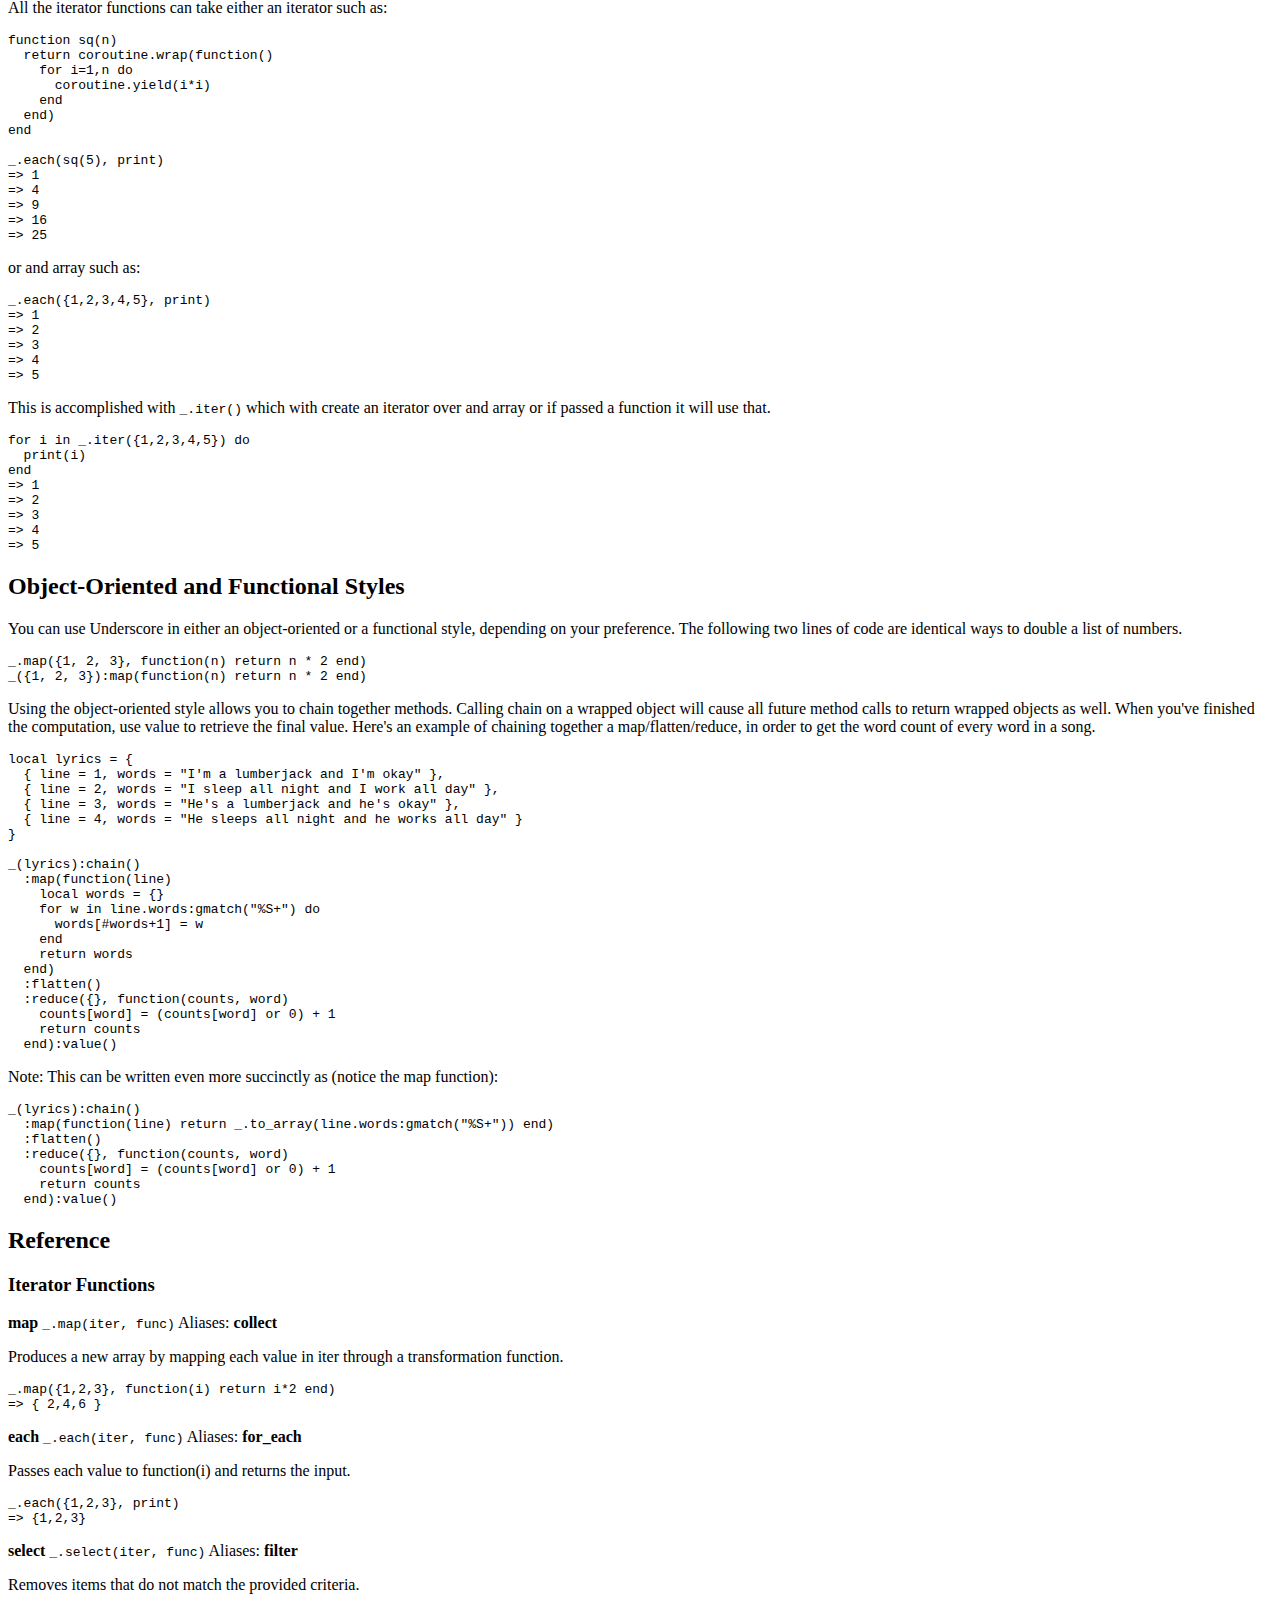
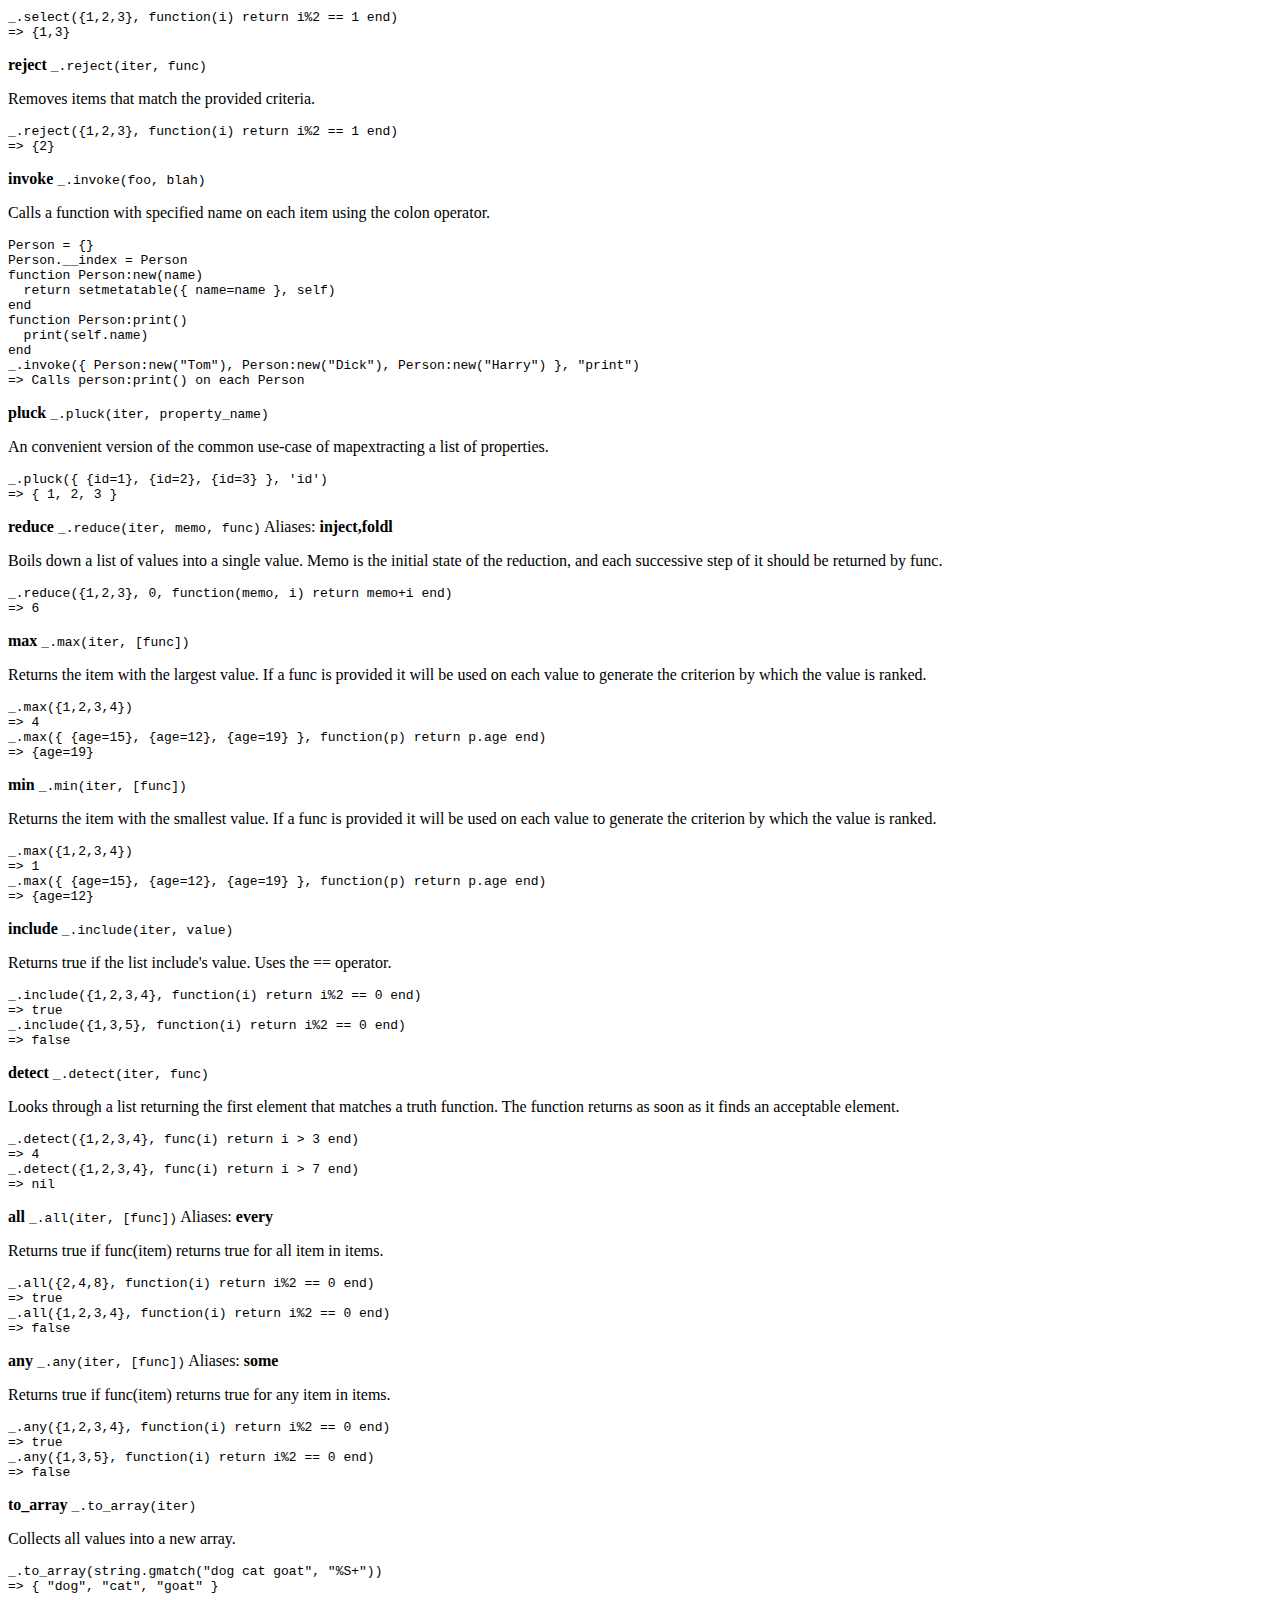
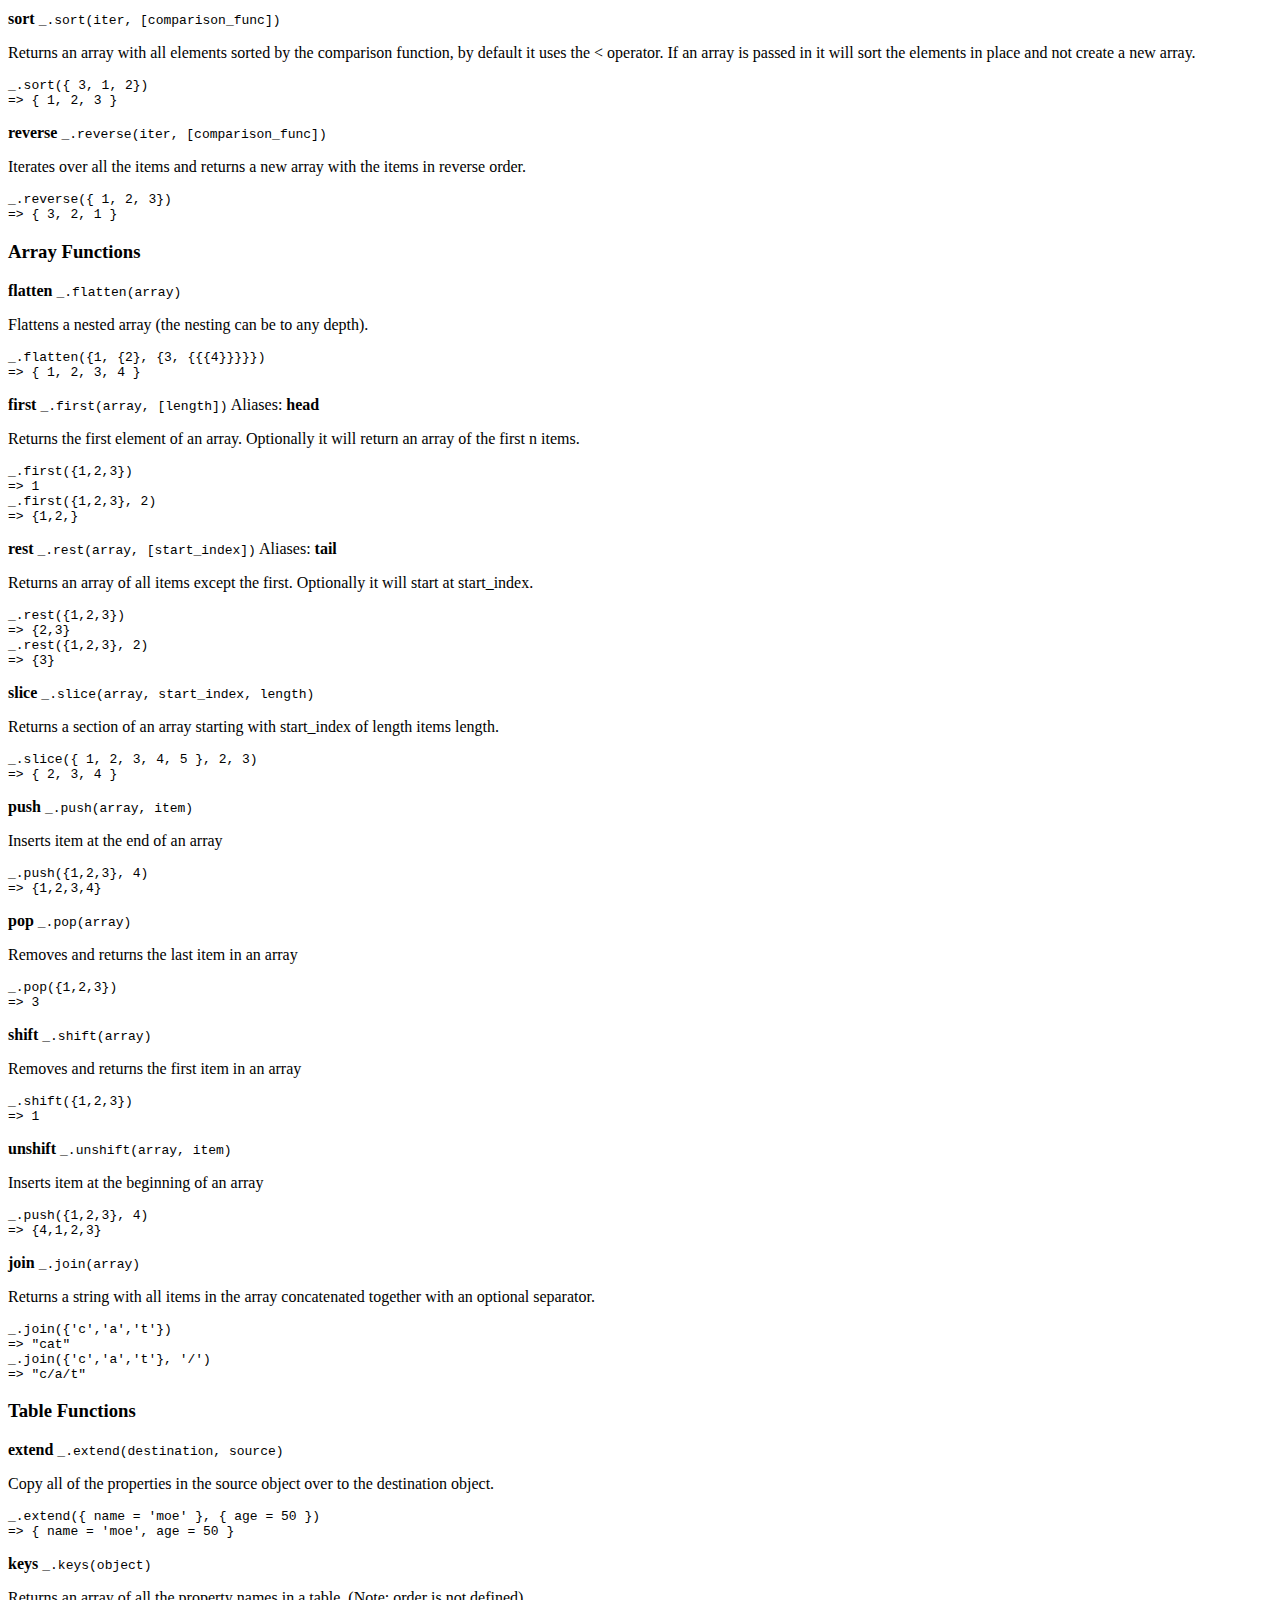
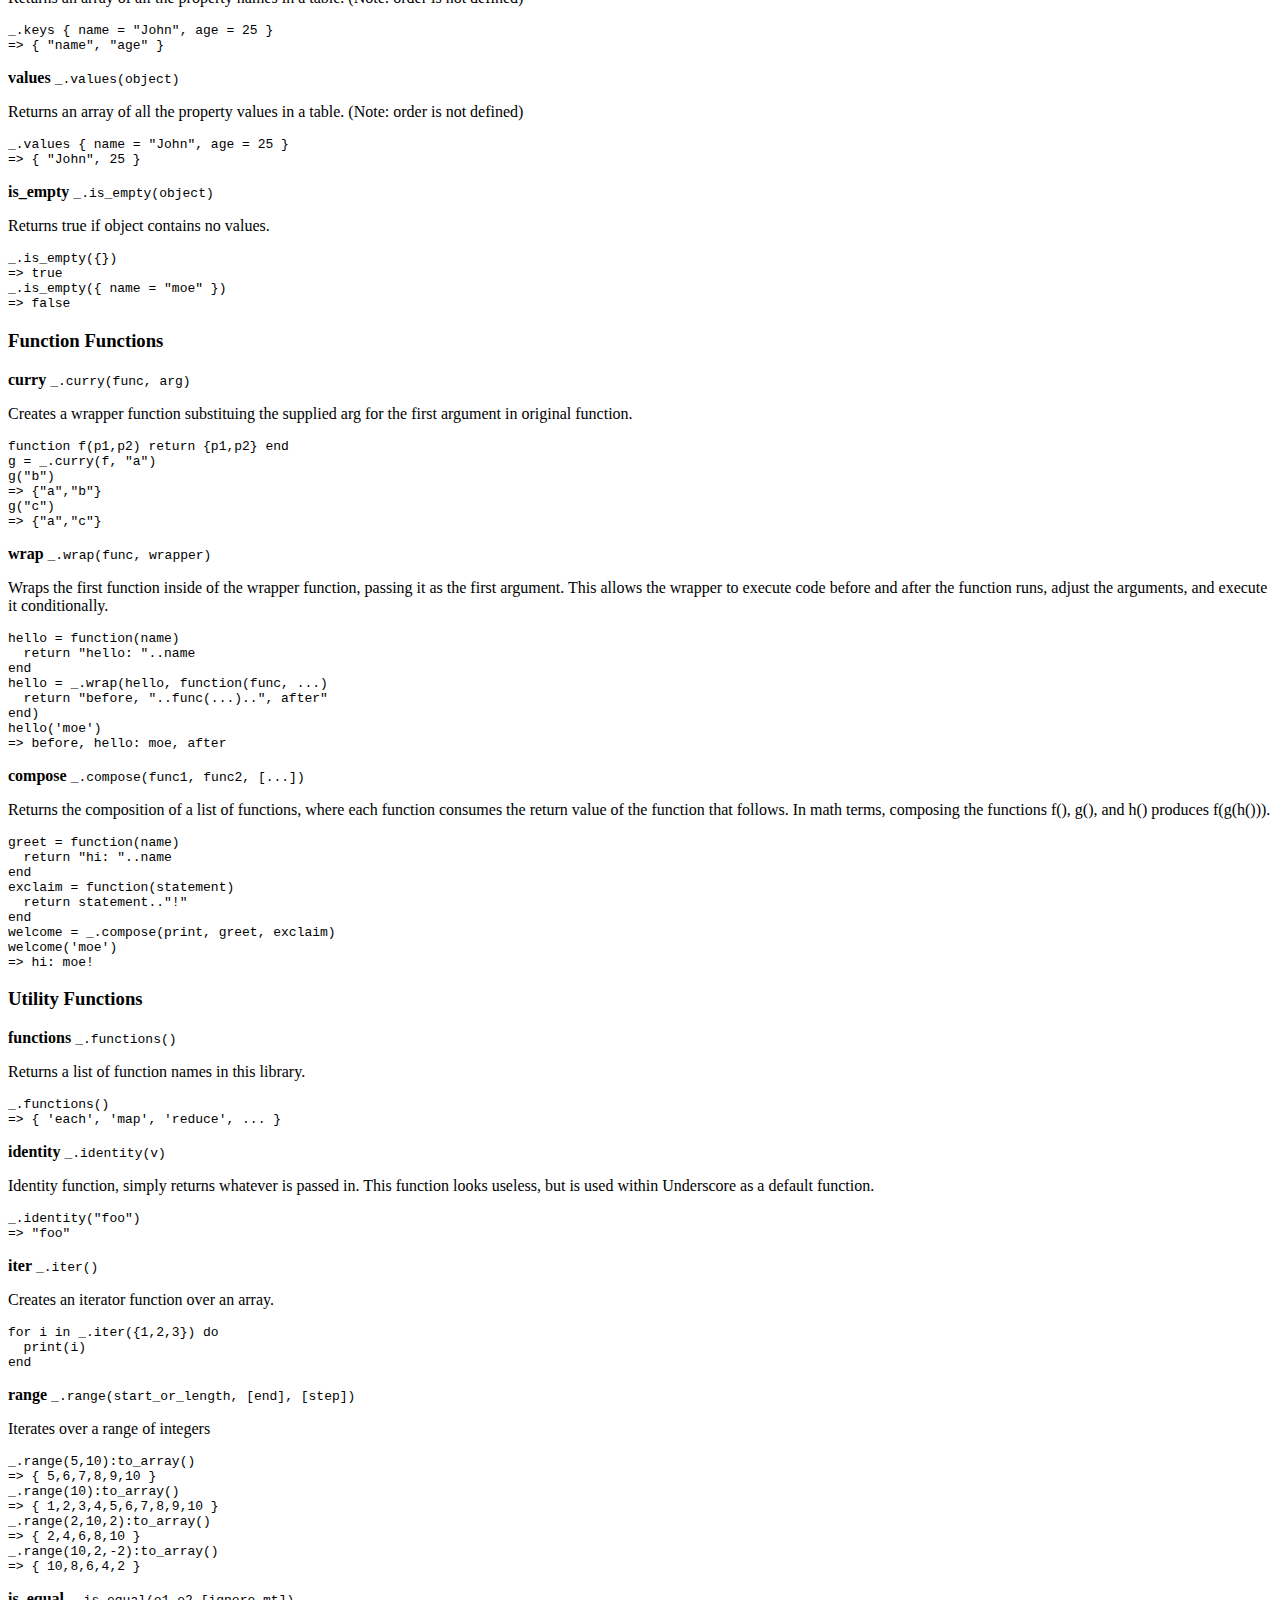
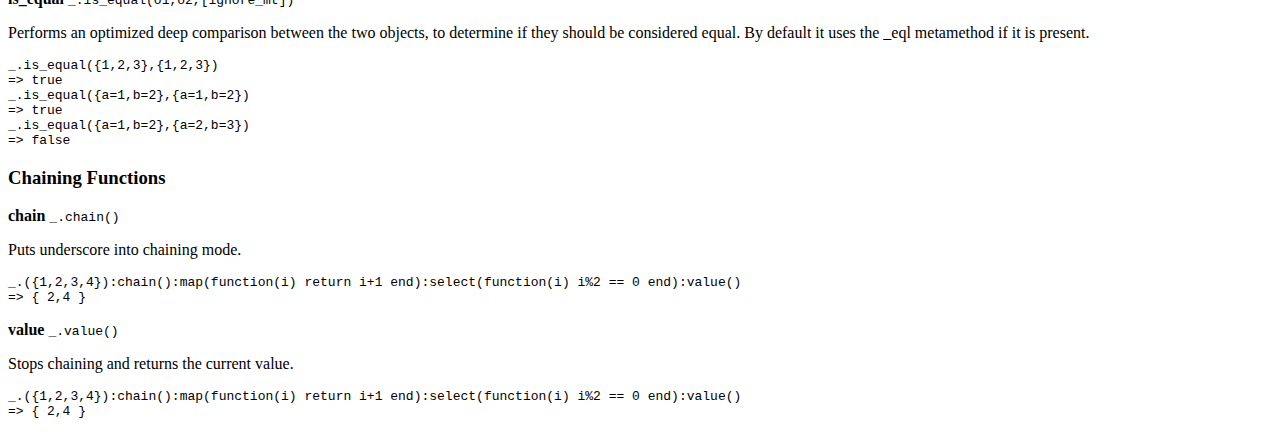
==== commit a7172f40: "underscore instead of hyphen" ====
--- a/docs/index.html
+++ b/docs/index.html
@@ -433,7 +433,7 @@
             <code>_.unshift(array, item)</code>
           </p>
           <p class='description'>Inserts item at the beginning of an array</p>
-          <pre class='example'>_.unshift({1,2,3}, 4)&#x000A;=> {4,1,2,3}</pre>
+          <pre class='example'>_.push({1,2,3}, 4)&#x000A;=> {4,1,2,3}</pre>
         </div>
         <div class='function' id='join'>
           <p>
@@ -474,7 +474,7 @@
             <code>_.is_empty(object)</code>
           </p>
           <p class='description'>Returns true if object contains no values.</p>
-          <pre class='example'>_.is_empty({}) &#x000A;=> true &#x000A;-.is_empty({ name = "moe" }) &#x000A;=> false</pre>
+          <pre class='example'>_.is_empty({}) &#x000A;=> true &#x000A;_.is_empty({ name = "moe" }) &#x000A;=> false</pre>
         </div>
         <h3>Function Functions</h3>
         <div class='function' id='curry'>
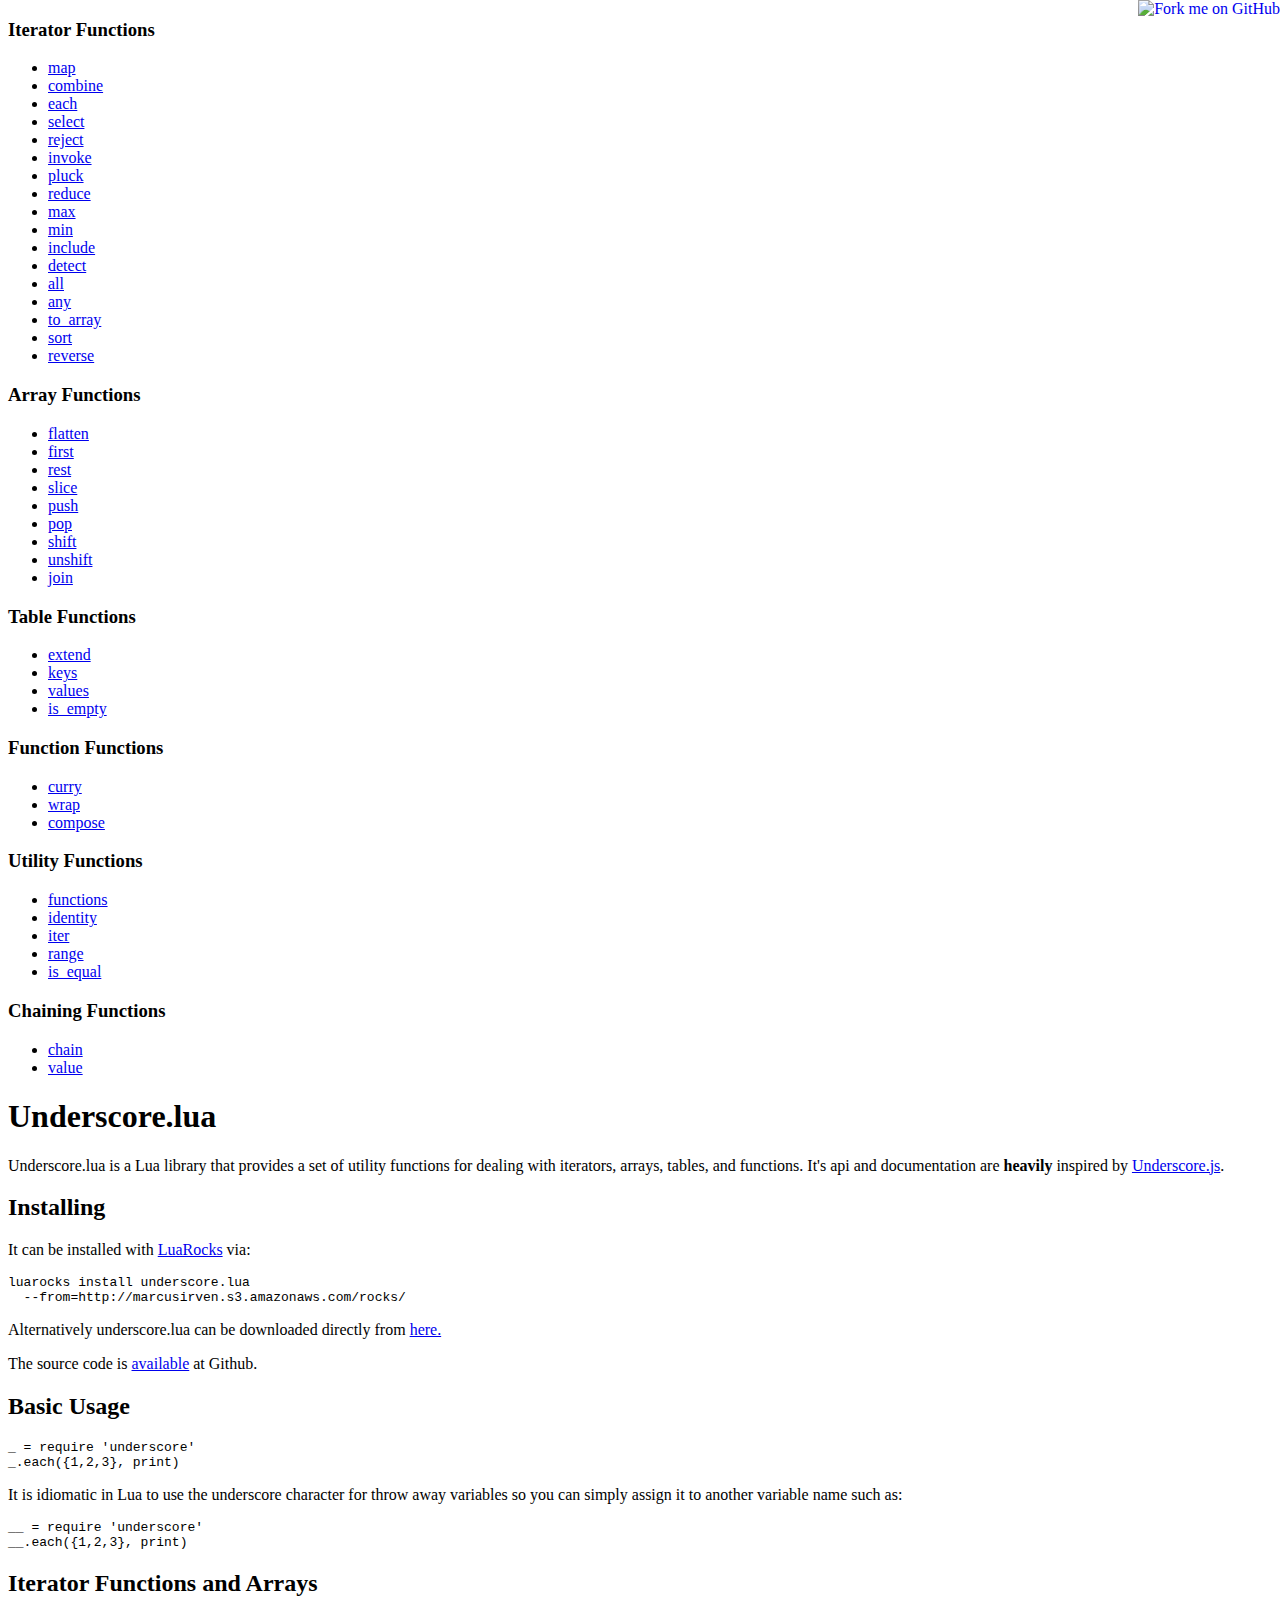
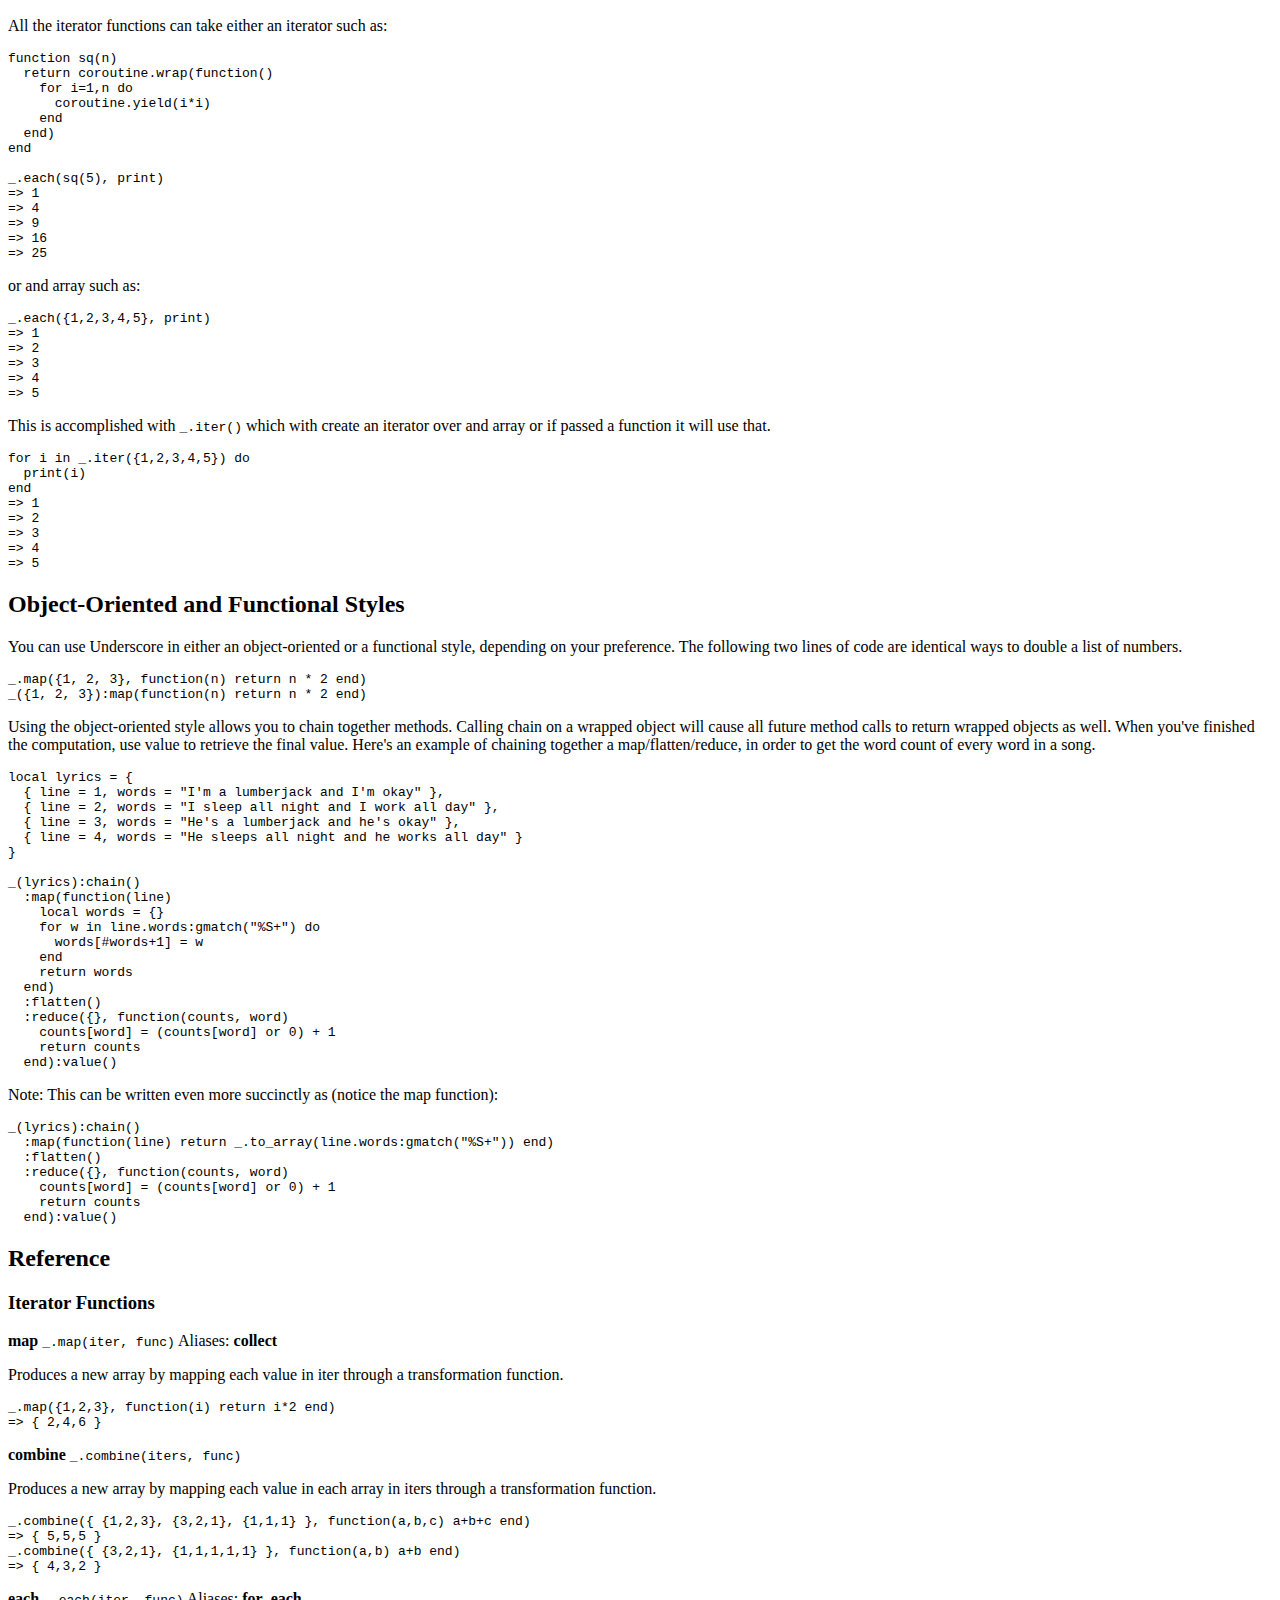
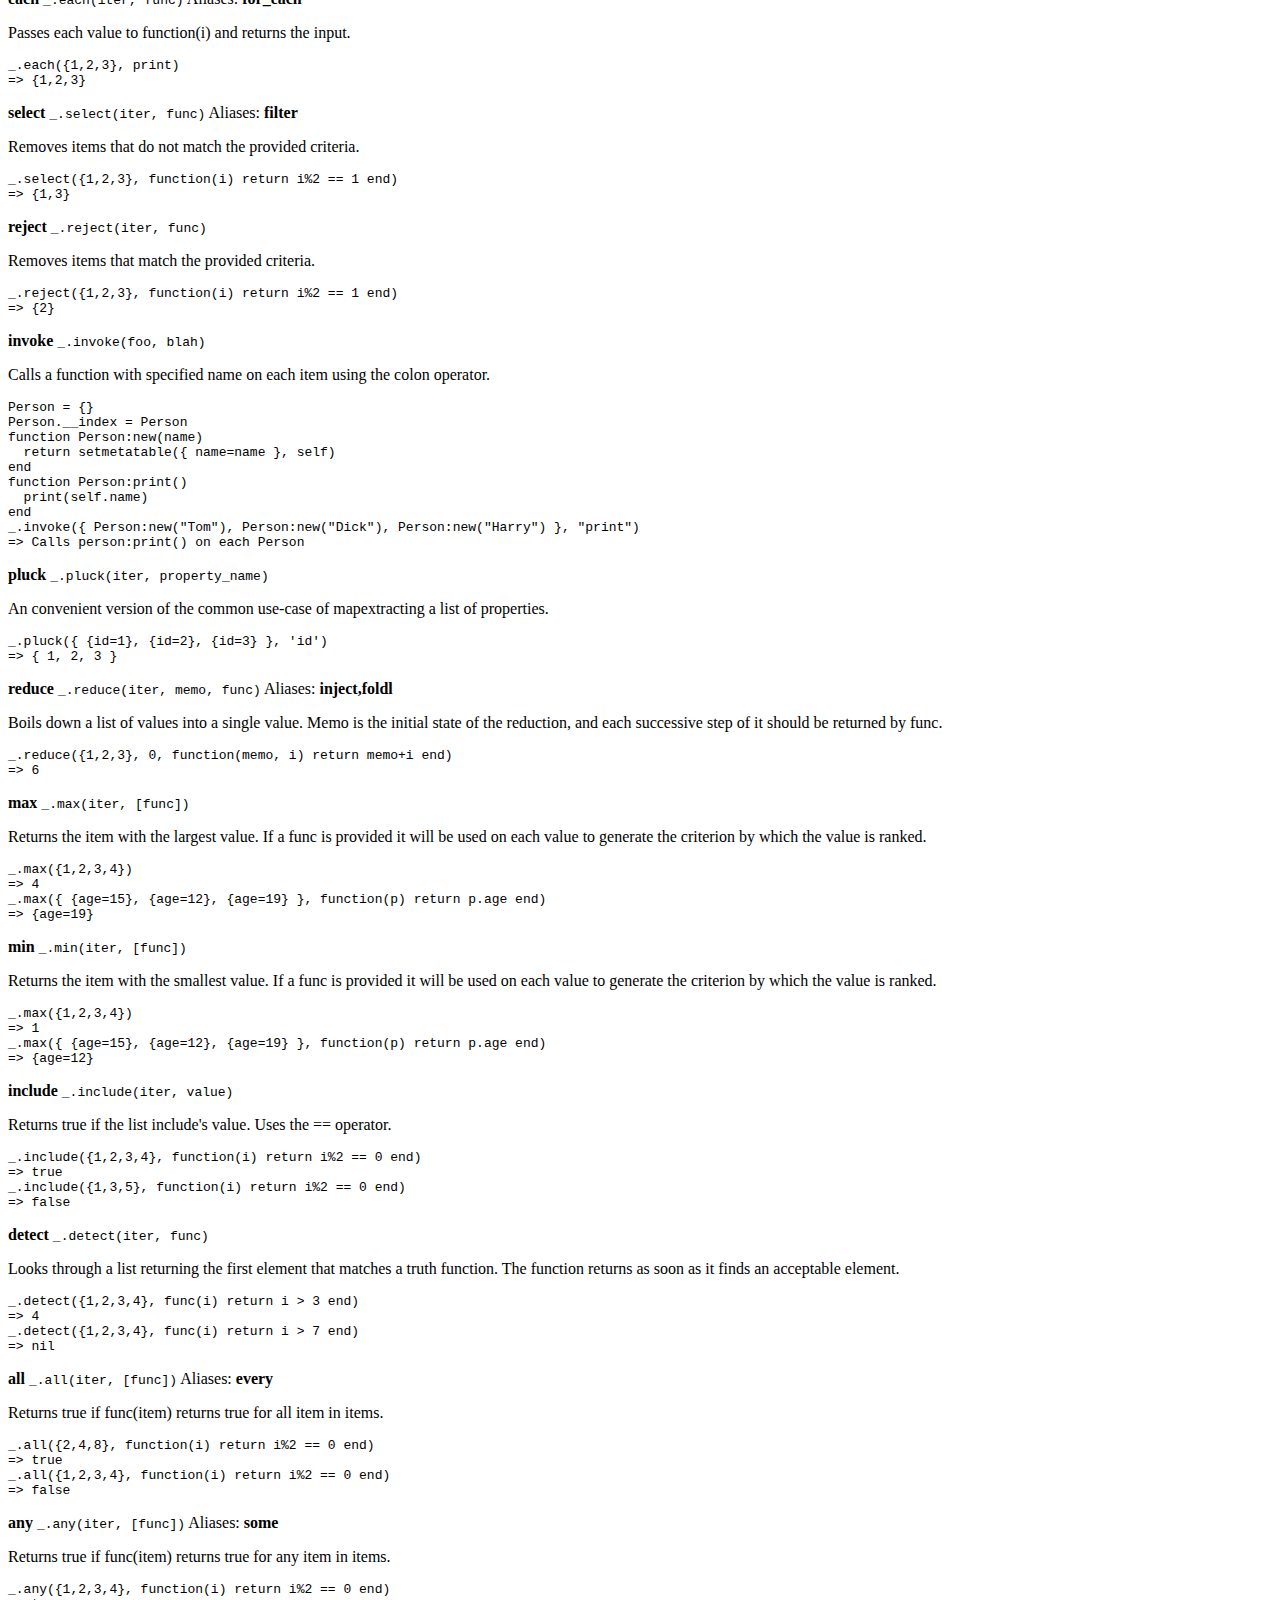
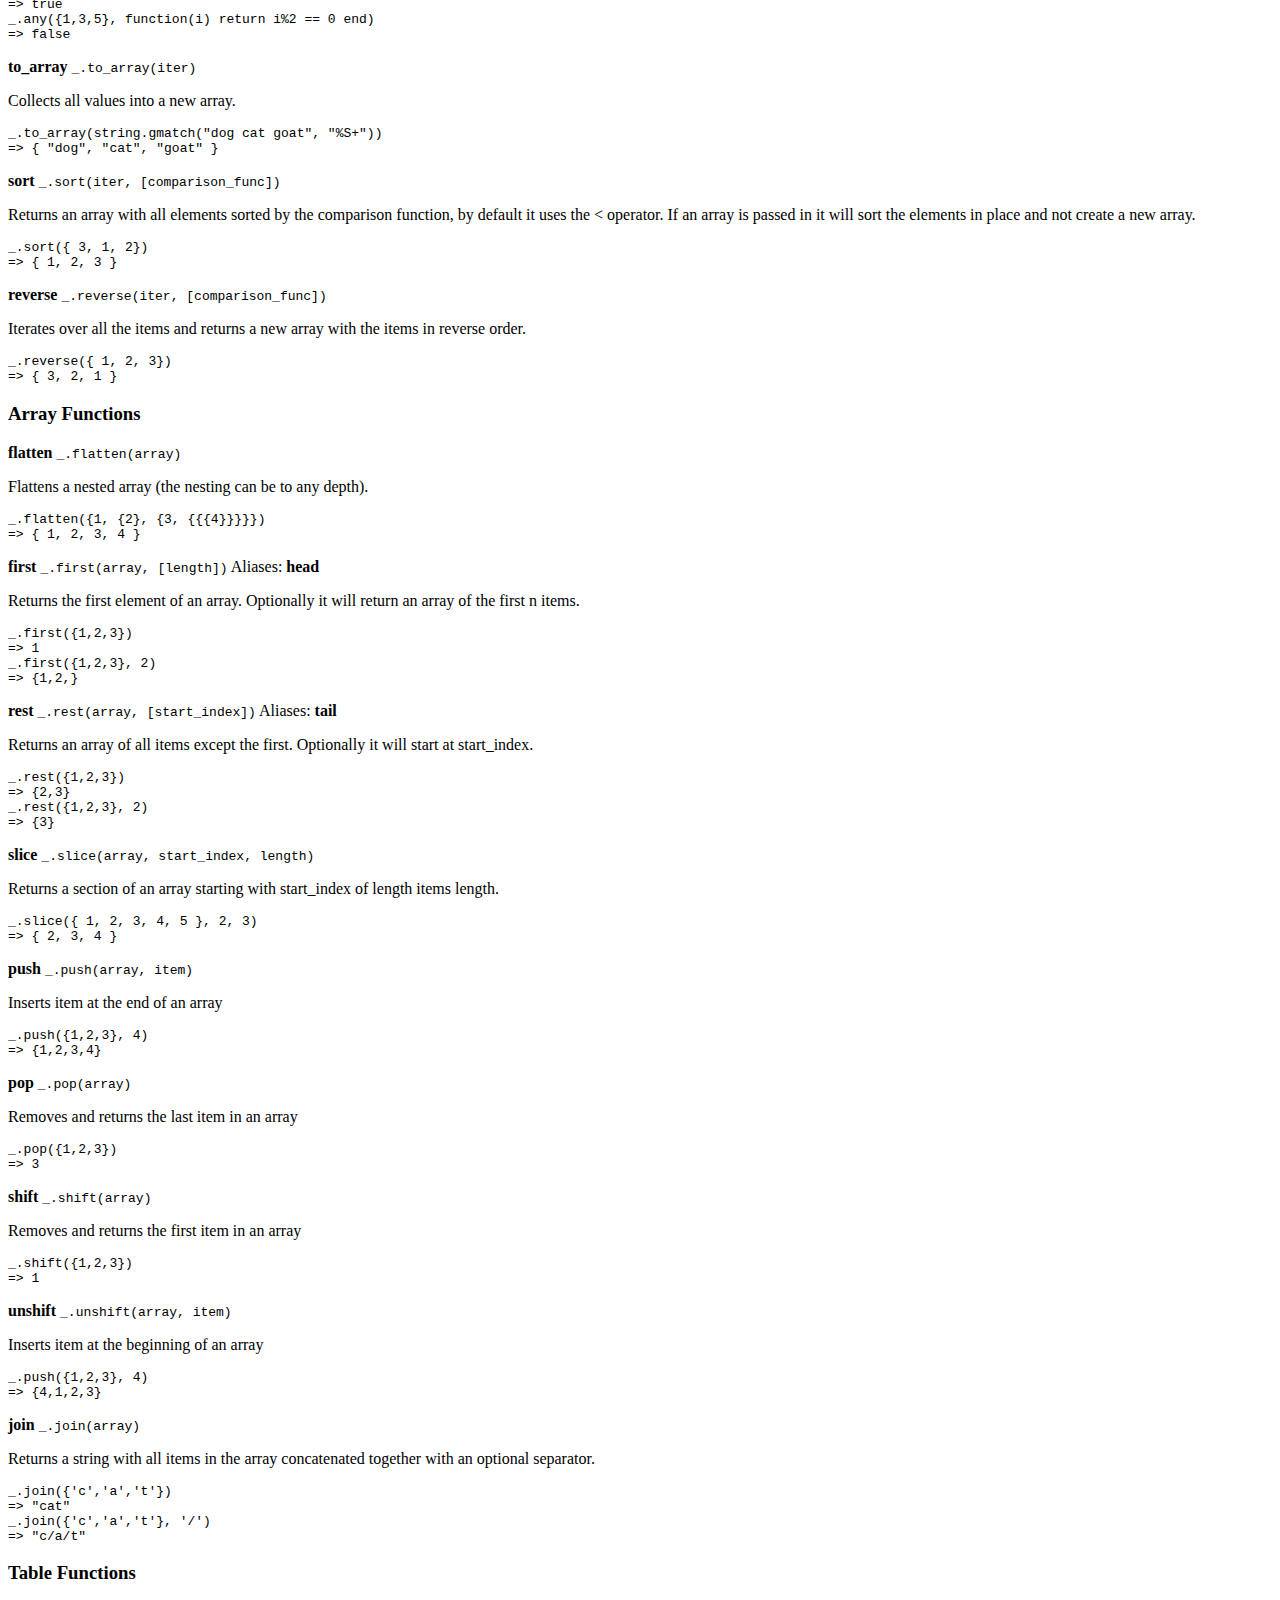
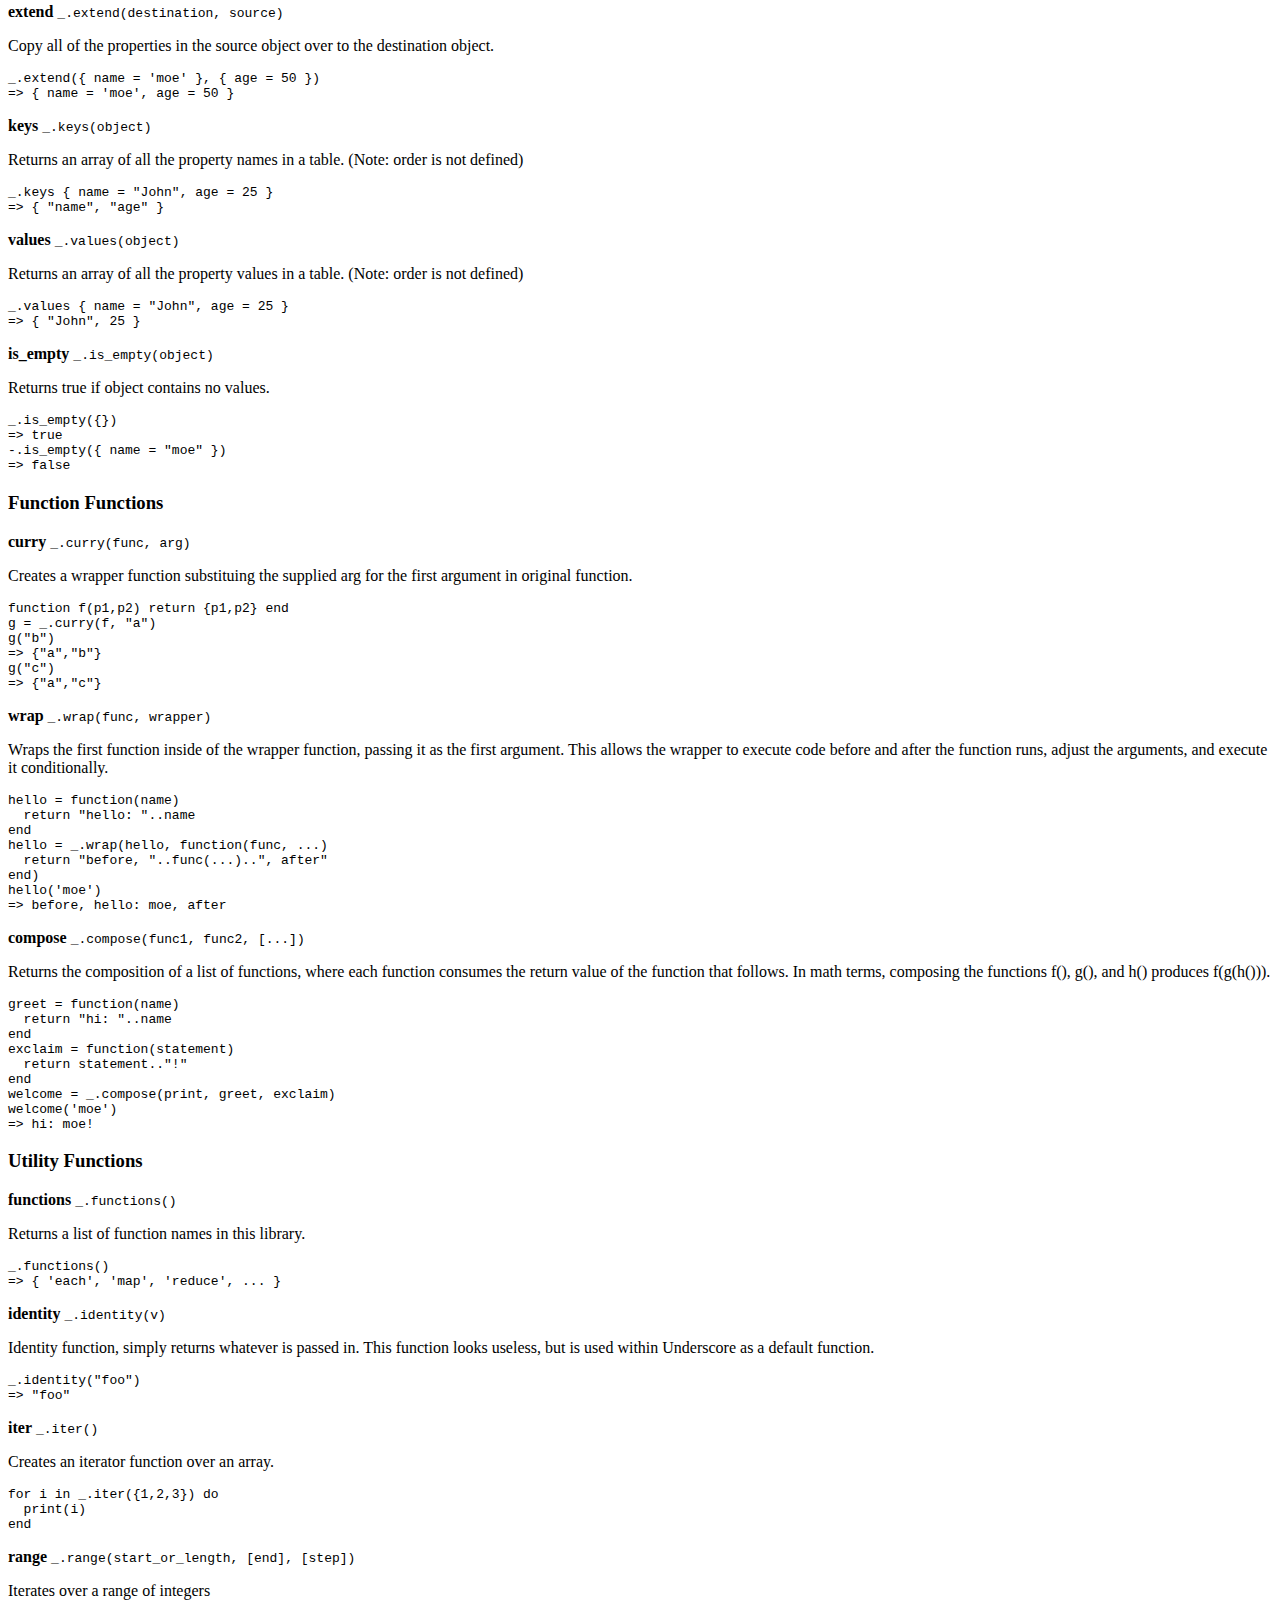
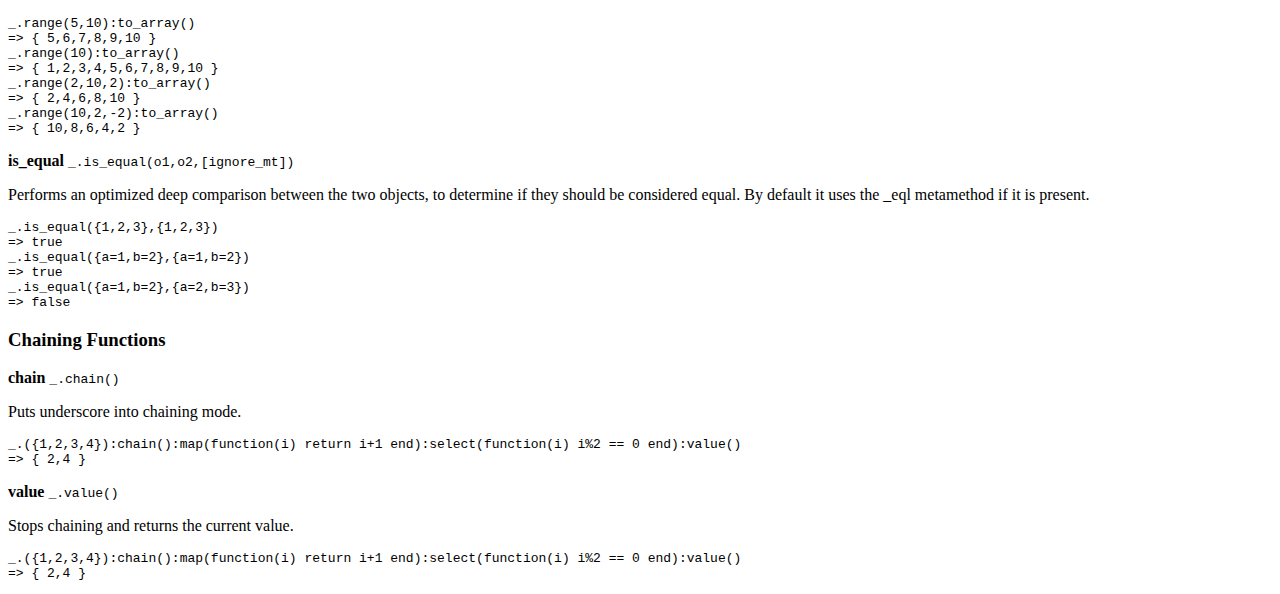
==== commit a1d49e29: "Merge 2ffaac547779b14cdbc2a7572cd01d49efba2ef5 into 1bb487f5a0e523a4438a9d126a7ed44accea5a5a" ====
--- a/docs/index.html
+++ b/docs/index.html
@@ -21,6 +21,9 @@
             <a href='#map'>map</a>
           </li>
           <li>
+            <a href='#combine'>combine</a>
+          </li>
+          <li>
             <a href='#each'>each</a>
           </li>
           <li>
@@ -222,6 +225,14 @@
           <p class='description'>Produces a new array by mapping each value in iter through a transformation function.</p>
           <pre class='example'>_.map({1,2,3}, function(i) return i*2 end)&#x000A;=> { 2,4,6 }</pre>
         </div>
+        <div class='function' id='combine'>
+          <p>
+            <strong class='name'>combine</strong>
+            <code>_.combine(iters, func)</code>
+          </p>
+          <p class='description'>Produces a new array by mapping each value in each array in iters through a transformation function.</p>
+          <pre class='example'>_.combine({ {1,2,3}, {3,2,1}, {1,1,1} }, function(a,b,c) a+b+c end)&#x000A;=> { 5,5,5 }&#x000A;_.combine({ {3,2,1}, {1,1,1,1,1} }, function(a,b) a+b end)&#x000A;=> { 4,3,2 }</pre>
+        </div>
         <div class='function' id='each'>
           <p>
             <strong class='name'>each</strong>
@@ -474,7 +485,7 @@
             <code>_.is_empty(object)</code>
           </p>
           <p class='description'>Returns true if object contains no values.</p>
-          <pre class='example'>_.is_empty({}) &#x000A;=> true &#x000A;_.is_empty({ name = "moe" }) &#x000A;=> false</pre>
+          <pre class='example'>_.is_empty({}) &#x000A;=> true &#x000A;-.is_empty({ name = "moe" }) &#x000A;=> false</pre>
         </div>
         <h3>Function Functions</h3>
         <div class='function' id='curry'>
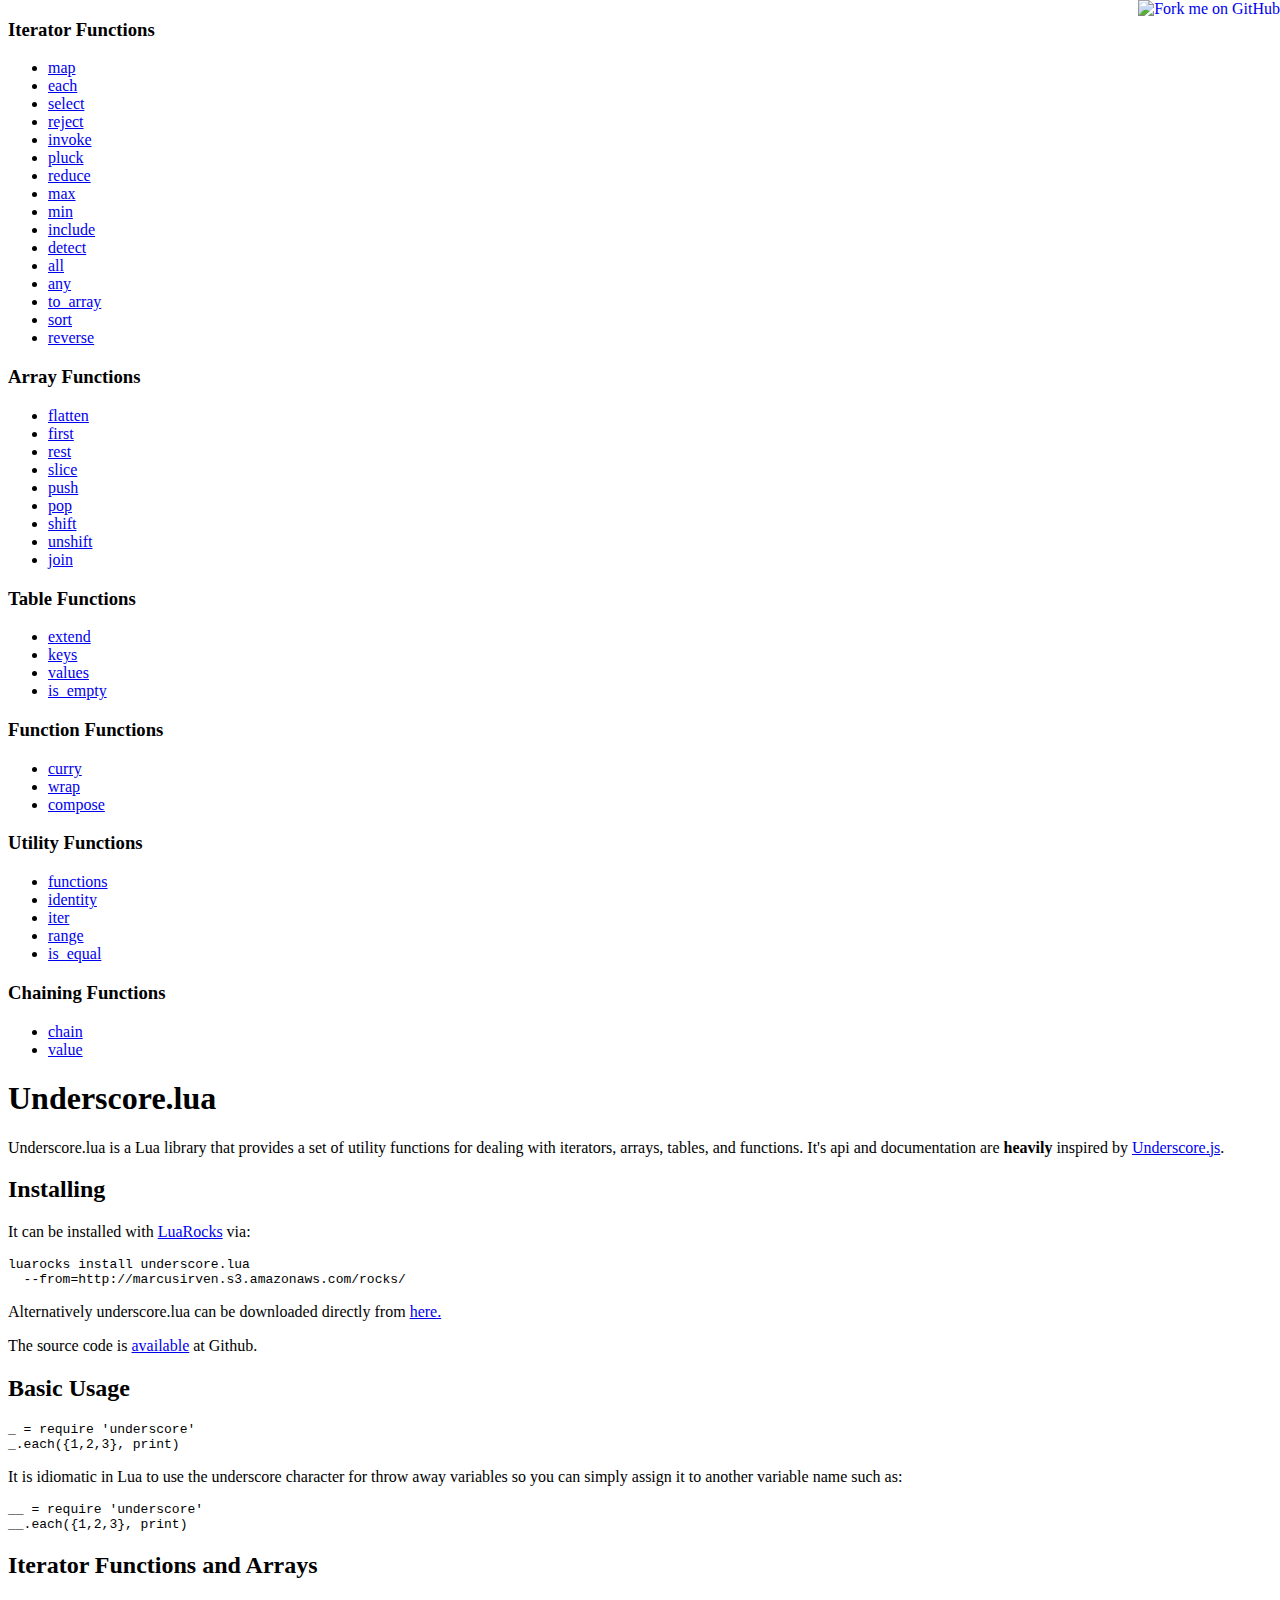
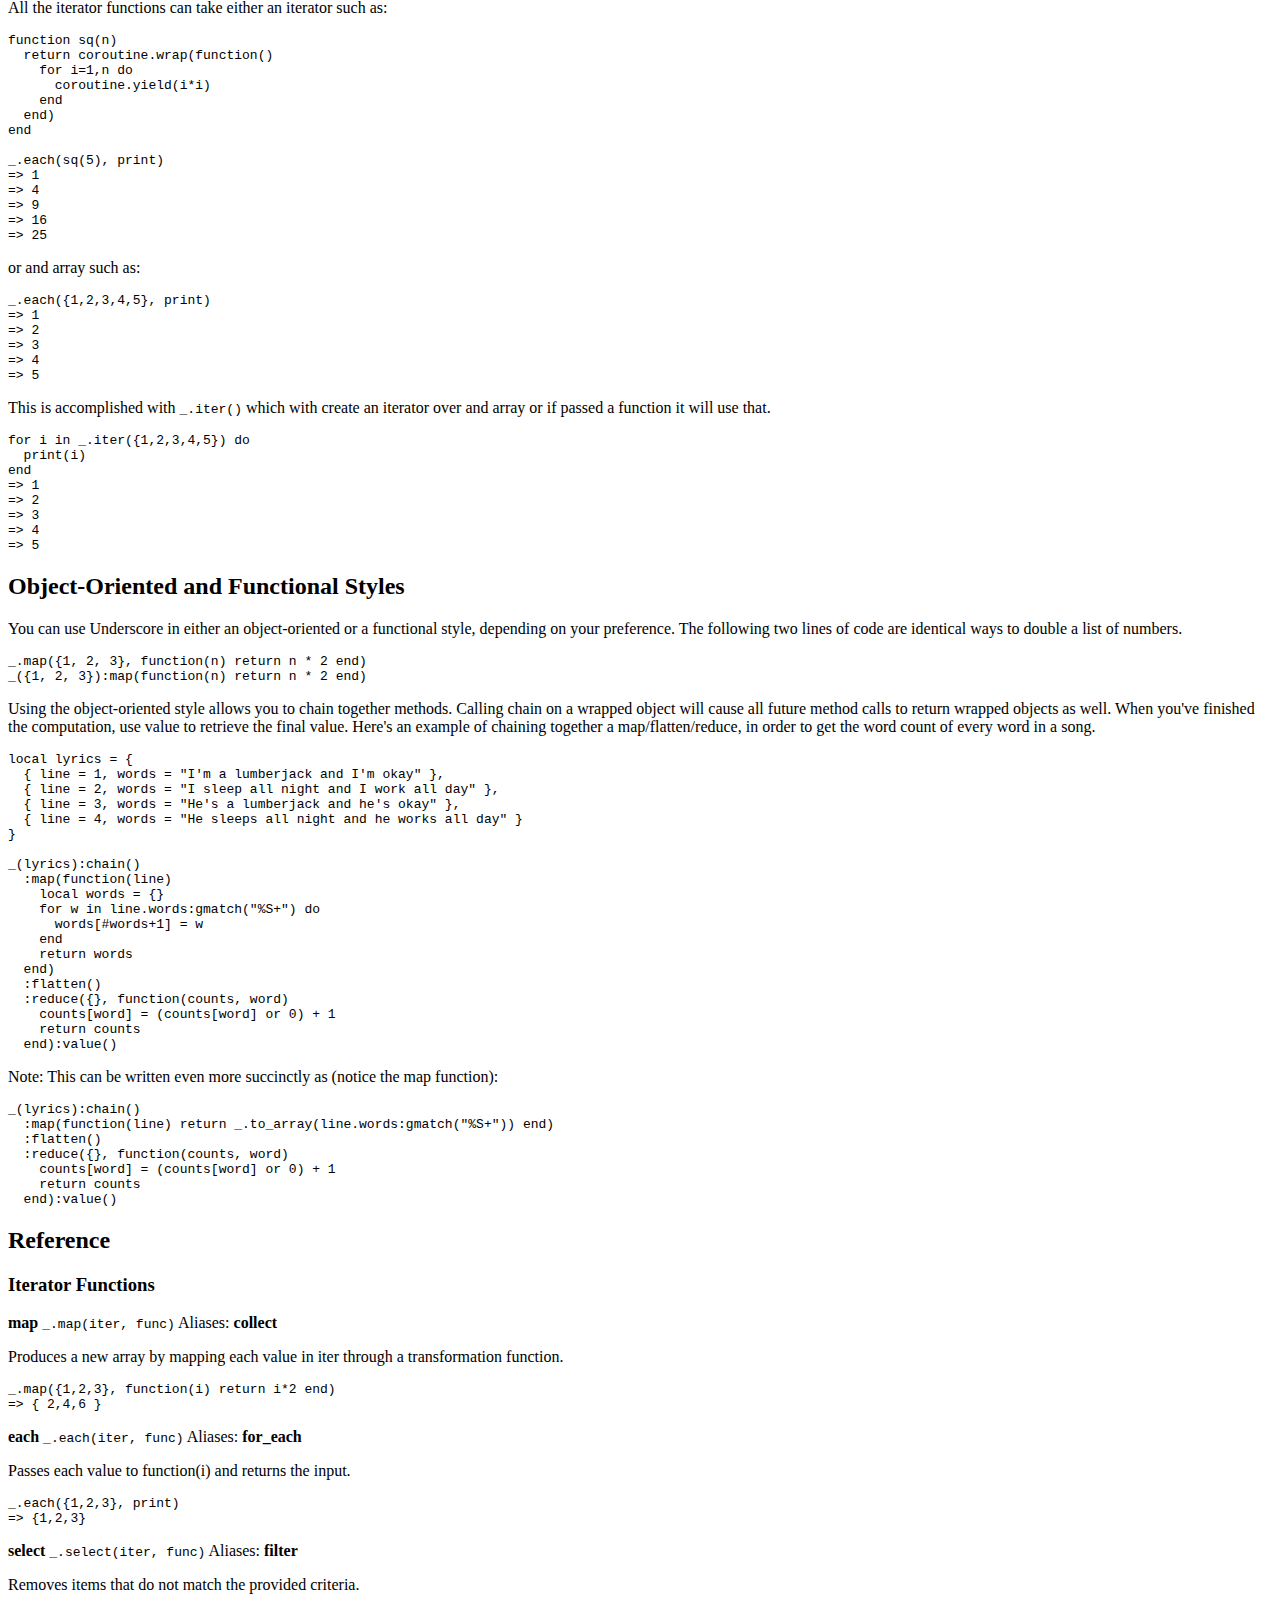
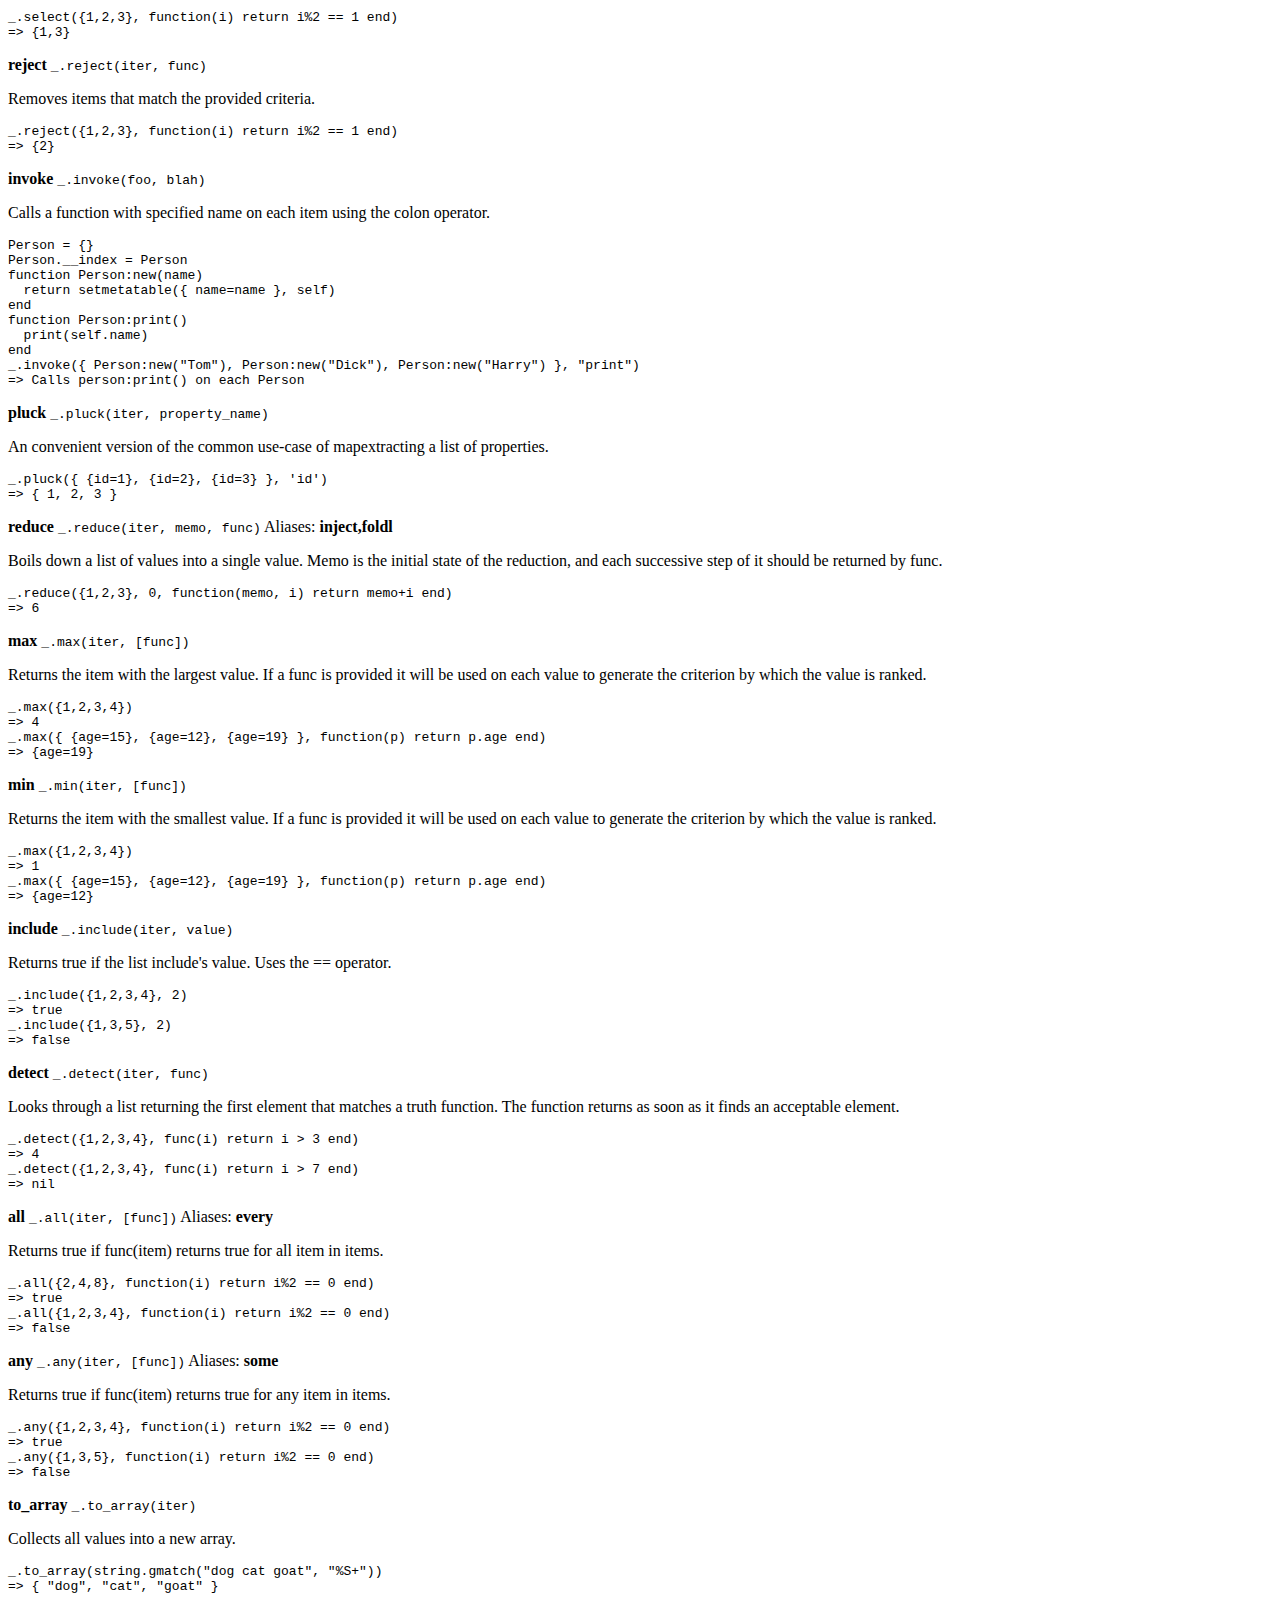
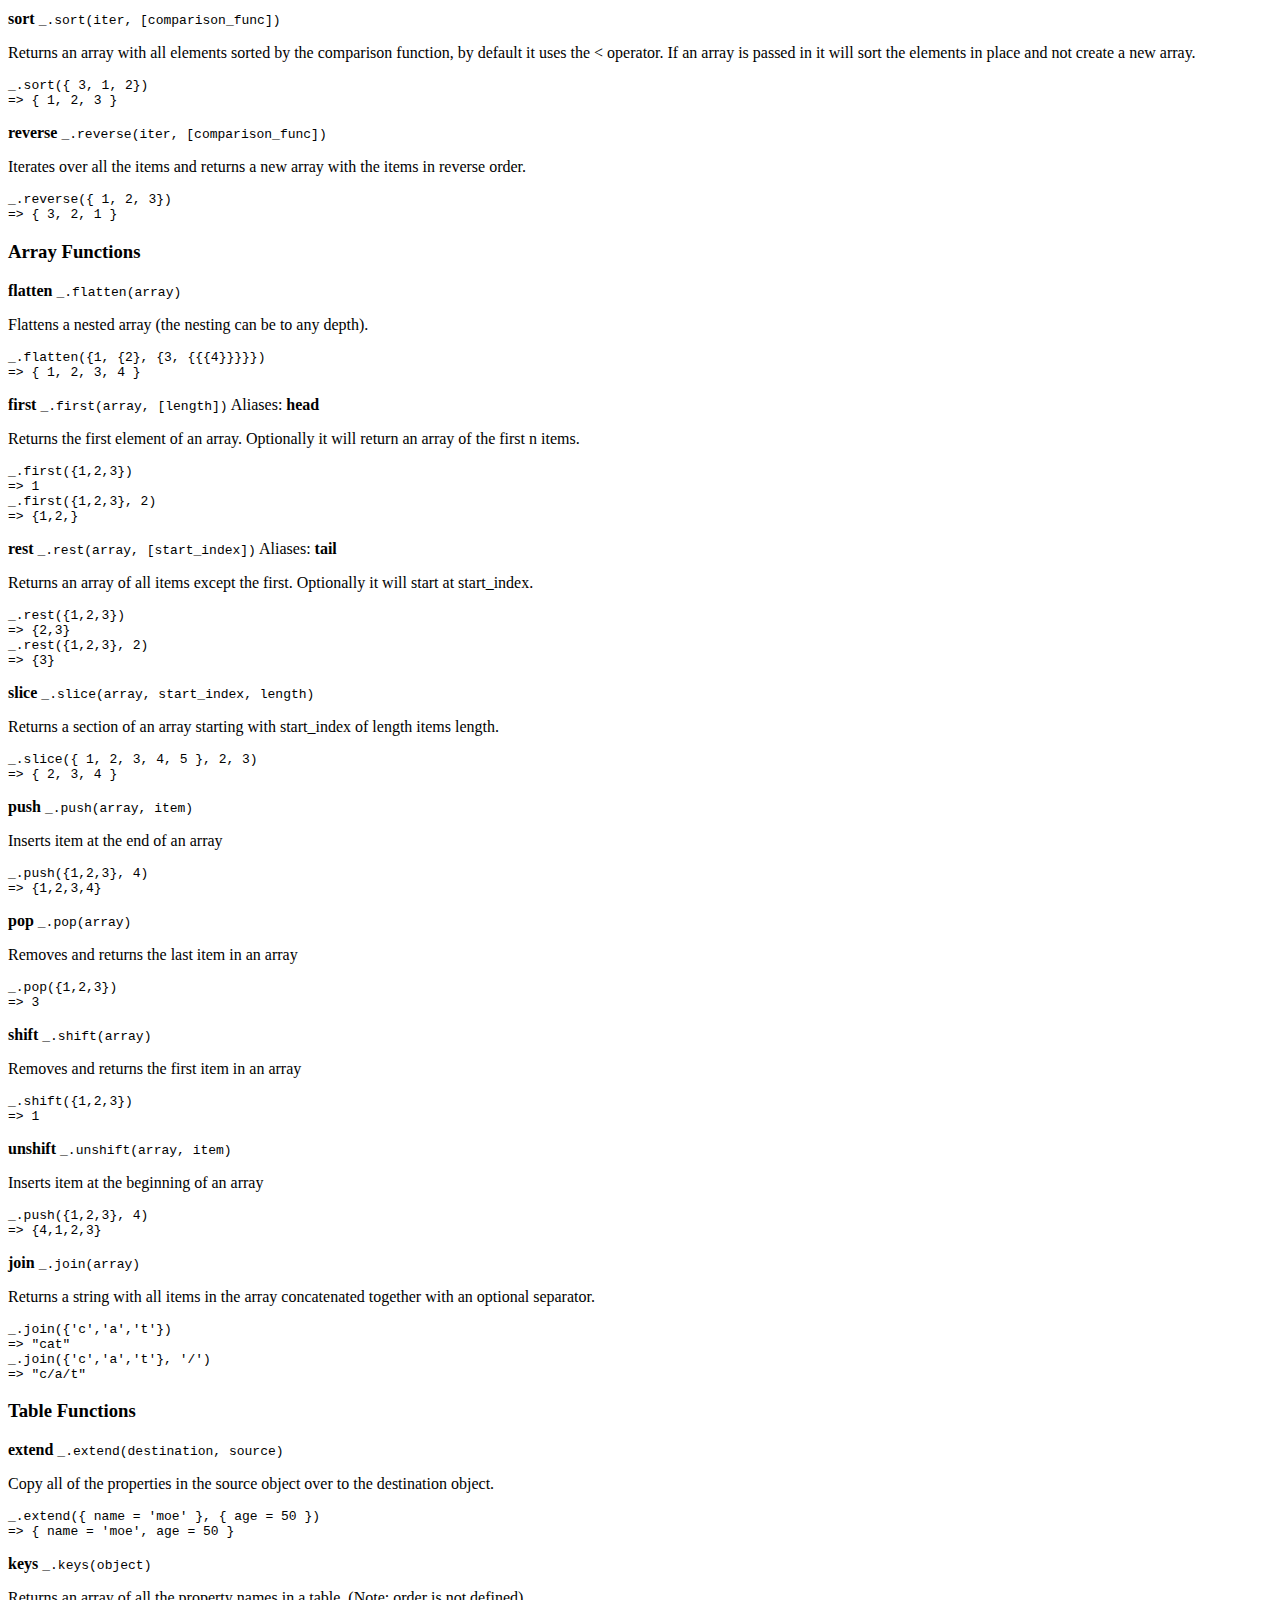
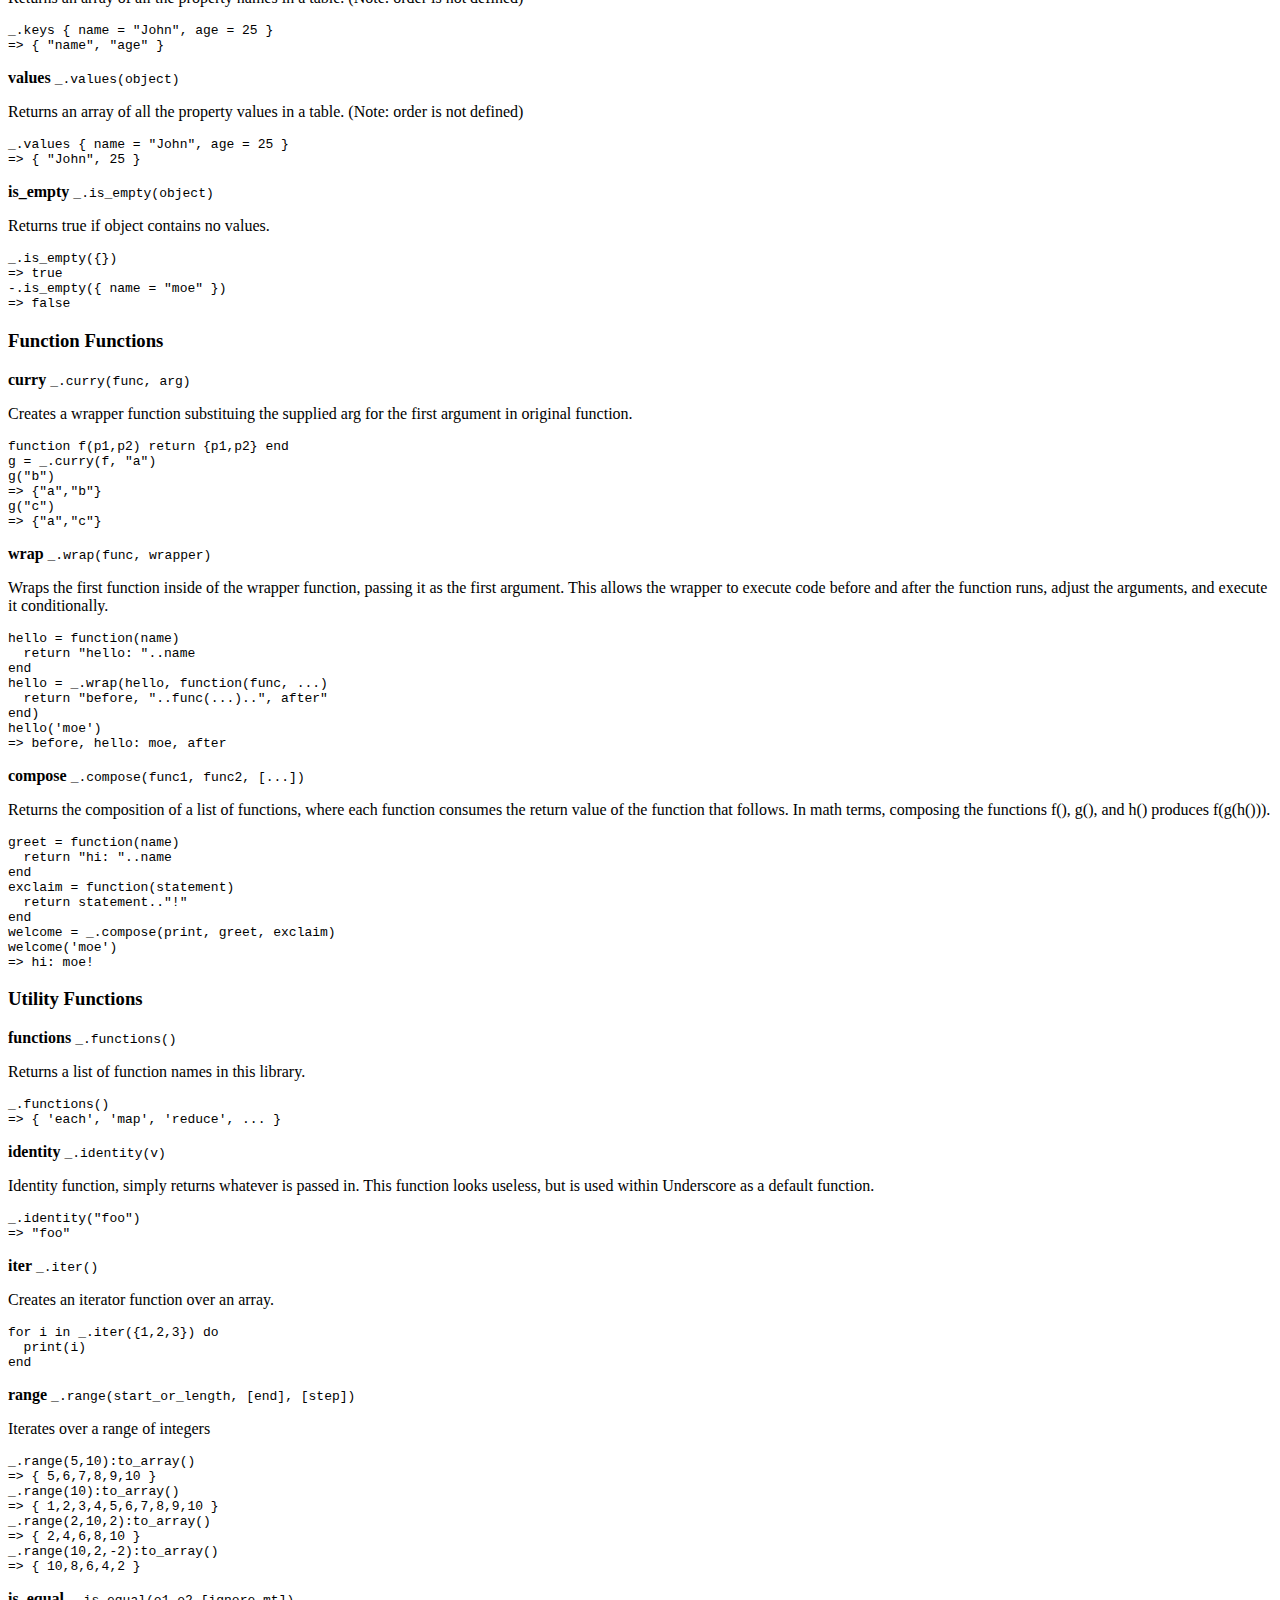
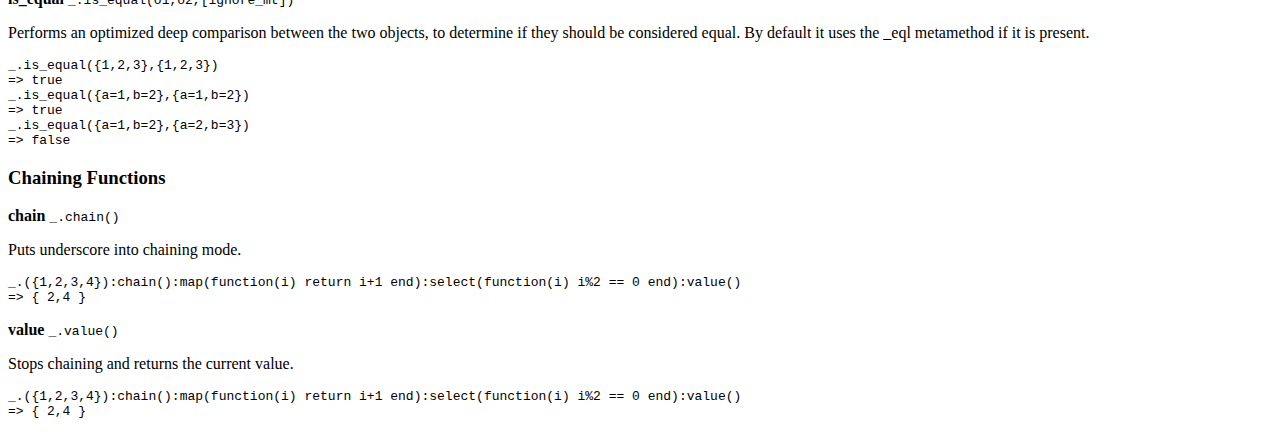
==== commit 57d2b780: "Update index.html" ====
--- a/docs/index.html
+++ b/docs/index.html
@@ -21,9 +21,6 @@
             <a href='#map'>map</a>
           </li>
           <li>
-            <a href='#combine'>combine</a>
-          </li>
-          <li>
             <a href='#each'>each</a>
           </li>
           <li>
@@ -225,14 +222,6 @@
           <p class='description'>Produces a new array by mapping each value in iter through a transformation function.</p>
           <pre class='example'>_.map({1,2,3}, function(i) return i*2 end)&#x000A;=> { 2,4,6 }</pre>
         </div>
-        <div class='function' id='combine'>
-          <p>
-            <strong class='name'>combine</strong>
-            <code>_.combine(iters, func)</code>
-          </p>
-          <p class='description'>Produces a new array by mapping each value in each array in iters through a transformation function.</p>
-          <pre class='example'>_.combine({ {1,2,3}, {3,2,1}, {1,1,1} }, function(a,b,c) a+b+c end)&#x000A;=> { 5,5,5 }&#x000A;_.combine({ {3,2,1}, {1,1,1,1,1} }, function(a,b) a+b end)&#x000A;=> { 4,3,2 }</pre>
-        </div>
         <div class='function' id='each'>
           <p>
             <strong class='name'>each</strong>
@@ -315,7 +304,7 @@
             <code>_.include(iter, value)</code>
           </p>
           <p class='description'>Returns true if the list include's value. Uses the == operator.</p>
-          <pre class='example'>_.include({1,2,3,4}, function(i) return i%2 == 0 end)&#x000A;=> true&#x000A;_.include({1,3,5}, function(i) return i%2 == 0 end)&#x000A;=> false</pre>
+          <pre class='example'>_.include({1,2,3,4}, 2)&#x000A;=> true&#x000A;_.include({1,3,5}, 2)&#x000A;=> false</pre>
         </div>
         <div class='function' id='detect'>
           <p>
